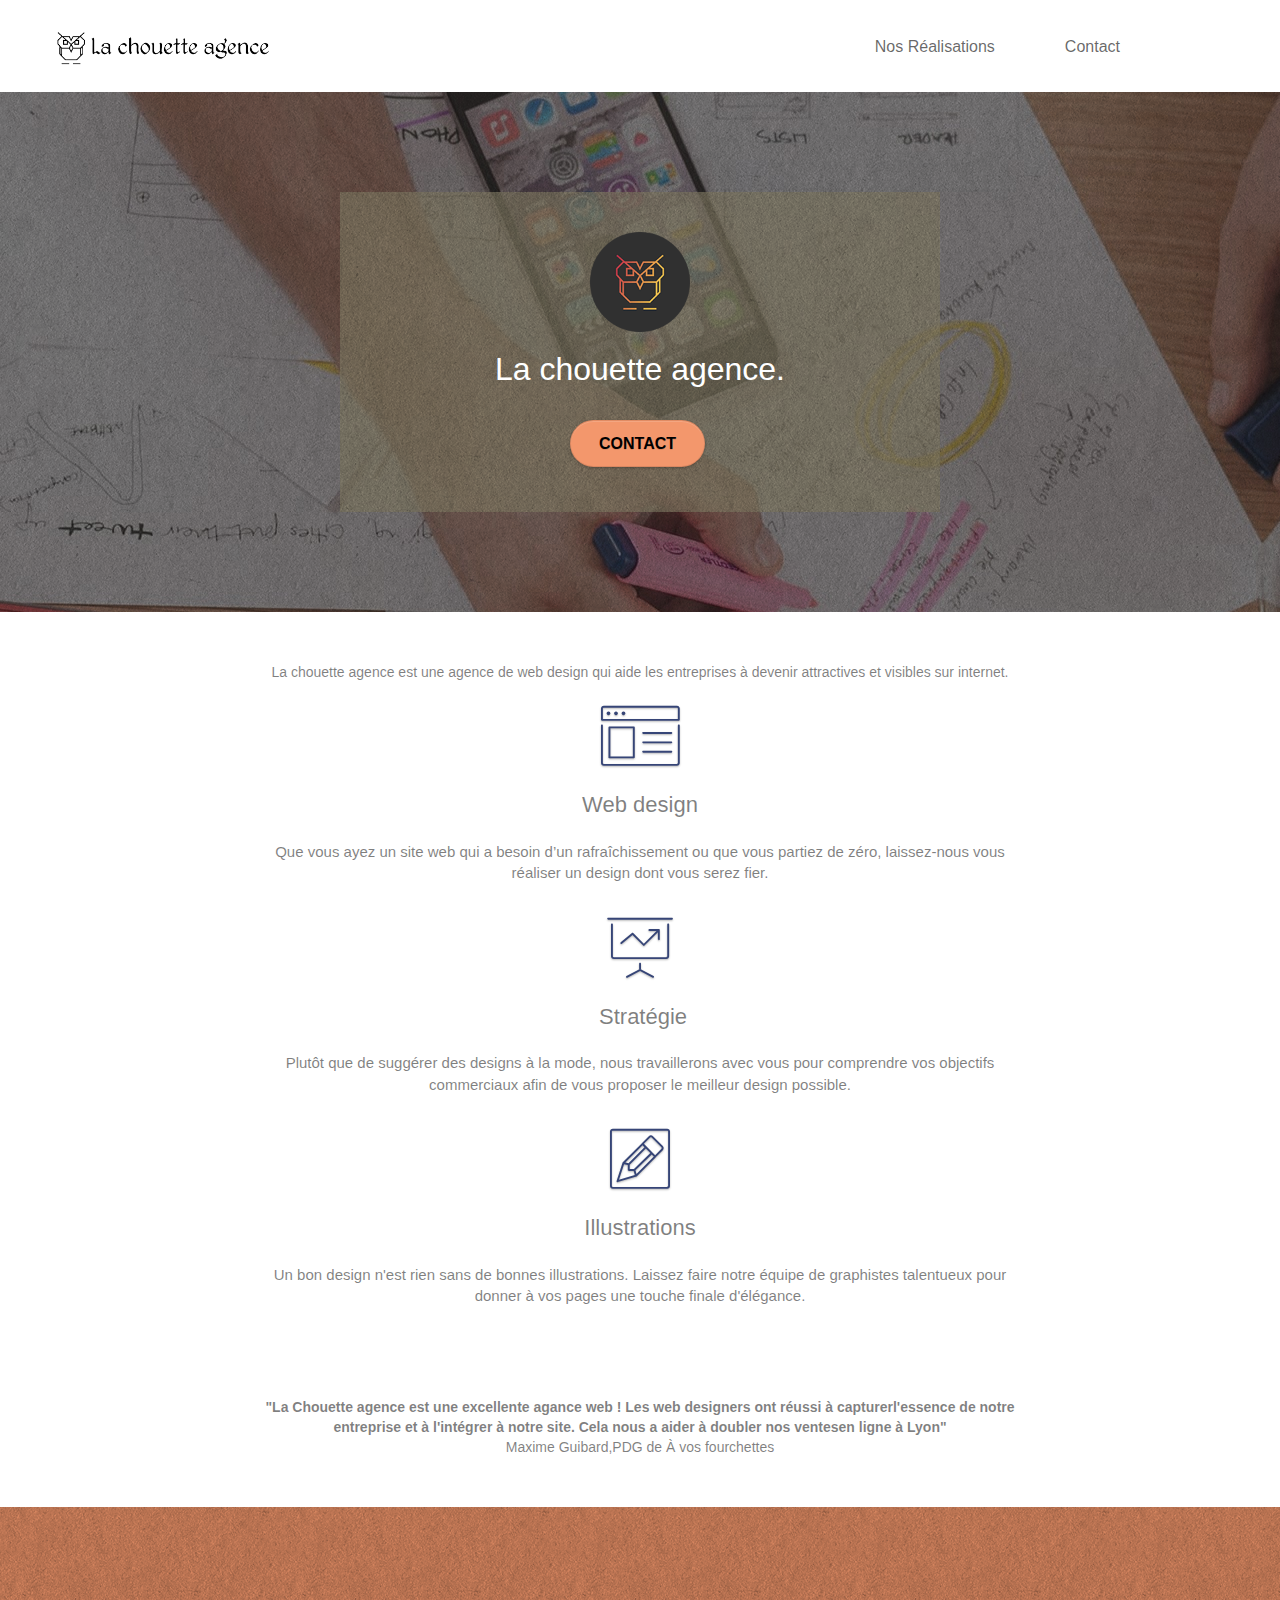
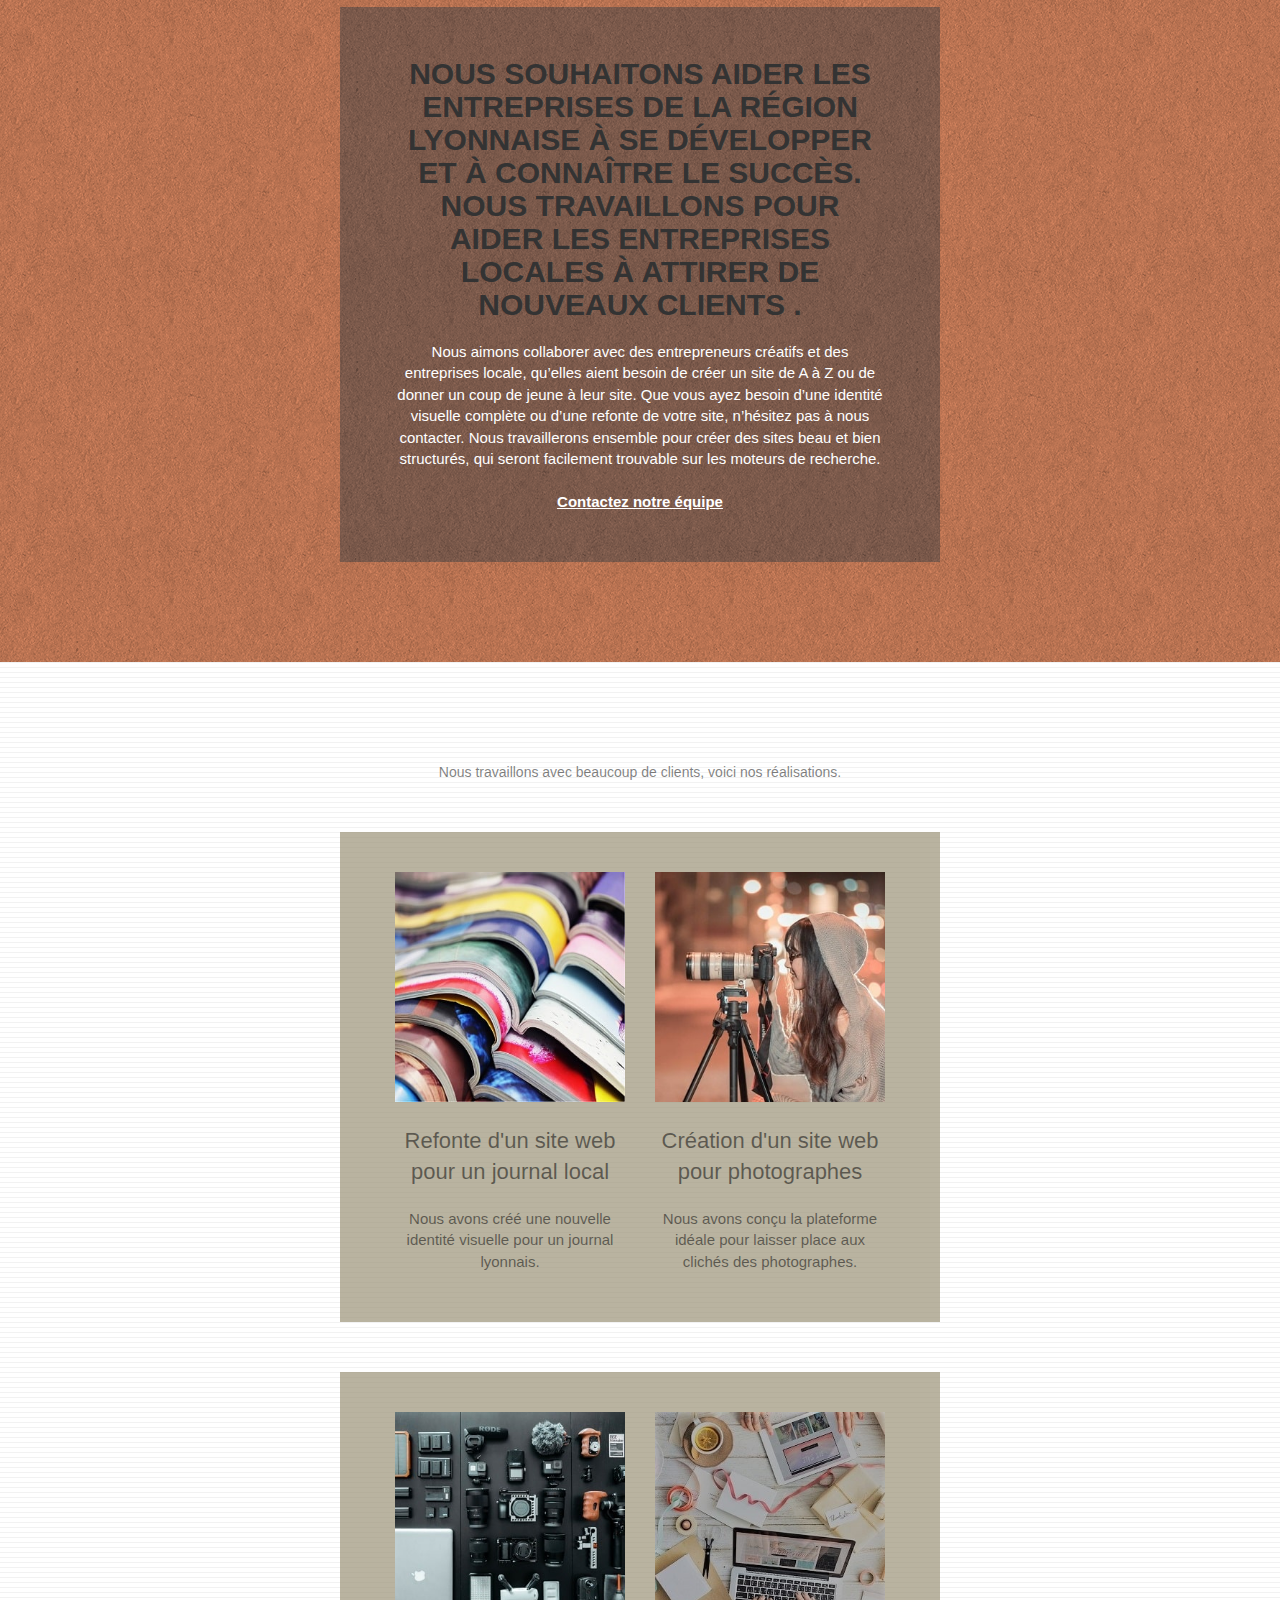
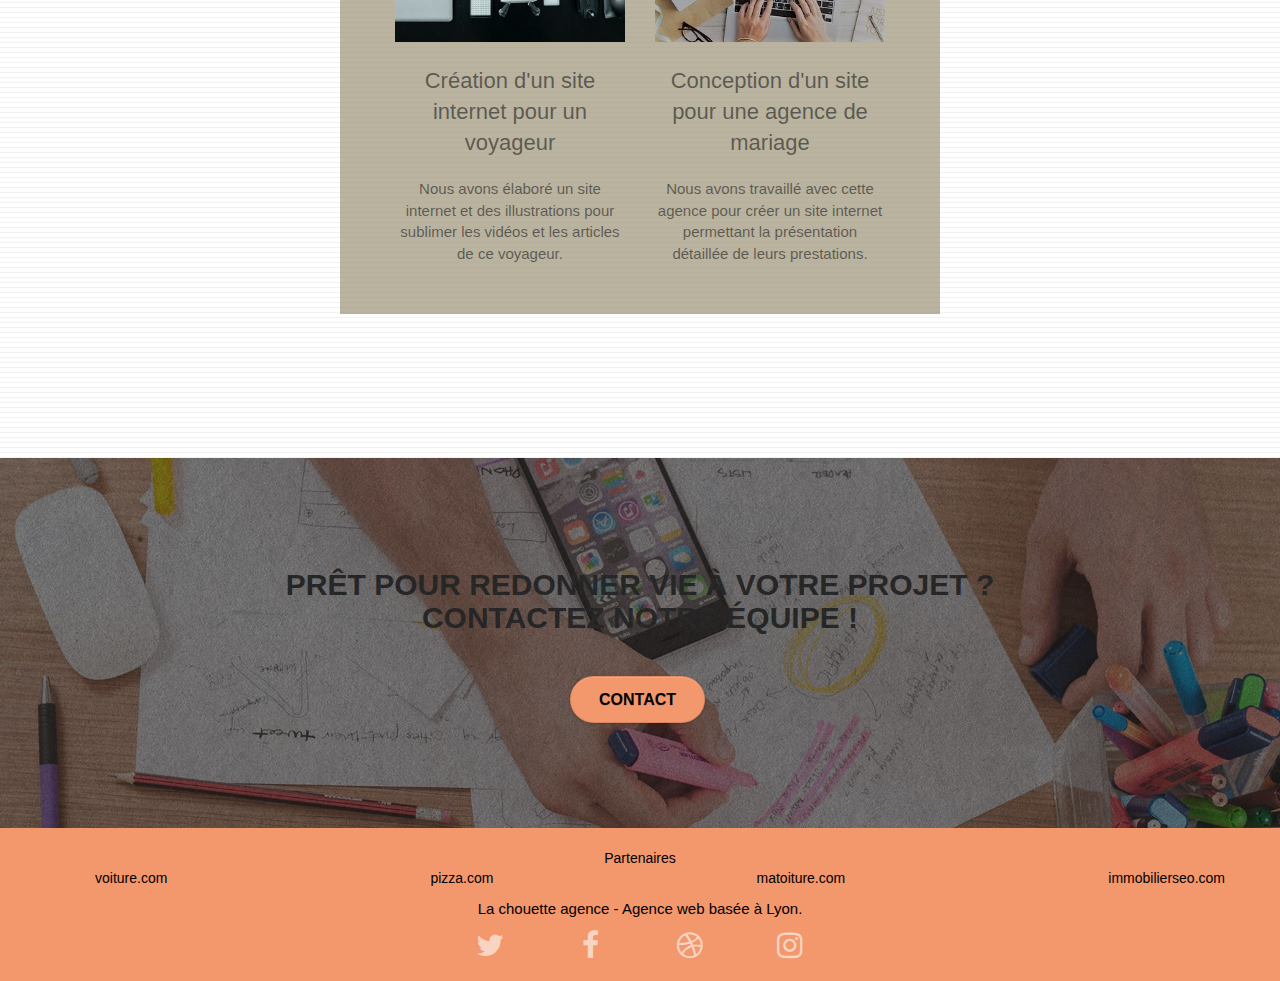
==== Site_Opti/index.html @ b3898375 "Update index.html" ====
<!doctype html>
<html lang="fr">
<head>
    <meta charset="utf-8">
    <meta name="keywords" content="Entreprise webdesign Lyon, Site, Web Design, Lyon, la chouette agence">
    <meta name="description" content="La chouette agence basé à lyon est spécialisé dans le Web Design">
    <meta name="viewport" content="width=device-width, initial-scale=1.0, viewport-fit=cover">
    <link rel="shortcut icon" type="image/png" href="favicon.jpg">
    <meta name="robots" content="follow">
	<link rel="stylesheet" type="text/css" href="./css/bootstrap.css">
	<link rel="stylesheet" type="text/css" href="style.css">
	<link rel="stylesheet" type="text/css" href="./css/font-awesome.css">
	<link rel="stylesheet" type="text/css" href="./css/et-line.css">
	
    
	<script src="./js/jquery-2.1.0.js"></script>
	<script src="./js/bootstrap.js"></script>
	<script src="./js/blocs.js"></script>
	<script src="./js/jquery.touchSwipe.js" defer></script>
	<script src="./js/gmaps.js"></script>

    <title>La chouette agence, WebDesign</title>

    
<!-- Analytics -->
 
<!-- Analytics END -->
    
</head>
<body>
<!-- Principal conteneur -->
<div class="page-container">
    
<!-- bloc-0 -->
<div class="bloc bgc-white l-bloc " id="bloc-0">
	<div class="container bloc-sm">

		<nav class="navbar row">
			<div class="navbar-header">	
				<a class="navbar-brand" href="index.html"><img src="img/la-chouette-agence.png" alt="logo agence Web Design Lyon" height="40" /></a>				
			</div>
			<div class="collapse navbar-collapse navbar-1 special-dropdown-nav">
				<ul class="site-navigation nav navbar-nav">
					<li>
						<a href="#bloc-4-portfolio">Nos Réalisations</a>
					</li>
					<li>
						<a href="contact.html">Contact</a>
					</li>
				</ul>
			</div>
		</nav>
	</div>
</div>
<!-- bloc-0 END -->

<!-- bloc-1-presentation -->
<div class="bloc bgc-dark-slate-blue bg-banniere d-bloc bg-t-edge bloc-bg-texture texture-paper b-parallax" id="bloc-1-hero">
	<div class="container bloc-lg">
		<div class="row tight-width-whitespace">
			<div class="col-sm-12">
				<img src="img/logo.png" class="center-block image-resize-mode" width="100" alt="Logo, La chouette agence, Web Design Lyon" />
				<h1 class="text-center hero-bloc-text tc-white ">
					La chouette agence.
				</h1>
				<div class="text-center">
					<a href="contact.html" class="btn btn-lg btn-clean btn-rd cta-hero btn-atomic-tangerine" id="cta-hero">Contact</a>
				</div>
			</div>
		</div>
	</div>
</div>
<!-- bloc-1-presentation END -->

<!-- bloc-2-services -->
<div class="bloc bgc-white l-bloc" id="bloc-2-services">
	<div class="container bloc-md">
		<div class="row">
			<div class="col-sm-12 text-center">
				La chouette agence est une agence de web design qui aide les entreprises à devenir attractives et visibles sur internet.
			</div>
		</div>
		<div class="row voffset-lg med-width-whitespace">
			<div class="col-sm-4">
				<div class="text-center">
					<span class="et-icon-browser sm-shadow icon-dark-slate-blue icons icon-lg"></span>
				</div>
				<h2 class="mg-md text-center">
					Web design
				</h2>
				<p class="text-center ">
					Que vous ayez un site web qui a besoin d&rsquo;un rafraîchissement ou que vous partiez de zéro, laissez-nous vous réaliser un design dont vous serez fier.
				</p>
			</div>
			<div class="col-sm-4">
				<div class="text-center">
					<span class="et-icon-presentation sm-shadow icon-dark-slate-blue icons icon-lg"></span>
				</div>
				<h2 class="mg-md text-center">
					&nbsp;Stratégie
				</h2>
				<p class="text-center ">
					Plutôt que de suggérer des designs à la mode, nous travaillerons avec vous pour comprendre vos objectifs commerciaux afin de vous proposer le meilleur design possible.<br>
				</p>
			</div>
			<div class="col-sm-4">
				<div class="text-center">
					<span class="et-icon-edit sm-shadow icon-dark-slate-blue icons icon-lg"></span>
				</div>
				<h2 class="mg-md text-center">
					Illustrations
				</h2>
				<p class="text-center ">
					Un bon design n'est rien sans de bonnes illustrations. Laissez faire notre équipe de graphistes talentueux pour donner à vos pages une touche finale d'élégance.
				</p>
			</div>
		</div>
		<div class="row voffset-lg voffset">
			<div class="col-xs-12 col-md-8 col-md-offset-2 text-center">
				<b>"La Chouette agence est une excellente agance web ! Les web designers ont réussi à capturerl'essence de notre entreprise
				et à l'intégrer à notre site. Cela nous a aider à doubler nos ventesen ligne à Lyon"</b><br />Maxime Guibard,PDG de &#xC0; vos fourchettes
			</div>
		</div>
	</div>
</div>
<!-- bloc-2-services END -->

<!-- bloc-3-what-i-do -->
<div class="bloc tc-white bgc-atomic-tangerine bg-presentation d-bloc bloc-bg-texture texture-paper b-parallax" id="bloc-3-what-i-do">
	<div class="container bloc-lg">
		<div class="row tight-width-whitespace black-background">
			<div class="col-sm-12">
				<h3 class="mg-md text-center tc-white">
					Nous souhaitons aider les entreprises de la région Lyonnaise à se développer et à connaître le succès. Nous travaillons pour aider les entreprises locales à attirer de nouveaux clients .<br>
				</h3>
				<p class="text-center white">
					Nous aimons collaborer avec des entrepreneurs créatifs et des entreprises locale, qu’elles aient besoin de créer un site de A à Z ou de donner un coup de jeune à leur site. Que vous ayez besoin d’une identité visuelle complète ou d’une refonte de votre site, n’hésitez pas à nous contacter. Nous travaillerons ensemble pour créer des sites beau et bien structurés, qui seront facilement trouvable sur les moteurs de recherche. <br><br>
					<a class="ltc-white bold-link" href="contact.html">Contactez notre équipe</a><br>
				</p>
			</div>
		</div>
	</div>
</div>
<!-- bloc-3-what-i-do END -->

<!-- bloc-4-portfolio -->
<div class="bloc bgc-white bg-lines-h2-bg bg-repeat l-bloc" id="bloc-4-portfolio">
	<div class="container bloc-lg">
		<div class="row">
			<div class="col-sm-12 text-center">
				Nous travaillons avec beaucoup de clients, voici nos réalisations.
			</div>
		</div>
		<div class="row tight-width-whitespace portfolio-row">
			<div class="col-sm-6">
				<a href="#" data-lightbox="img/1.jpg" data-gallery-id="gallery-1" data-caption="Refonte d'un site web pour un journal local" data-frame="snapshot-lb">
					<img src="img/1.jpg" alt="Lyon web design logo agence web meilleure agence et refonte site web journal" class="img-responsive portfolio-thumb" /></a>
				<h2 class="mg-md text-center">
					Refonte d'un site web pour un journal local
				</h2>
				<p class="text-center">
					Nous avons créé une nouvelle identité visuelle pour un journal lyonnais.
				</p>
			</div>
			<div class="col-sm-6">
				<a href="#" data-lightbox="img/2.jpg" data-gallery-id="gallery-1" data-caption="Création d'un site web pour photographes" data-frame="snapshot-lb">
					<img src="img/2.jpg" class="img-responsive portfolio-thumb" alt="Lyon web design logo agence web meilleure agence, Création d'un site web pour photographes" /></a>
				<h2 class="mg-md text-center">
					Création d'un site web pour photographes
				</h2>
				<p class="text-center">
					Nous avons conçu la plateforme idéale pour laisser place aux clichés des photographes.
				</p>
			</div>
		</div>
		<div class="row tight-width-whitespace portfolio-row">
			<div class="col-sm-6">
				<a href="#" data-lightbox="img/3.jpg" data-gallery-id="gallery-1" data-caption="Création d'un site internet pour un voyageur" data-frame="snapshot-lb">
					<img src="img/3.jpg" class="img-responsive portfolio-thumb" alt="Lyon web design logo agence web meilleure agence, Création d'un site web pour voyageur"/></a>
				<h2 class="mg-md text-center">
					Création d'un site internet pour un voyageur
				</h2>
				<p class="text-center">
					Nous avons élaboré un site internet et des illustrations pour sublimer les vidéos et les articles de ce voyageur.
				</p>
			</div>
			<div class="col-sm-6">
				<a href="#" data-lightbox="img/4.jpg" data-gallery-id="gallery-1" data-caption="Conception d'un site pour une agence de mariage" data-frame="snapshot-lb">
					<img src="img/4.jpg" class="img-responsive portfolio-thumb" alt="Lyon web design logo agence web meilleure agence, Création d'un site web pour agence de mariage" /></a>
				<h2 class="mg-md text-center">
					Conception d'un site pour une agence de mariage
				</h2>
				<p class="text-center">
					Nous avons travaillé avec cette agence pour créer un site internet permettant la présentation détaillée de leurs prestations.
				</p>
			</div>
		</div>
	</div>
</div>
<!-- bloc-4-portfolio END -->

<!-- bloc-5-cta -->
<div class="bloc bgc-dark-slate-blue bg-banniere d-bloc bloc-bg-texture texture-paper" id="bloc-5-cta">
	<div class="container bloc-lg">
		<div class="row">
			<h3 class="mg-md text-center tc-white">
				Prêt pour redonner vie à votre projet ?<br>Contactez notre équipe !
			</h3>
			<div class="col-sm-12 text-center">
				<a href="contact.html" class="btn btn-atomic-tangerine btn-clean btn-rd btn-lg cta-hero">Contact</a>
			</div>
		</div>
	</div>
</div>
<!-- bloc-5-cta END -->

<!-- Footer - bloc-8 -->
<div class="bloc bgc-atomic-tangerine d-bloc" id="bloc-8">
	<div class="container bloc-sm">
		<div class="row">
			<div class="col-sm-4">
				Partenaires
					<ul>
						<li><a href="voiture.com">voiture.com</a></li>
						<li><a href="pizza.com">pizza.com</a></li>
						<li><a href="matoiture.com">matoiture.com</a></li>
						<li><a href="immobilierseo.com">immobilierseo.com</a></li>
					</ul>		
			</div>
			<!--<div class="col-sm-4">
				Annuaires liste 1
				<ul>
					<li><a href="annuaireagence.com">annuaireagence.com</a></li>
					<li><a href="annuaireseo.com">annuaireseo.com</a></li>
					<li><a href="annuairemarketing.com">annuairemarketing.com</a></li>
					<li><a href="123seoture.com">123seo.com</a></li>
					<li><a href="123site.com">123site.com</a></li>
					<li><a href="annuairewordpress.com">annuairewordpress.com</a></li>
					<li><a href="listeagence.com">listeagence.com</a></li>
					<li><a href="meilleuresagencesparis.com">meilleuresagencesparis.com</a></li>
					<li><a href="listeseo.com">listeseo.com</a></li>
				</ul>
			</div>
			<div class="col-sm-4">
				Annuaires liste 2
				<ul>
					<li><a href="betterseo.com">betterseo.com</a></li>
					<li><a href="ameliorerseo.com">ameliorerseo.com</a></li>
					<li><a href="seojuicelien.com">seojuicelien.com</a></li>
					<li><a href="meilleursliens.com">meilleursliens.com</a></li>
					<li><a href="liensagogo.com">liensagogo.com</a></li>
					<li><a href="backlink.com">backlink.com</a></li>
					<li><a href="linkjuiceannuaire.com">linkjuiceannuaire.com</a></li>
					<li><a href="remontersurgoogle.com">remontersurgoogle.com</a></li>
					<li><a href="vraiseofiable.com">vraiseofiable.com</a></li>
				</ul>
			</div>-->
		</div>
		<div class="row">
			<div class="col-sm-12">
				<p class="text-center">
					La chouette agence - Agence web basée à Lyon.<br>
				</p>
				<div class="row row-no-gutters social">
					<div class="col-sm-3">
						<div class="text-center">
							<a class="social" href="#"><span class="fa fa-twitter icon-md"></span></a>
						</div>
					</div>
					<div class="col-sm-3">
						<div class="text-center">
							<a class="social" href="#"><span class="fa fa-facebook icon-md"></span></a>
						</div>
					</div>
					<div class="col-sm-3">
						<div class="text-center">
							<a class="social" href="#"><span class="fa fa-dribbble icon-md"></span></a>
						</div>
					</div>
					<div class="col-sm-3">
						<div class="text-center">
							<a class="social" href="#"><span class="fa fa-instagram icon-md"></span></a>
						</div>
					</div>
				</div>
			</div>
		</div>
	</div>
</div>
<!-- Footer - bloc-8 END -->

</div>
<!-- Principal conteneur END -->
    

</body>
</html>
---- Site_Opti/style.css ----
body {
    margin: 0;
    padding: 0;
    background: #FFF;
    overflow-x: hidden;
    -webkit-font-smoothing: antialiased;
    -moz-osx-font-smoothing: grayscale;
}

a,
button {
    transition: all .3s ease-in-out;
    outline: none!important;
    text-decoration: none;
}

a:hover {
    text-decoration: none;
    cursor: pointer;
}

#page-loading-blocs-notifaction {
    position: fixed;
    top: 0;
    bottom: 0;
    width: 100%;
    z-index: 100000;
    background: #FFFFFF url("img/pageload-spinner.gif") no-repeat center center;
}

.bloc {
    max-width: 100%;
    clear: both;
    background: 50% 50% no-repeat;
    padding: 0 50px;
    -webkit-background-size: cover;
    -moz-background-size: cover;
    -o-background-size: cover;
    background-size: cover;
    position: relative;
}

.bloc .container {
    padding-left: 0;
    padding-right: 0;
}

.bloc-lg {
    padding: 100px 50px;
}

.bloc-md {
    padding: 50px;
}

.bloc-sm {
    padding: 20px 50px;
}

.bg-center,
.bg-l-edge,
.bg-r-edge,
.bg-t-edge,
.bg-b-edge,
.bg-tl-edge,
.bg-bl-edge,
.bg-tr-edge,
.bg-br-edge,
.bg-repeat {
    -webkit-background-size: auto!important;
    -moz-background-size: auto!important;
    -o-background-size: auto!important;
    background-size: auto!important;
}

.bg-repeat {
    background: repeat;
}

.bg-t-edge {
    background: top no-repeat;
}

.bloc-bg-texture::before {
    content: "";
    background-size: 2px 2px;
    position: absolute;
    top: 0;
    bottom: 0;
    left: 0;
    right: 0;
}

.texture-paper::before {
    background: url("img/texture-paper.png");
    background-size: 280px 280px;
}

.b-parallax {
    background-attachment: fixed;
}

.d-bloc button:hover {
    color: rgba(255, 255, 255, .9);
}

.d-bloc .icon-round,
.d-bloc .icon-square,
.d-bloc .icon-rounded,
.d-bloc .icon-semi-rounded-a,
.d-bloc .icon-semi-rounded-b {
    border-color: rgba(255, 255, 255, .9);
}

.d-bloc .divider-h span {
    border-color: rgba(255, 255, 255, .2);
}

.d-bloc .a-btn,
.d-bloc .navbar a,
.d-bloc .navbar-brand,
.d-bloc a .icon-sm,
.d-bloc a .icon-md,
.d-bloc a .icon-lg,
.d-bloc a .icon-xl,
.d-bloc h1 a,
.d-bloc h2 a,
.d-bloc h3 a,
.d-bloc h4 a,
.d-bloc h5 a,
.d-bloc h6 a,
.d-bloc p a {
    color: rgba(255, 255, 255, .6);
}

.d-bloc .a-btn:hover,
.d-bloc .navbar a:hover,
.d-bloc .navbar-brand:hover,
.d-bloc a:hover .icon-sm,
.d-bloc a:hover .icon-md,
.d-bloc a:hover .icon-lg,
.d-bloc a:hover .icon-xl,
.d-bloc h1 a:hover,
.d-bloc h2 a:hover,
.d-bloc h3 a:hover,
.d-bloc h4 a:hover,
.d-bloc h5 a:hover,
.d-bloc h6 a:hover,
.d-bloc p a:hover {
    color: rgba(255, 255, 255, 1);
}

.d-bloc .navbar-toggle .icon-bar {
    background: rgba(255, 255, 255, 1);
}

.d-bloc .btn-wire,
.d-bloc .btn-wire:hover {
    color: rgba(255, 255, 255, 1);
    border-color: rgba(255, 255, 255, 1);
}

.d-bloc .panel {
    color: rgba(0, 0, 0, .5);
}

.d-bloc .panel button:hover {
    color: rgba(0, 0, 0, .7);
}

.d-bloc .panel icon {
    border-color: rgba(0, 0, 0, .7);
}

.d-bloc .panel .divider-h span {
    border-color: rgba(0, 0, 0, .1);
}

.d-bloc .panel .a-btn {
    color: rgba(0, 0, 0, .6);
}

.d-bloc .panel .a-btn:hover {
    color: rgba(0, 0, 0, 1);
}

.d-bloc .panel .btn-wire,
.d-bloc .panel .btn-wire:hover {
    color: rgba(0, 0, 0, .7);
    border-color: rgba(0, 0, 0, .3);
}

.d-bloc .panel,
.l-bloc {
    color: rgba(0, 0, 0, .5);
}

.d-bloc .panel button:hover,
.l-bloc button:hover {
    color: rgba(0, 0, 0, .7);
}

.l-bloc .icon-round,
.l-bloc .icon-square,
.l-bloc .icon-rounded,
.l-bloc .icon-semi-rounded-a,
.l-bloc .icon-semi-rounded-b {
    border-color: rgba(0, 0, 0, .7);
}

.d-bloc .panel .divider-h span,
.l-bloc .divider-h span {
    border-color: rgba(0, 0, 0, .1);
}

.d-bloc .panel .a-btn,
.l-bloc .a-btn,
.l-bloc .navbar a,
.l-bloc .navbar-brand,
.l-bloc a .icon-sm,
.l-bloc a .icon-md,
.l-bloc a .icon-lg,
.l-bloc a .icon-xl,
.l-bloc h1 a,
.l-bloc h2 a,
.l-bloc h3 a,
.l-bloc h4 a,
.l-bloc h5 a,
.l-bloc h6 a,
.l-bloc p a {
    color: rgba(0, 0, 0, .6);
}

.d-bloc .panel .a-btn:hover,
.l-bloc .a-btn:hover,
.l-bloc .navbar a:hover,
.l-bloc .navbar-brand:hover,
.l-bloc a:hover .icon-sm,
.l-bloc a:hover .icon-md,
.l-bloc a:hover .icon-lg,
.l-bloc a:hover .icon-xl,
.l-bloc h1 a:hover,
.l-bloc h2 a:hover,
.l-bloc h3 a:hover,
.l-bloc h4 a:hover,
.l-bloc h5 a:hover,
.l-bloc h6 a:hover,
.l-bloc p a:hover {
    color: rgba(0, 0, 0, 1);
}

.l-bloc .navbar-toggle .icon-bar {
    color: rgba(0, 0, 0, .6);
}

.d-bloc .panel .btn-wire,
.d-bloc .panel .btn-wire:hover,
.l-bloc .btn-wire,
.l-bloc .btn-wire:hover {
    color: rgba(0, 0, 0, .7);
    border-color: rgba(0, 0, 0, .3);
}

.voffset {
    margin-top: 30px;
}

.voffset-lg {
    margin-top: 80px;
}

.row-no-gutters {
    margin-right: 0;
    margin-left: 0;
}

.row.row-no-gutters > [class^="col-"],
.row.row-no-gutters > [class*=" col-"] {
    padding-right: 0;
    padding-left: 0;
}

#bloc-1-hero h1 {
    font-size: 32px;
}

.navbar {
    margin-bottom: 0;
    z-index: 1;
}

.navbar-brand {
    height: auto;
    padding: 3px 15px;
    font-size: 25px;
    font-weight: normal;
    font-weight: 600;
    line-height: 44px;
}

.navbar-brand img {
    max-height: 200px;
    margin: 0 5px 0 0;
    display: inline;
}

.navbar-brand img[src$=svg] {
    min-width: 100px;
}

.nav-center .navbar-brand img {
    margin: 0;
}

.navbar .nav {
    padding-top: 2px;
    margin-right: -16px;
    float: right;
    z-index: 1;
}

.nav > li {
    float: left;
    margin: 20px;
    font-size: 16px;
    list-style: none;
}

.navbar-nav .open .dropdown-menu > li > a {
    text-align: inherit;
}

.nav > li a:hover,
.nav > li a:focus {
    background: transparent;
}

.navbar-toggle {
    margin: 10px 10px 0 0;
    border: 0px;
}

.navbar-toggle:hover {
    background: transparent!important;
}

.navbar-toggle .icon-bar {
    background-color: rgba(0, 0, 0, .5);
    width: 26px;
}

.nav-invert .navbar .nav {
    float: left;
}

.nav-invert .navbar-header,
.nav-invert .navbar-brand {
    float: right;
    position: relative;
    z-index: 2;
}

@media (min-width: 768px) {
    .site-navigation {
        position: absolute;
        top: 50%;
        right: 100px;
        transform: translate(0, -50%);
        -webkit-transform: translateY(-50%);
    }
    .nav > li .dropdown-menu a,
    .nav > li .dropdown-menu a:hover {
        color: #484848;
    }
    .nav-invert .site-navigation {
        left: 0;
        right: 0;
    }
    .nav-center {
        text-align: center;
    }
    .nav-center .navbar-header {
        width: 100%;
    }
    .nav-center .navbar-header,
    .nav-center .navbar-brand,
    .nav-center .nav > li {
        float: none;
        display: inline-block;
    }
    .nav-center .site-navigation {
        position: relative;
        width: 100%;
        right: 0;
        margin-right: 0px;
        margin-top: 20px;
    }
    .nav-center.mini-nav .navbar-toggle {
        float: none;
        margin: 10px auto 0;
    }
}

.nav > li > .dropdown a {
    background: none!important;
    display: block;
    padding: 14px 15px;
}

nav .caret {
    margin: 0 5px;
}

.dropdown-menu .dropdown-menu {
    top: -8px;
    left: 100%;
}

.dropdown-menu .dropmenu-flow-right {
    top: 100%;
    left: 0;
    margin-left: -1px;
    border-top-left-radius: 0;
    border-top-right-radius: 0;
}

.dropdown-menu .dropdown span {
    border: 4px solid black;
    border-top-color: transparent;
    border-right-color: transparent;
    border-bottom-color: transparent;
    margin: 6px -5px 0 0!important;
    float: right;
}

.mg-md {
    margin-top: 10px;
    margin-bottom: 20px;
}

.mg-lg {
    margin-top: 10px;
    margin-bottom: 40px;
}

.btn {
    margin: 0 5px 5px 0;
}

.btn.pull-right {
    margin: 0 0 5px 5px;
}

.btn-d,
.btn-d:hover,
.btn-d:focus {
    color: #FFF;
    background: rgba(0, 0, 0, .3);
}

button {
    outline: none!important;
}

.btn-rd {
    border-radius: 40px;
}

.btn-clean {
    border: 1px solid rgba(0, 0, 0, .08);
    border-bottom-color: rgba(0, 0, 0, .1);
    text-shadow: 0 1px 0 rgba(0, 0, 1, .1);
    box-shadow: 0 1px 3px rgba(0, 0, 1, .25), inset 0 1px 0 0 rgba(255, 255, 255, .15);
}

.icon-md {
    font-size: 30px!important;
}

.icon-lg {
    font-size: 60px!important;
}

.sm-shadow {
    text-shadow: 0 1px 2px rgba(0, 0, 0, .3);
}

.panel-sq,
.panel-sq .panel-heading,
.panel-sq .panel-footer {
    border-radius: 0;
}

.panel-rd {
    border-radius: 30px;
}

.panel-rd .panel-heading {
    border-radius: 29px 29px 0 0;
}

.panel-rd .panel-footer {
    border-radius: 0 0 29px 29px;
}

.form-control {
    border-color: rgba(0, 0, 0, .1);
    box-shadow: none;
}

.scrollToTop {
    width: 40px;
    height: 40px;
    position: fixed;
    bottom: 20px;
    right: 20px;
    opacity: 0;
    z-index: 500;
    transition: all .3s ease-in-out;
}

.scrollToTop span {
    margin-top: 6px;
}

.showScrollTop {
    font-size: 14px;
    opacity: 1;
}

a[data-lightbox] {
    position: relative;
    display: block;
    text-align: center;
}

a[data-lightbox]:hover::before {
    content: "+";
    font-family: "HelveticaNeue-Light", "Helvetica Neue Light", "Helvetica Neue", Helvetica, Arial;
    font-size: 32px;
    width: 50px;
    height: 50px;
    margin-left: -25px;
    border-radius: 50%;
    background: rgba(0, 0, 0, .6);
    color: #FFF;
    font-weight: 100;
    z-index: 1;
    position: absolute;
    top: 50%;
    transform: translateY(-50%);
    -webkit-transform: translateY(-50%);
}

a[data-lightbox]:hover img {
    opacity: 0.6;
    -webkit-animation-fill-mode: none;
    animation-fill-mode: none;
}

#lightbox-modal {
    display: flex;
    align-items: center;
}

#lightbox-modal .modal-dialog {
    width: 90%;
    max-width: 900px;
    margin: 0 auto 0;
}

#lightbox-modal .modal-dialog img {
    max-height: 90vh;
    margin: 0 auto;
}

.lightbox-caption {
    padding: 20px;
    color: #FFF;
    background: rgba(0, 0, 0, .5);
    position: absolute;
    left: 15px;
    right: 15px;
    bottom: 5px;
}

.close-lightbox {
    color: #FFF;
    font-size: 30px;
    position: absolute;
    top: 20px;
    right: 20px;
    z-index: 20;
    background: rgba(0, 0, 0, .5);
    border: none;
    line-height: 30px;
    padding: 0 9px 5px;
    opacity: 0.3;
}

.close-lightbox:hover,
.next-lightbox:hover,
.prev-lightbox:hover {
    opacity: 1.0;
    color: #FFF;
}

.next-lightbox,
.prev-lightbox {
    font-size: 20px;
    color: rgba(255, 255, 255, .9);
    background: rgba(0, 0, 0, .5);
    transition: all .2s ease-in-out;
    position: absolute;
    top: 45%;
    z-index: 1;
    opacity: 0.4;
}

.next-lightbox {
    padding: 6px 8px 1px 13px;
    right: 25px;
}

.prev-lightbox {
    padding: 6px 13px 1px 10px;
    left: 25px;
}

.snapshot-lb .modal-body {
    padding-bottom: 45px;
}

.snapshot-lb .lightbox-caption {
    padding: 0;
    color: rgba(0, 0, 0, .5);
    background: none;
}

h1,
h2,
h3,
h4,
h5,
h6,
p,
label,
.btn,
a {
    font-family: "helvetica";
    font-weight: 400;
}

.hero-bloc-text {
    font-size: 38px;
    color:black;
}

.hero-bloc-text-sub {
    font-size: 36px;
}

.statement-bloc-text {
    line-height: 26px;
    font-style: italic;
    font-size: 20px;
    text-align: center;
    font-weight: lighter;
    max-width: 520px;
    margin: auto auto auto auto;
}

p {
    font-size: 15px;
}

.tight-width-whitespace {
    max-width: 600px;
    margin: auto auto auto auto;
    background-color: rgba(155, 147, 120, 0.7);
    padding: 40px 40px 40px 40px;
}

.h1 {
    font-size: 20px;
    font-family: "Open Sans";
}

.cta-hero {
    margin-top: 22px;
    color: black;
    text-transform: uppercase;
    padding: 12px 28px 12px 28px;
    font-size: 16px;
    font-weight: 700;
}

.social {
    max-width: 400px;
    margin: auto auto auto auto;
}

h2 {
    font-size: 22px;
    line-height: 1.4em;
}

h3 {
    font-size: 15px;
    text-transform: uppercase;
    font-weight: 700;
    color: #333333!important;
}

.med-width-whitespace {
    max-width: 800px;
    margin: auto auto auto auto;
    box-shadow: 0px 0px 0px #000000;
}

.icons {
    margin-bottom: 14px;
    margin-top: 24px;
}

.white {
    color: #FFFFFF!important;
}

.portfolio-thumb {
    margin-bottom: 24px;
}

.portfolio-row {
    margin-bottom: 44px;
    margin-top: 50px;
}

.avatar {
    box-shadow: 0px 4px 9px rgba(0, 0, 0, 0.3);
}

.black-background {
    background-color:rgba(82, 85, 89, 0.5);
    padding: 40px 40px 40px 40px;
}

.bold-link {
    font-weight: 900;
    text-decoration: underline!important;
}

.bgc-white {
    background-color: #FFFFFF;
}

.bgc-dark-slate-blue {
    background-color: #364577;
}

.bgc-atomic-tangerine {
    background-color: #F3976C;
}

.tc-white {
    text-align: center;
    font-size: 30px;
    color: white;
}

.btn-atomic-tangerine {
    background: #F3976C;
    color: #000000!important;
}

.btn-atomic-tangerine:hover {
    background: #c27956!important;
}

.ltc-white {
    color: #FFFFFF!important;
}

.ltc-white:hover {
    color: #cccccc!important;
}

.ltc-atomic-tangerine {
    color: #F3976C!important;
}

.ltc-atomic-tangerine:hover {
    color: #c27956!important;
}

.icon-dark-slate-blue {
    color: #364577!important;
    border-color: #364577!important;
}

.bg-dots-bg {
    background-image: url("img/dots-bg.png");
}

.bg-lines-h2-bg {
    background-image: url("img/lines-h2-bg.png");
}

.bg-banniere {
    background-image: url("img/la-chouette-agence-banniere.jpg");
}

.bg-presentation {
    background-image: url("img/image-de-presentation.png");
}

.col-sm-4 ul {
    display: flex;
    justify-content: space-between;
    width: 100%;
    list-style: none;
}

.col-sm-4 a {
    color:black;
}



@media (max-width: 1024px) {
    .bloc {
        padding-left: 20px;
        padding-right: 20px;
    }
    .bloc.full-width-bloc,
    .bloc-tile-2.full-width-bloc .container,
    .bloc-tile-3.full-width-bloc .container,
    .bloc-tile-4.full-width-bloc .container {
        padding-left: 0;
        padding-right: 0;
    }
}

@media (max-width: 992px) and (min-width: 768px) {
    .navbar .nav {
        max-width: 80%
    }
    .nav-center.navbar .nav {
        max-width: 100%
    }
}

@media only screen and (min-device-width: 768px) and (max-device-width: 1024px) and (orientation: landscape) {
    .b-parallax {
        background-attachment: scroll;
    }
}

@media only screen and (min-device-width: 1024px) and (max-device-width: 1366px) and (-webkit-min-device-pixel-ratio: 1.5) {
    .b-parallax {
        background-attachment: scroll;
    }
}

@media (max-width: 991px) {
    .container {
        width: 100%;
    }
    .b-parallax {
        background-attachment: scroll;
    }
    .page-container,
    #hero-bloc {
        overflow-x: hidden;
        position: relative;
    }
    .bloc {
        padding-left: constant(safe-area-inset-left);
        padding-right: constant(safe-area-inset-right);
    }
    .bloc-group,
    .bloc-group .bloc {
        display: block;
        width: 100%;
    }
    .bloc-fill-screen .fill-bloc-top-edge,
    .bloc-fill-screen .fill-bloc-bottom-edge {
        padding: 0 20px;
        padding-left: constant(safe-area-inset-left);
        padding-right: constant(safe-area-inset-right);
    }
}

@media (max-width: 767px) {
    .page-container {
        overflow-x: hidden;
        position: relative;
    }
    h1,
    h2,
    h3,
    h4,
    h5,
    h6,
    p,
    #disqus_thread {
        padding-left: 10px!important;
        padding-right: 10px!important;
    }
    .b-parallax {
        background-attachment: scroll;
    }
    .navbar .nav {
        padding-top: 0;
        border-top: 1px solid rgba(0, 0, 0, .2);
        float: none!important;
    }
    .navbar.row {
        margin-left: 0;
        margin-right: 0;
    }
    .site-navigation {
        position: inherit;
        transform: none;
        -webkit-transform: none;
        -ms-transform: none;
    }
    .nav > li:hover {
        background: rgba(0, 0, 0, .08);
    }
    .dropdown .dropdown a .caret {
        float: none;
        margin: 5px 0 0 10px!important;
        border: 4px solid black;
        border-bottom-color: transparent;
        border-right-color: transparent;
        border-left-color: transparent;
    }
    #hero-bloc .navbar .nav {
        background: rgba(0, 0, 0, .8);
    }
    #hero-bloc .navbar .nav a {
        color: rgba(255, 255, 255, .6);
    }
    .hero {
        padding: 50px 0;
    }
    .hero-nav {
        left: -1px;
        right: -1px;
    }
    .navbar-collapse {
        padding: 0;
        overflow-x: hidden;
        -webkit-box-shadow: none;
        box-shadow: none;
    }
    .navbar-brand img {
        max-height: 40px;
        width: auto;
    }
    .nav-invert .navbar-header {
        float: none;
        width: 100%;
    }
    .nav-invert .navbar-toggle {
        float: left;
        margin-left: 10px;
    }
    .bloc {
        padding-left: 0;
        padding-right: 0;
    }
    .bloc-xxl,
    .bloc-xl,
    .bloc-lg {
        padding: 40px 0;
    }
    .bloc-sm,
    .bloc-md {
        padding-left: 0;
        padding-right: 0;
    }
    .bloc-tile-2 .container,
    .bloc-tile-3 .container,
    .bloc-tile-4 .container,
    .bloc-fill-screen .fill-bloc-top-edge,
    .bloc-fill-screen .fill-bloc-bottom-edge {
        padding-left: 0;
        padding-right: 0;
    }
    .a-block {
        padding: 0 10px;
    }
    .btn-dwn {
        display: none;
    }
    .voffset {
        margin-top: 5px;
    }
    .voffset-md {
        margin-top: 20px;
    }
    .voffset-lg {
        margin-top: 30px;
    }
    form {
        padding: 5px;
    }
    .close-lightbox {
        display: inline-block;
    }
    .blocsapp-device-iphone5 {
        background-size: 216px 425px;
        padding-top: 60px;
        width: 216px;
        height: 425px;
    }
    .blocsapp-device-iphone5 img {
        width: 180px;
        height: 320px;
    }
}

@media (max-width: 400px) {
    .bloc {
        padding-left: 0;
        padding-right: 0;
    }
}

@media (max-width: 767px) {
    .bloc-mob-center-text {
        text-align: center;
    }
}
---- Site_Opti/css/et-line.css ----
@font-face {
    font-family: et-line;
    src: url(../fonts/et-line.eot);
    src: url(../fonts/et-line.eot?#iefix) format('embedded-opentype'), url(../fonts/et-line.woff) format('woff'), url(../fonts/et-line.ttf) format('truetype'), url(../fonts/et-line.svg#et-line) format('svg');
    font-weight: 400;
    font-style: normal
}

.et-icon-adjustments,
.et-icon-alarmclock,
.et-icon-anchor,
.et-icon-aperture,
.et-icon-attachment,
.et-icon-bargraph,
.et-icon-basket,
.et-icon-beaker,
.et-icon-bike,
.et-icon-book-open,
.et-icon-briefcase,
.et-icon-browser,
.et-icon-calendar,
.et-icon-camera,
.et-icon-caution,
.et-icon-chat,
.et-icon-circle-compass,
.et-icon-clipboard,
.et-icon-clock,
.et-icon-cloud,
.et-icon-compass,
.et-icon-desktop,
.et-icon-dial,
.et-icon-document,
.et-icon-documents,
.et-icon-download,
.et-icon-dribbble,
.et-icon-edit,
.et-icon-envelope,
.et-icon-expand,
.et-icon-facebook,
.et-icon-flag,
.et-icon-focus,
.et-icon-gears,
.et-icon-genius,
.et-icon-gift,
.et-icon-global,
.et-icon-globe,
.et-icon-googleplus,
.et-icon-grid,
.et-icon-happy,
.et-icon-hazardous,
.et-icon-heart,
.et-icon-hotairballoon,
.et-icon-hourglass,
.et-icon-key,
.et-icon-laptop,
.et-icon-layers,
.et-icon-lifesaver,
.et-icon-lightbulb,
.et-icon-linegraph,
.et-icon-linkedin,
.et-icon-lock,
.et-icon-magnifying-glass,
.et-icon-map,
.et-icon-map-pin,
.et-icon-megaphone,
.et-icon-mic,
.et-icon-mobile,
.et-icon-newspaper,
.et-icon-notebook,
.et-icon-paintbrush,
.et-icon-paperclip,
.et-icon-pencil,
.et-icon-phone,
.et-icon-picture,
.et-icon-pictures,
.et-icon-piechart,
.et-icon-presentation,
.et-icon-pricetags,
.et-icon-printer,
.et-icon-profile-female,
.et-icon-profile-male,
.et-icon-puzzle,
.et-icon-quote,
.et-icon-recycle,
.et-icon-refresh,
.et-icon-ribbon,
.et-icon-rss,
.et-icon-sad,
.et-icon-scissors,
.et-icon-scope,
.et-icon-search,
.et-icon-shield,
.et-icon-speedometer,
.et-icon-strategy,
.et-icon-streetsign,
.et-icon-tablet,
.et-icon-target,
.et-icon-telescope,
.et-icon-toolbox,
.et-icon-tools,
.et-icon-tools-2,
.et-icon-trophy,
.et-icon-tumblr,
.et-icon-twitter,
.et-icon-upload,
.et-icon-video,
.et-icon-wallet,
.et-icon-wine {
    font-family: et-line;
    speak: none;
    font-style: normal;
    font-weight: 400;
    font-variant: normal;
    text-transform: none;
    line-height: 1;
    -webkit-font-smoothing: antialiased;
    -moz-osx-font-smoothing: grayscale;
    display: inline-block
}

.et-icon-mobile:before {
    content: "\e000"
}

.et-icon-laptop:before {
    content: "\e001"
}

.et-icon-desktop:before {
    content: "\e002"
}

.et-icon-tablet:before {
    content: "\e003"
}

.et-icon-phone:before {
    content: "\e004"
}

.et-icon-document:before {
    content: "\e005"
}

.et-icon-documents:before {
    content: "\e006"
}

.et-icon-search:before {
    content: "\e007"
}

.et-icon-clipboard:before {
    content: "\e008"
}

.et-icon-newspaper:before {
    content: "\e009"
}

.et-icon-notebook:before {
    content: "\e00a"
}

.et-icon-book-open:before {
    content: "\e00b"
}

.et-icon-browser:before {
    content: "\e00c"
}

.et-icon-calendar:before {
    content: "\e00d"
}

.et-icon-presentation:before {
    content: "\e00e"
}

.et-icon-picture:before {
    content: "\e00f"
}

.et-icon-pictures:before {
    content: "\e010"
}

.et-icon-video:before {
    content: "\e011"
}

.et-icon-camera:before {
    content: "\e012"
}

.et-icon-printer:before {
    content: "\e013"
}

.et-icon-toolbox:before {
    content: "\e014"
}

.et-icon-briefcase:before {
    content: "\e015"
}

.et-icon-wallet:before {
    content: "\e016"
}

.et-icon-gift:before {
    content: "\e017"
}

.et-icon-bargraph:before {
    content: "\e018"
}

.et-icon-grid:before {
    content: "\e019"
}

.et-icon-expand:before {
    content: "\e01a"
}

.et-icon-focus:before {
    content: "\e01b"
}

.et-icon-edit:before {
    content: "\e01c"
}

.et-icon-adjustments:before {
    content: "\e01d"
}

.et-icon-ribbon:before {
    content: "\e01e"
}

.et-icon-hourglass:before {
    content: "\e01f"
}

.et-icon-lock:before {
    content: "\e020"
}

.et-icon-megaphone:before {
    content: "\e021"
}

.et-icon-shield:before {
    content: "\e022"
}

.et-icon-trophy:before {
    content: "\e023"
}

.et-icon-flag:before {
    content: "\e024"
}

.et-icon-map:before {
    content: "\e025"
}

.et-icon-puzzle:before {
    content: "\e026"
}

.et-icon-basket:before {
    content: "\e027"
}

.et-icon-envelope:before {
    content: "\e028"
}

.et-icon-streetsign:before {
    content: "\e029"
}

.et-icon-telescope:before {
    content: "\e02a"
}

.et-icon-gears:before {
    content: "\e02b"
}

.et-icon-key:before {
    content: "\e02c"
}

.et-icon-paperclip:before {
    content: "\e02d"
}

.et-icon-attachment:before {
    content: "\e02e"
}

.et-icon-pricetags:before {
    content: "\e02f"
}

.et-icon-lightbulb:before {
    content: "\e030"
}

.et-icon-layers:before {
    content: "\e031"
}

.et-icon-pencil:before {
    content: "\e032"
}

.et-icon-tools:before {
    content: "\e033"
}

.et-icon-tools-2:before {
    content: "\e034"
}

.et-icon-scissors:before {
    content: "\e035"
}

.et-icon-paintbrush:before {
    content: "\e036"
}

.et-icon-magnifying-glass:before {
    content: "\e037"
}

.et-icon-circle-compass:before {
    content: "\e038"
}

.et-icon-linegraph:before {
    content: "\e039"
}

.et-icon-mic:before {
    content: "\e03a"
}

.et-icon-strategy:before {
    content: "\e03b"
}

.et-icon-beaker:before {
    content: "\e03c"
}

.et-icon-caution:before {
    content: "\e03d"
}

.et-icon-recycle:before {
    content: "\e03e"
}

.et-icon-anchor:before {
    content: "\e03f"
}

.et-icon-profile-male:before {
    content: "\e040"
}

.et-icon-profile-female:before {
    content: "\e041"
}

.et-icon-bike:before {
    content: "\e042"
}

.et-icon-wine:before {
    content: "\e043"
}

.et-icon-hotairballoon:before {
    content: "\e044"
}

.et-icon-globe:before {
    content: "\e045"
}

.et-icon-genius:before {
    content: "\e046"
}

.et-icon-map-pin:before {
    content: "\e047"
}

.et-icon-dial:before {
    content: "\e048"
}

.et-icon-chat:before {
    content: "\e049"
}

.et-icon-heart:before {
    content: "\e04a"
}

.et-icon-cloud:before {
    content: "\e04b"
}

.et-icon-upload:before {
    content: "\e04c"
}

.et-icon-download:before {
    content: "\e04d"
}

.et-icon-target:before {
    content: "\e04e"
}

.et-icon-hazardous:before {
    content: "\e04f"
}

.et-icon-piechart:before {
    content: "\e050"
}

.et-icon-speedometer:before {
    content: "\e051"
}

.et-icon-global:before {
    content: "\e052"
}

.et-icon-compass:before {
    content: "\e053"
}

.et-icon-lifesaver:before {
    content: "\e054"
}

.et-icon-clock:before {
    content: "\e055"
}

.et-icon-aperture:before {
    content: "\e056"
}

.et-icon-quote:before {
    content: "\e057"
}

.et-icon-scope:before {
    content: "\e058"
}

.et-icon-alarmclock:before {
    content: "\e059"
}

.et-icon-refresh:before {
    content: "\e05a"
}

.et-icon-happy:before {
    content: "\e05b"
}

.et-icon-sad:before {
    content: "\e05c"
}

.et-icon-facebook:before {
    content: "\e05d"
}

.et-icon-twitter:before {
    content: "\e05e"
}

.et-icon-googleplus:before {
    content: "\e05f"
}

.et-icon-rss:before {
    content: "\e060"
}

.et-icon-tumblr:before {
    content: "\e061"
}

.et-icon-linkedin:before {
    content: "\e062"
}

.et-icon-dribbble:before {
    content: "\e063"
}
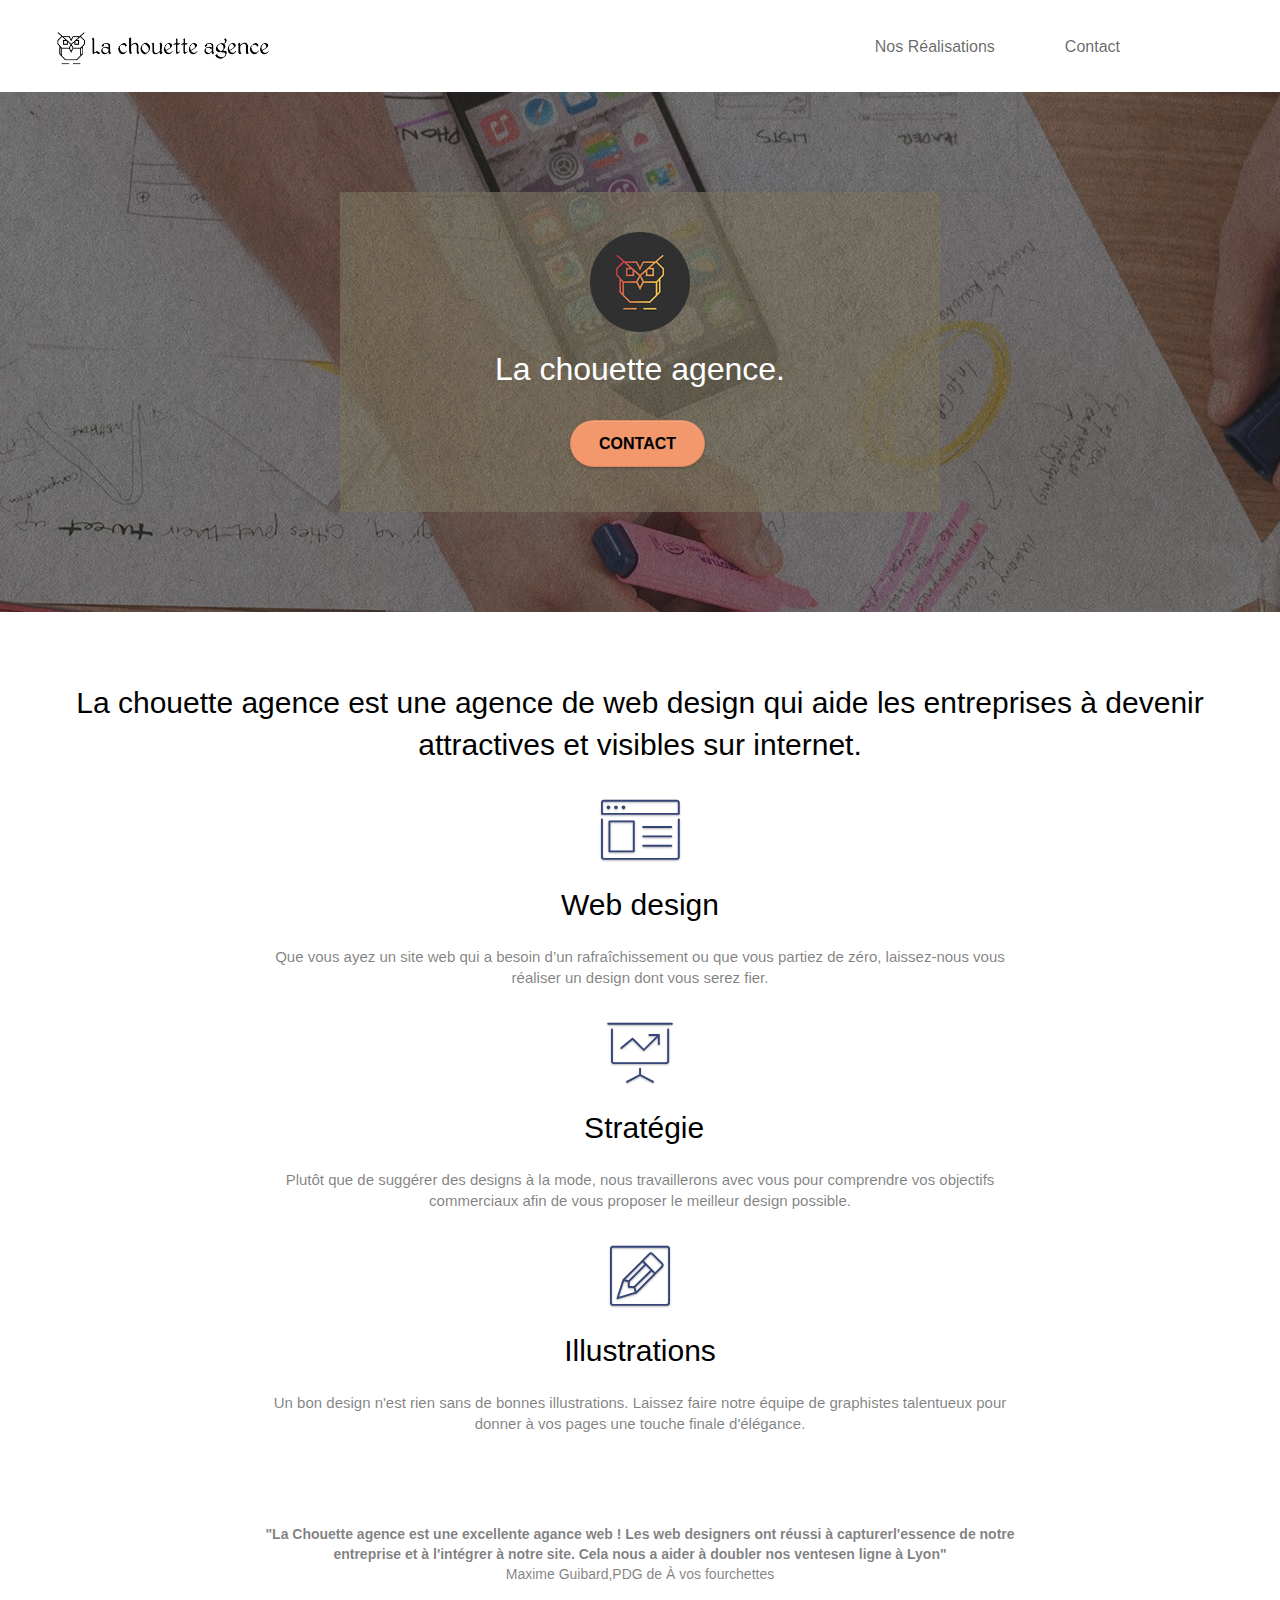
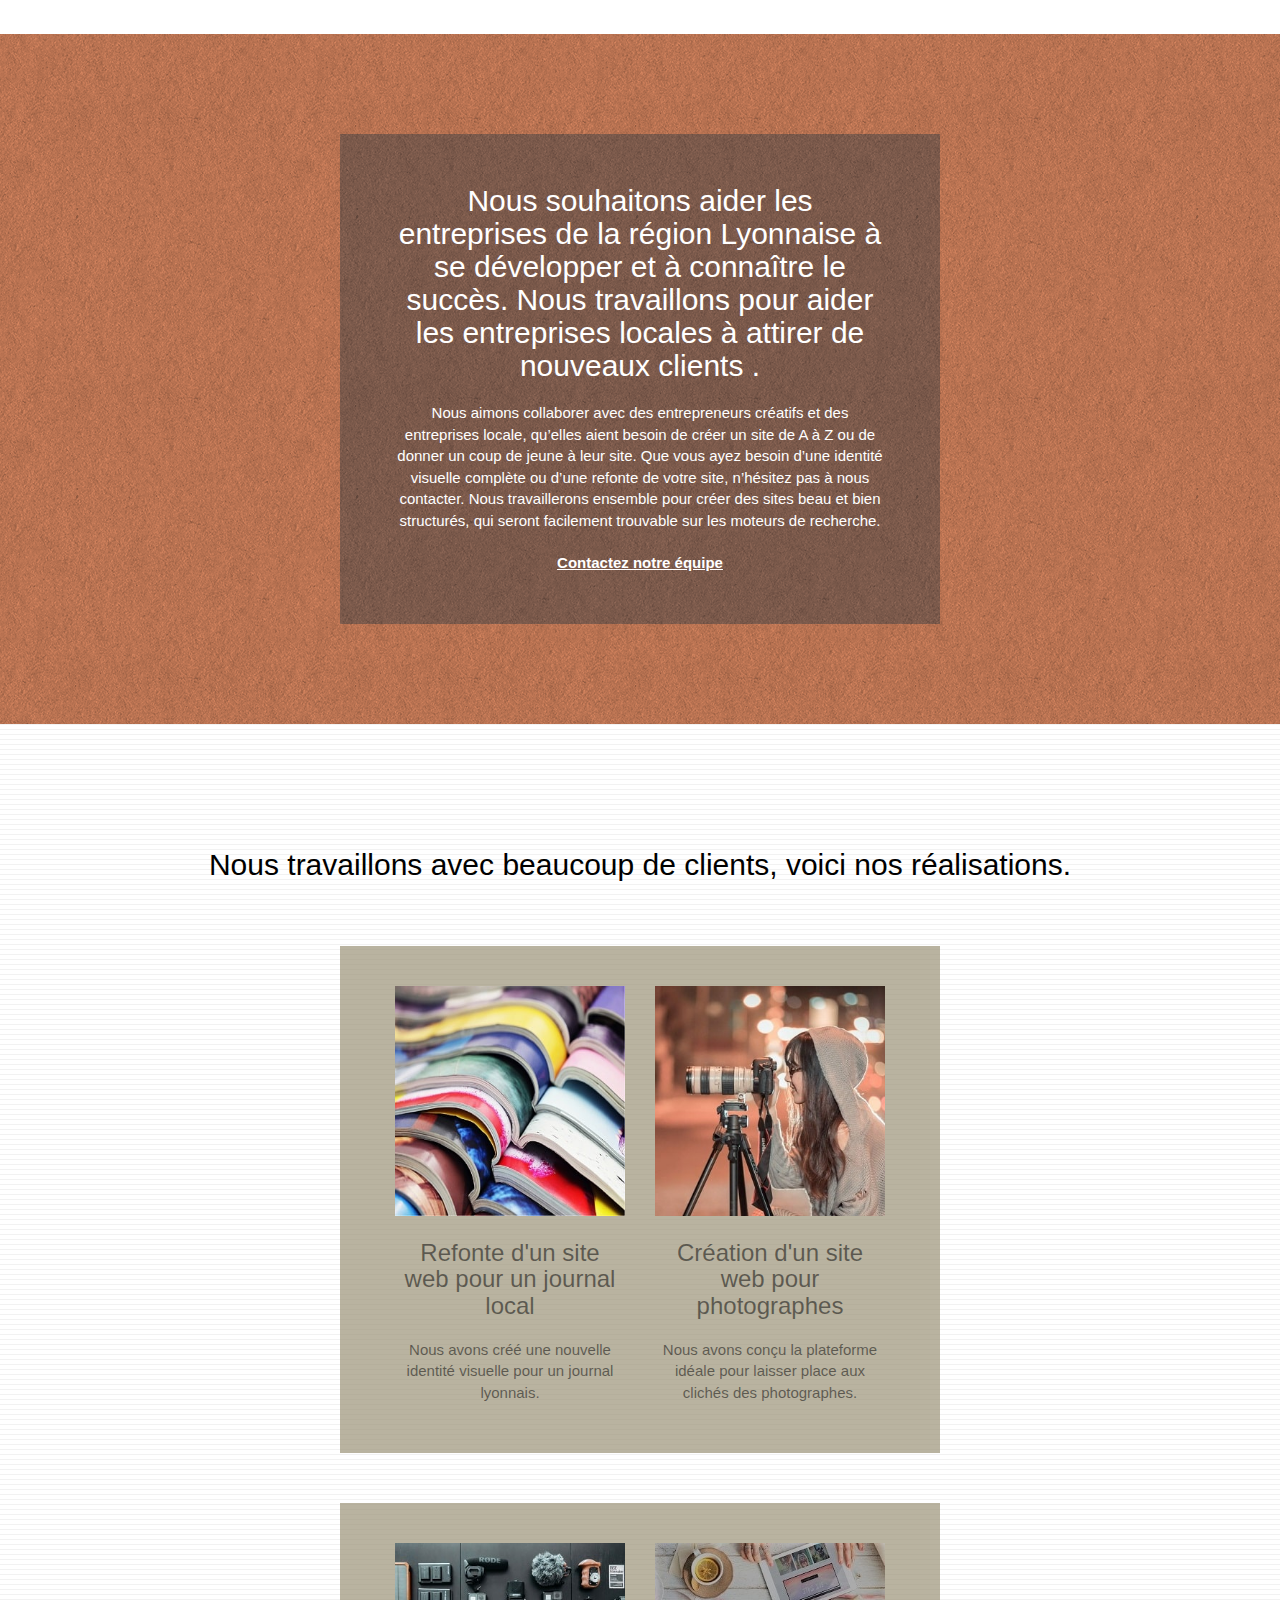
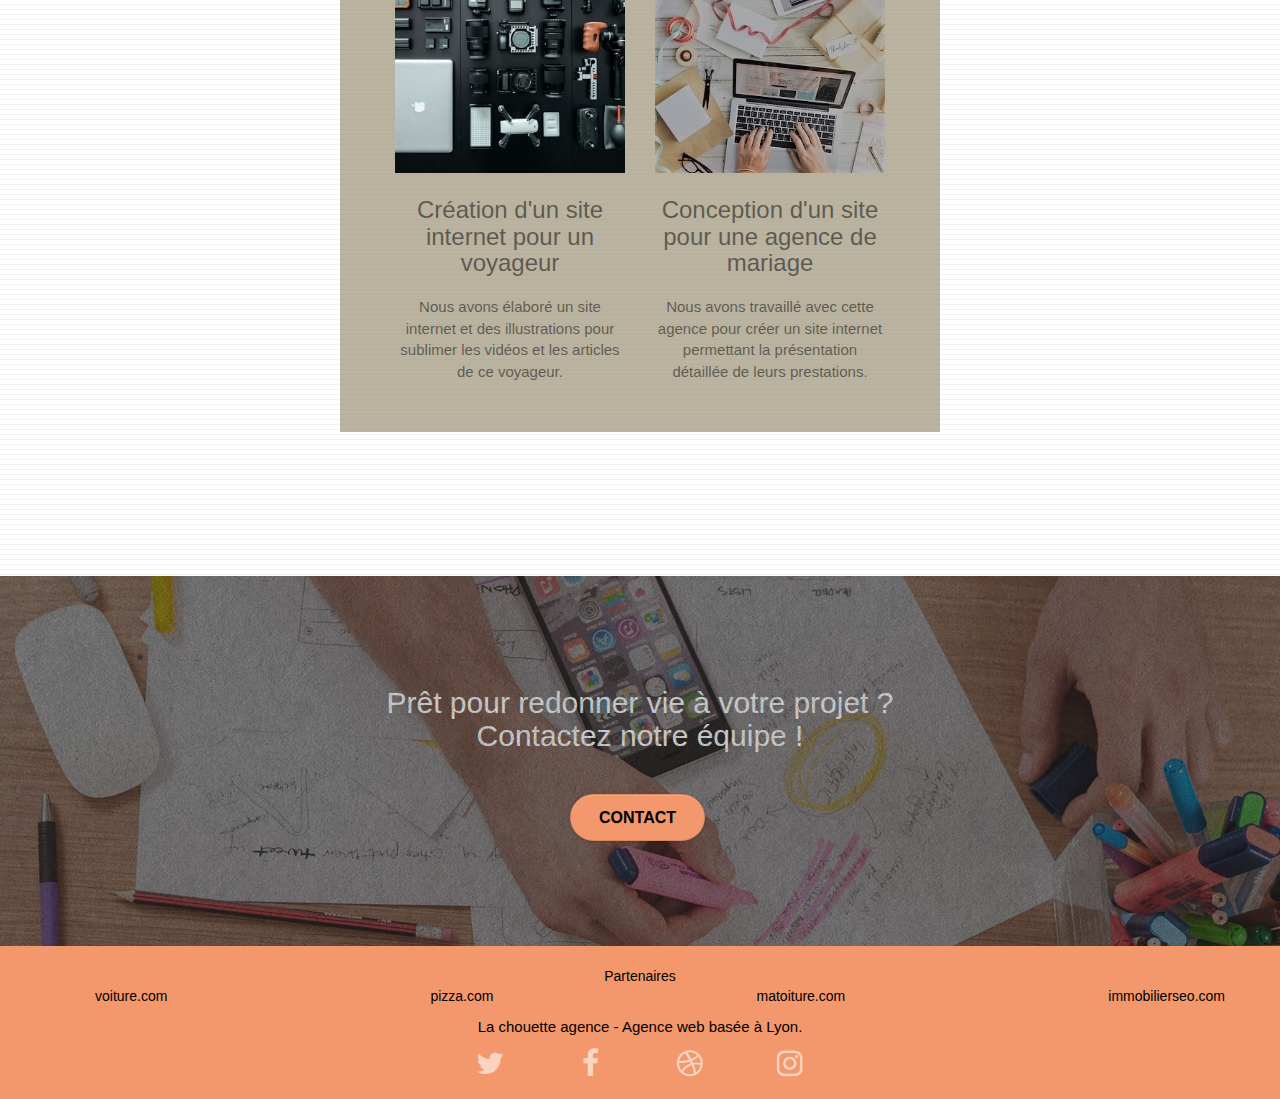
==== commit 117190cd: "Update index.html" ====
--- a/Site_Opti/index.html
+++ b/Site_Opti/index.html
@@ -76,9 +76,9 @@
 <div class="bloc bgc-white l-bloc" id="bloc-2-services">
 	<div class="container bloc-md">
 		<div class="row">
-			<div class="col-sm-12 text-center">
+			<h2 class="col-sm-12 text-center">
 				La chouette agence est une agence de web design qui aide les entreprises à devenir attractives et visibles sur internet.
-			</div>
+			</h2>
 		</div>
 		<div class="row voffset-lg med-width-whitespace">
 			<div class="col-sm-4">
@@ -147,17 +147,17 @@
 <div class="bloc bgc-white bg-lines-h2-bg bg-repeat l-bloc" id="bloc-4-portfolio">
 	<div class="container bloc-lg">
 		<div class="row">
-			<div class="col-sm-12 text-center">
+			<h2 class="text-center">
 				Nous travaillons avec beaucoup de clients, voici nos réalisations.
-			</div>
+			</h2>
 		</div>
 		<div class="row tight-width-whitespace portfolio-row">
 			<div class="col-sm-6">
 				<a href="#" data-lightbox="img/1.jpg" data-gallery-id="gallery-1" data-caption="Refonte d'un site web pour un journal local" data-frame="snapshot-lb">
 					<img src="img/1.jpg" alt="Lyon web design logo agence web meilleure agence et refonte site web journal" class="img-responsive portfolio-thumb" /></a>
-				<h2 class="mg-md text-center">
+				<h3 class="mg-md text-center">
 					Refonte d'un site web pour un journal local
-				</h2>
+				</h3>
 				<p class="text-center">
 					Nous avons créé une nouvelle identité visuelle pour un journal lyonnais.
 				</p>
@@ -165,9 +165,9 @@
 			<div class="col-sm-6">
 				<a href="#" data-lightbox="img/2.jpg" data-gallery-id="gallery-1" data-caption="Création d'un site web pour photographes" data-frame="snapshot-lb">
 					<img src="img/2.jpg" class="img-responsive portfolio-thumb" alt="Lyon web design logo agence web meilleure agence, Création d'un site web pour photographes" /></a>
-				<h2 class="mg-md text-center">
+				<h3 class="mg-md text-center">
 					Création d'un site web pour photographes
-				</h2>
+				</h3>
 				<p class="text-center">
 					Nous avons conçu la plateforme idéale pour laisser place aux clichés des photographes.
 				</p>
@@ -177,9 +177,9 @@
 			<div class="col-sm-6">
 				<a href="#" data-lightbox="img/3.jpg" data-gallery-id="gallery-1" data-caption="Création d'un site internet pour un voyageur" data-frame="snapshot-lb">
 					<img src="img/3.jpg" class="img-responsive portfolio-thumb" alt="Lyon web design logo agence web meilleure agence, Création d'un site web pour voyageur"/></a>
-				<h2 class="mg-md text-center">
+				<h3 class="mg-md text-center">
 					Création d'un site internet pour un voyageur
-				</h2>
+				</h3>
 				<p class="text-center">
 					Nous avons élaboré un site internet et des illustrations pour sublimer les vidéos et les articles de ce voyageur.
 				</p>
@@ -187,9 +187,9 @@
 			<div class="col-sm-6">
 				<a href="#" data-lightbox="img/4.jpg" data-gallery-id="gallery-1" data-caption="Conception d'un site pour une agence de mariage" data-frame="snapshot-lb">
 					<img src="img/4.jpg" class="img-responsive portfolio-thumb" alt="Lyon web design logo agence web meilleure agence, Création d'un site web pour agence de mariage" /></a>
-				<h2 class="mg-md text-center">
+				<h3 class="mg-md text-center">
 					Conception d'un site pour une agence de mariage
-				</h2>
+				</h3>
 				<p class="text-center">
 					Nous avons travaillé avec cette agence pour créer un site internet permettant la présentation détaillée de leurs prestations.
 				</p>
@@ -264,22 +264,22 @@
 				<div class="row row-no-gutters social">
 					<div class="col-sm-3">
 						<div class="text-center">
-							<a class="social" href="#"><span class="fa fa-twitter icon-md"></span></a>
-						</div>
-					</div>
-					<div class="col-sm-3">
-						<div class="text-center">
-							<a class="social" href="#"><span class="fa fa-facebook icon-md"></span></a>
-						</div>
-					</div>
-					<div class="col-sm-3">
-						<div class="text-center">
-							<a class="social" href="#"><span class="fa fa-dribbble icon-md"></span></a>
-						</div>
-					</div>
-					<div class="col-sm-3">
-						<div class="text-center">
-							<a class="social" href="#"><span class="fa fa-instagram icon-md"></span></a>
+							<a class="social" href="https://twitter.com/?lang=fr"><span class="fa fa-twitter icon-md"></span></a>
+						</div>
+					</div>
+					<div class="col-sm-3">
+						<div class="text-center">
+							<a class="social" href="https://www.facebook.com/"><span class="fa fa-facebook icon-md"></span></a>
+						</div>
+					</div>
+					<div class="col-sm-3">
+						<div class="text-center">
+							<a class="social" href="https://dribbble.com/"><span class="fa fa-dribbble icon-md"></span></a>
+						</div>
+					</div>
+					<div class="col-sm-3">
+						<div class="text-center">
+							<a class="social" href="https://www.instagram.com/?hl=fr"><span class="fa fa-instagram icon-md"></span></a>
 						</div>
 					</div>
 				</div>
--- a/Site_Opti/style.css
+++ b/Site_Opti/style.css
@@ -701,15 +701,8 @@
 }
 
 h2 {
-    font-size: 22px;
     line-height: 1.4em;
-}
-
-h3 {
-    font-size: 15px;
-    text-transform: uppercase;
-    font-weight: 700;
-    color: #333333!important;
+    color:#000000;
 }
 
 .med-width-whitespace {
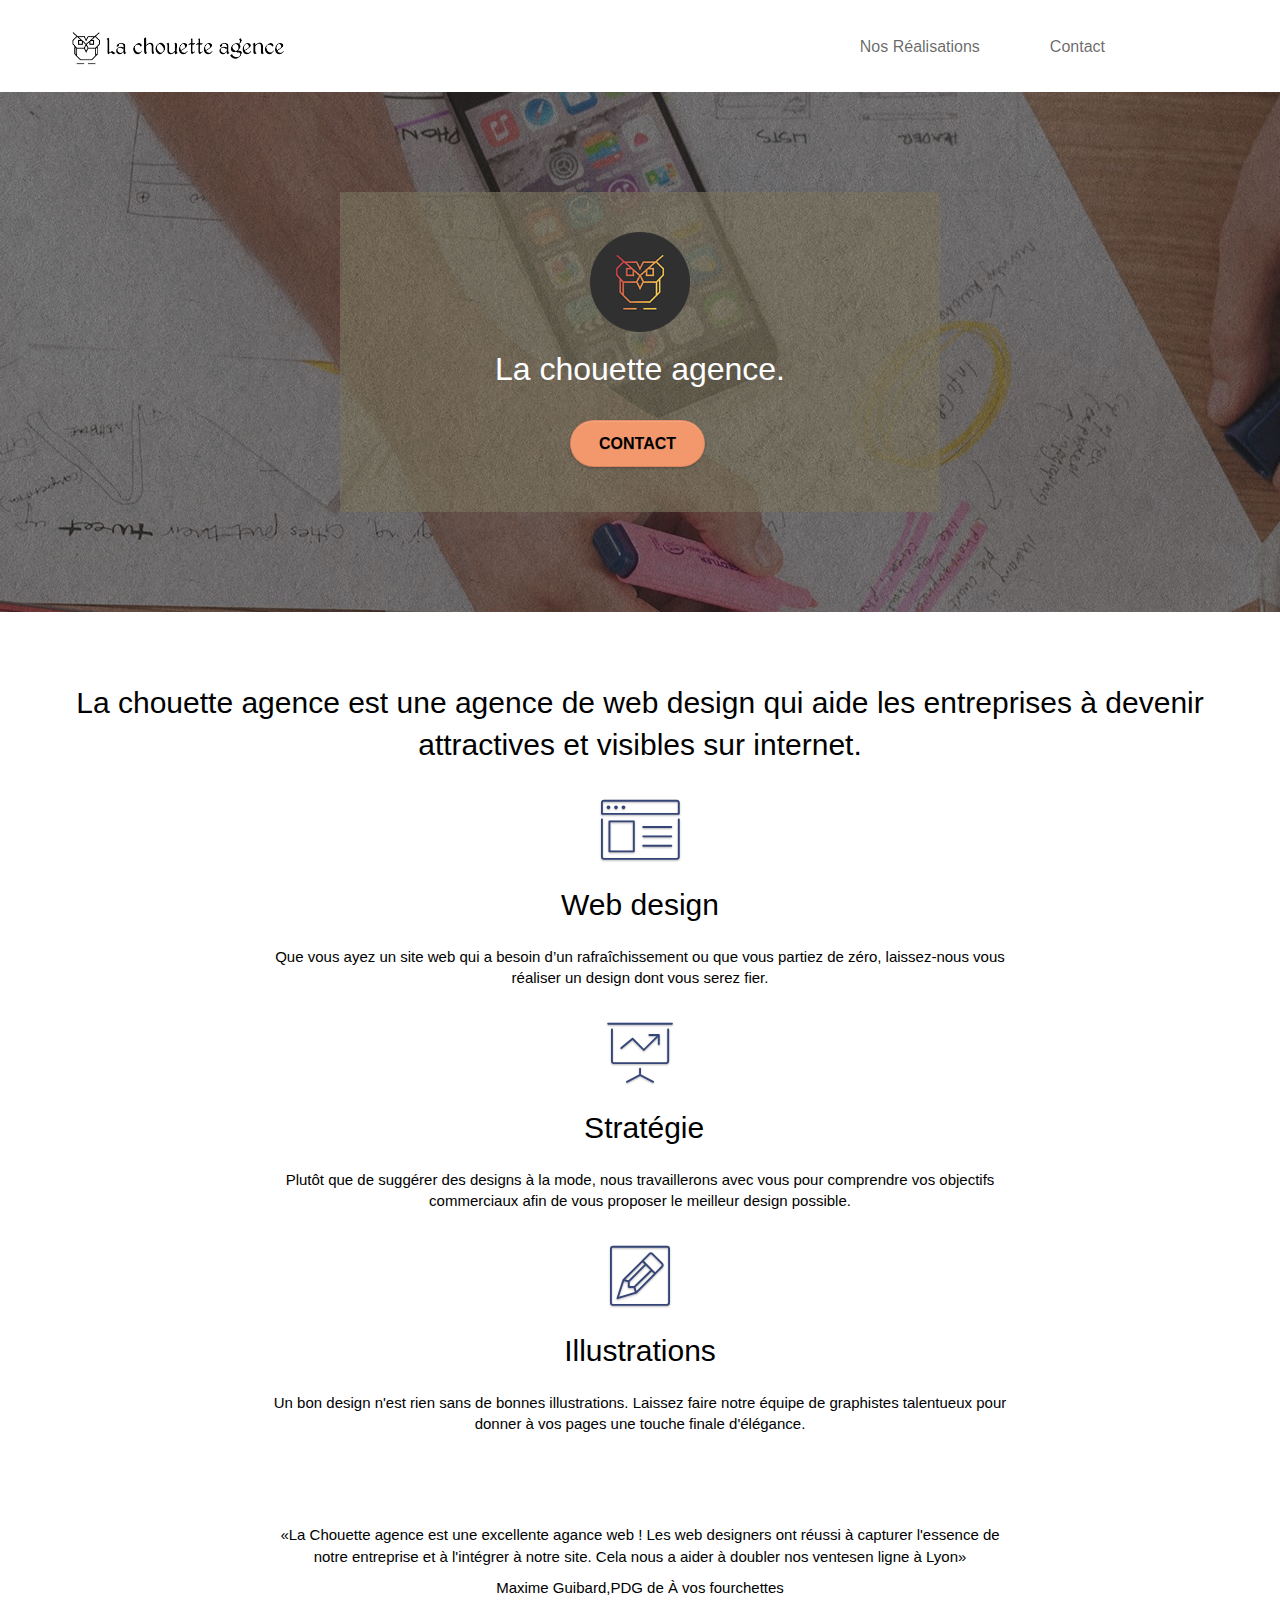
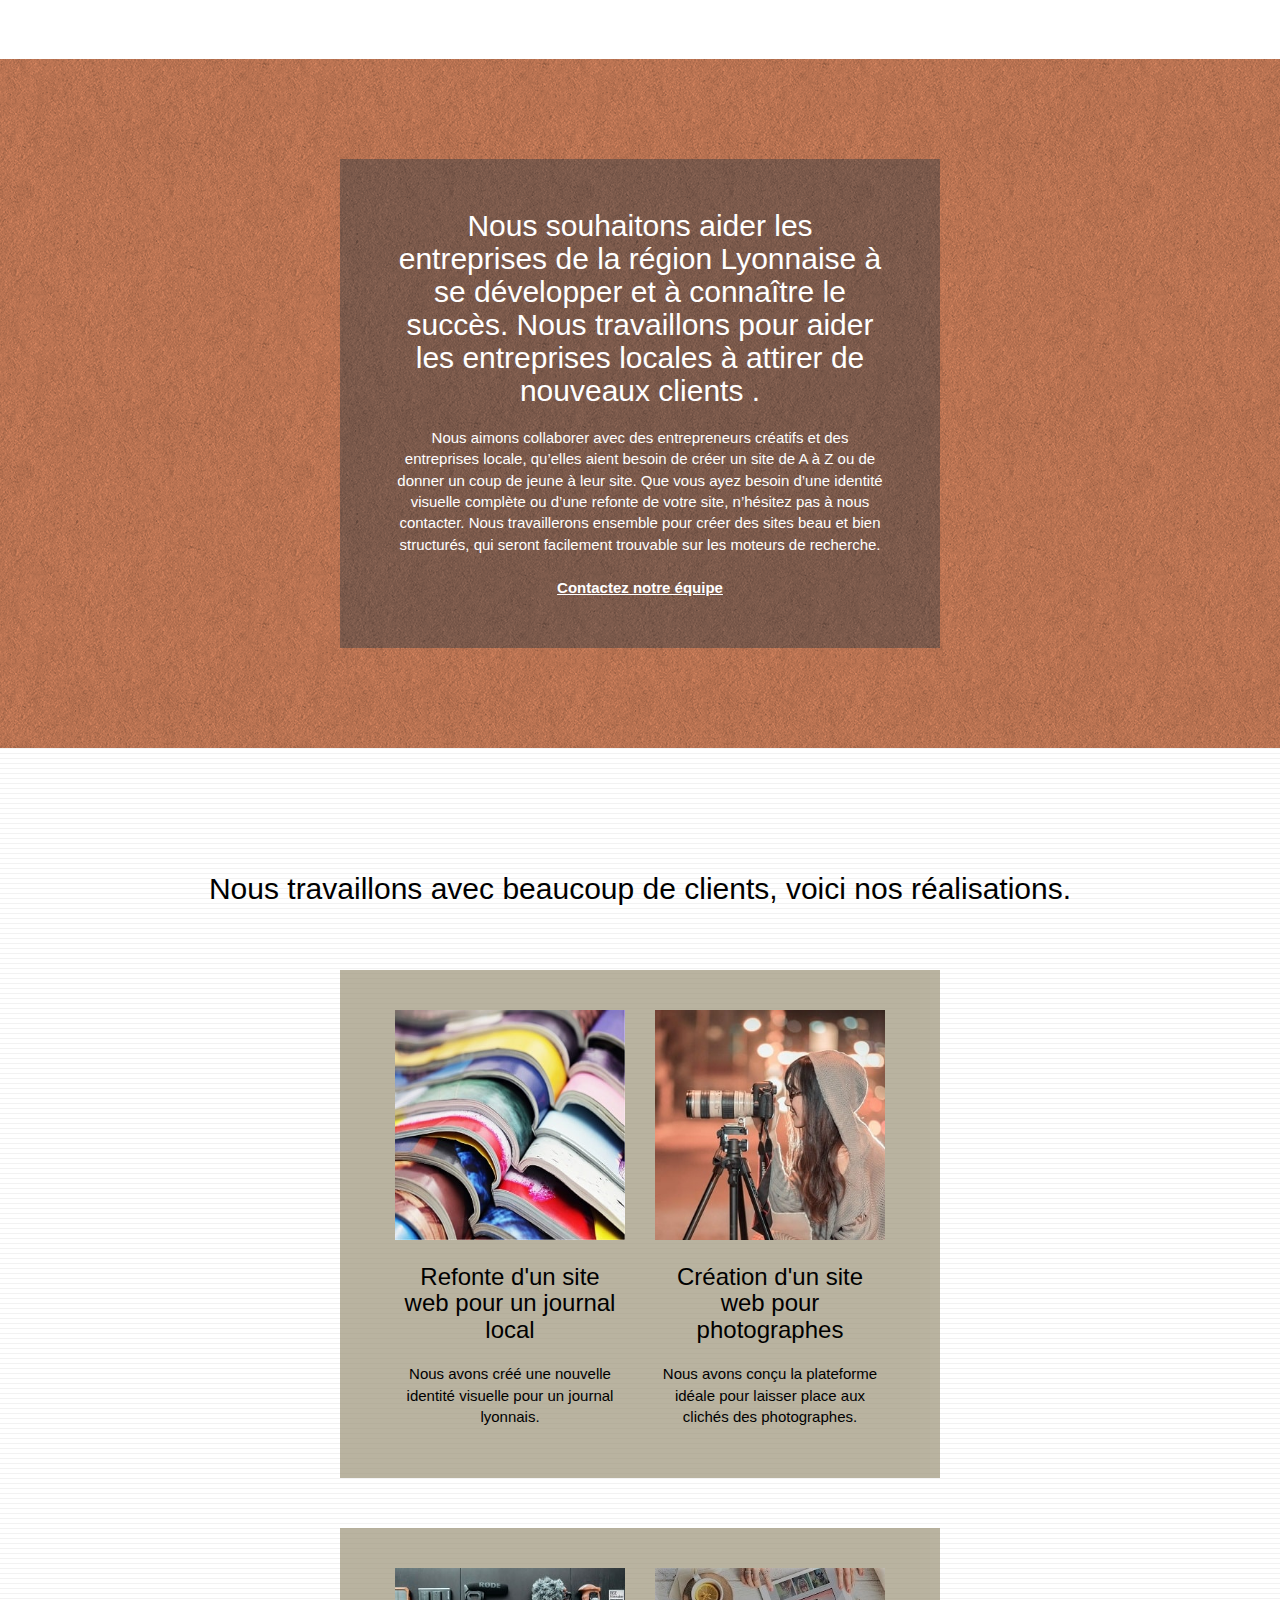
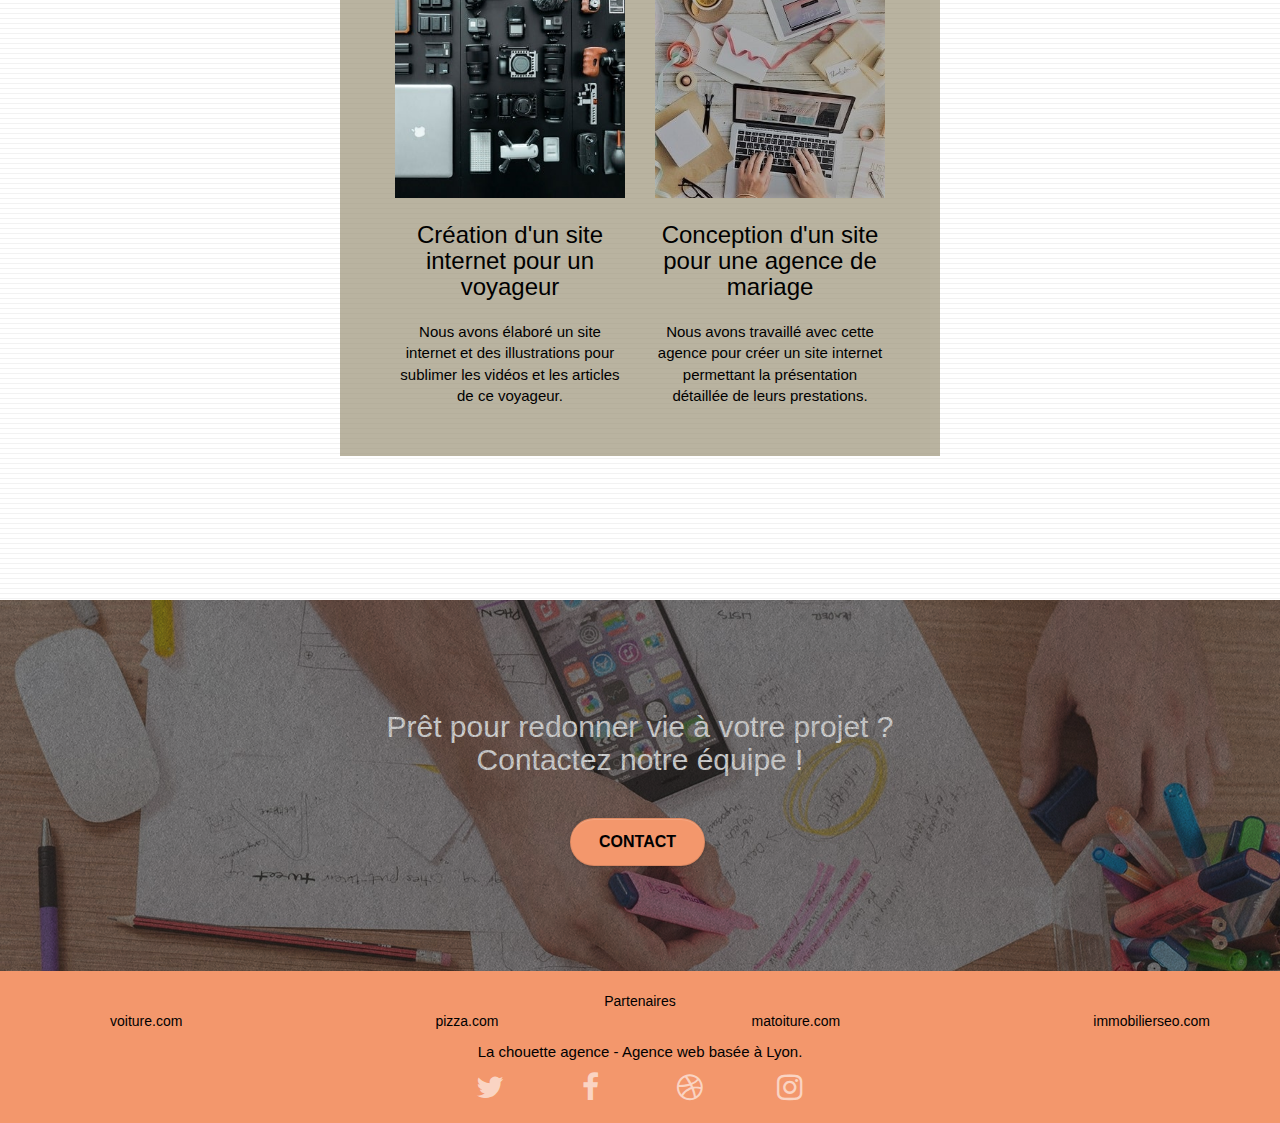
==== commit 7a2c8c1e: "Update index.html" ====
--- a/Site_Opti/index.html
+++ b/Site_Opti/index.html
@@ -116,9 +116,9 @@
 			</div>
 		</div>
 		<div class="row voffset-lg voffset">
-			<div class="col-xs-12 col-md-8 col-md-offset-2 text-center">
-				<b>"La Chouette agence est une excellente agance web ! Les web designers ont réussi à capturerl'essence de notre entreprise
-				et à l'intégrer à notre site. Cela nous a aider à doubler nos ventesen ligne à Lyon"</b><br />Maxime Guibard,PDG de &#xC0; vos fourchettes
+			<div id="citation" class="col-xs-12 col-md-8 col-md-offset-2 text-center">
+				<p><q>La Chouette agence est une excellente agance web ! Les web designers ont réussi à capturer l'essence de notre entreprise
+				et à l'intégrer à notre site. Cela nous a aider à doubler nos ventesen ligne à Lyon</q></p><p>Maxime Guibard,PDG de &#xC0; vos fourchettes</p>
 			</div>
 		</div>
 	</div>
--- a/Site_Opti/style.css
+++ b/Site_Opti/style.css
@@ -649,7 +649,10 @@
 a {
     font-family: "helvetica";
     font-weight: 400;
-}
+    color: #000000;
+}
+
+
 
 .hero-bloc-text {
     font-size: 38px;
@@ -812,6 +815,12 @@
     justify-content: space-between;
     width: 100%;
     list-style: none;
+}
+
+@media screen and (max-width:798px) {
+    .col-sm-4 ul {
+        flex-direction: column;
+    }
 }
 
 .col-sm-4 a {
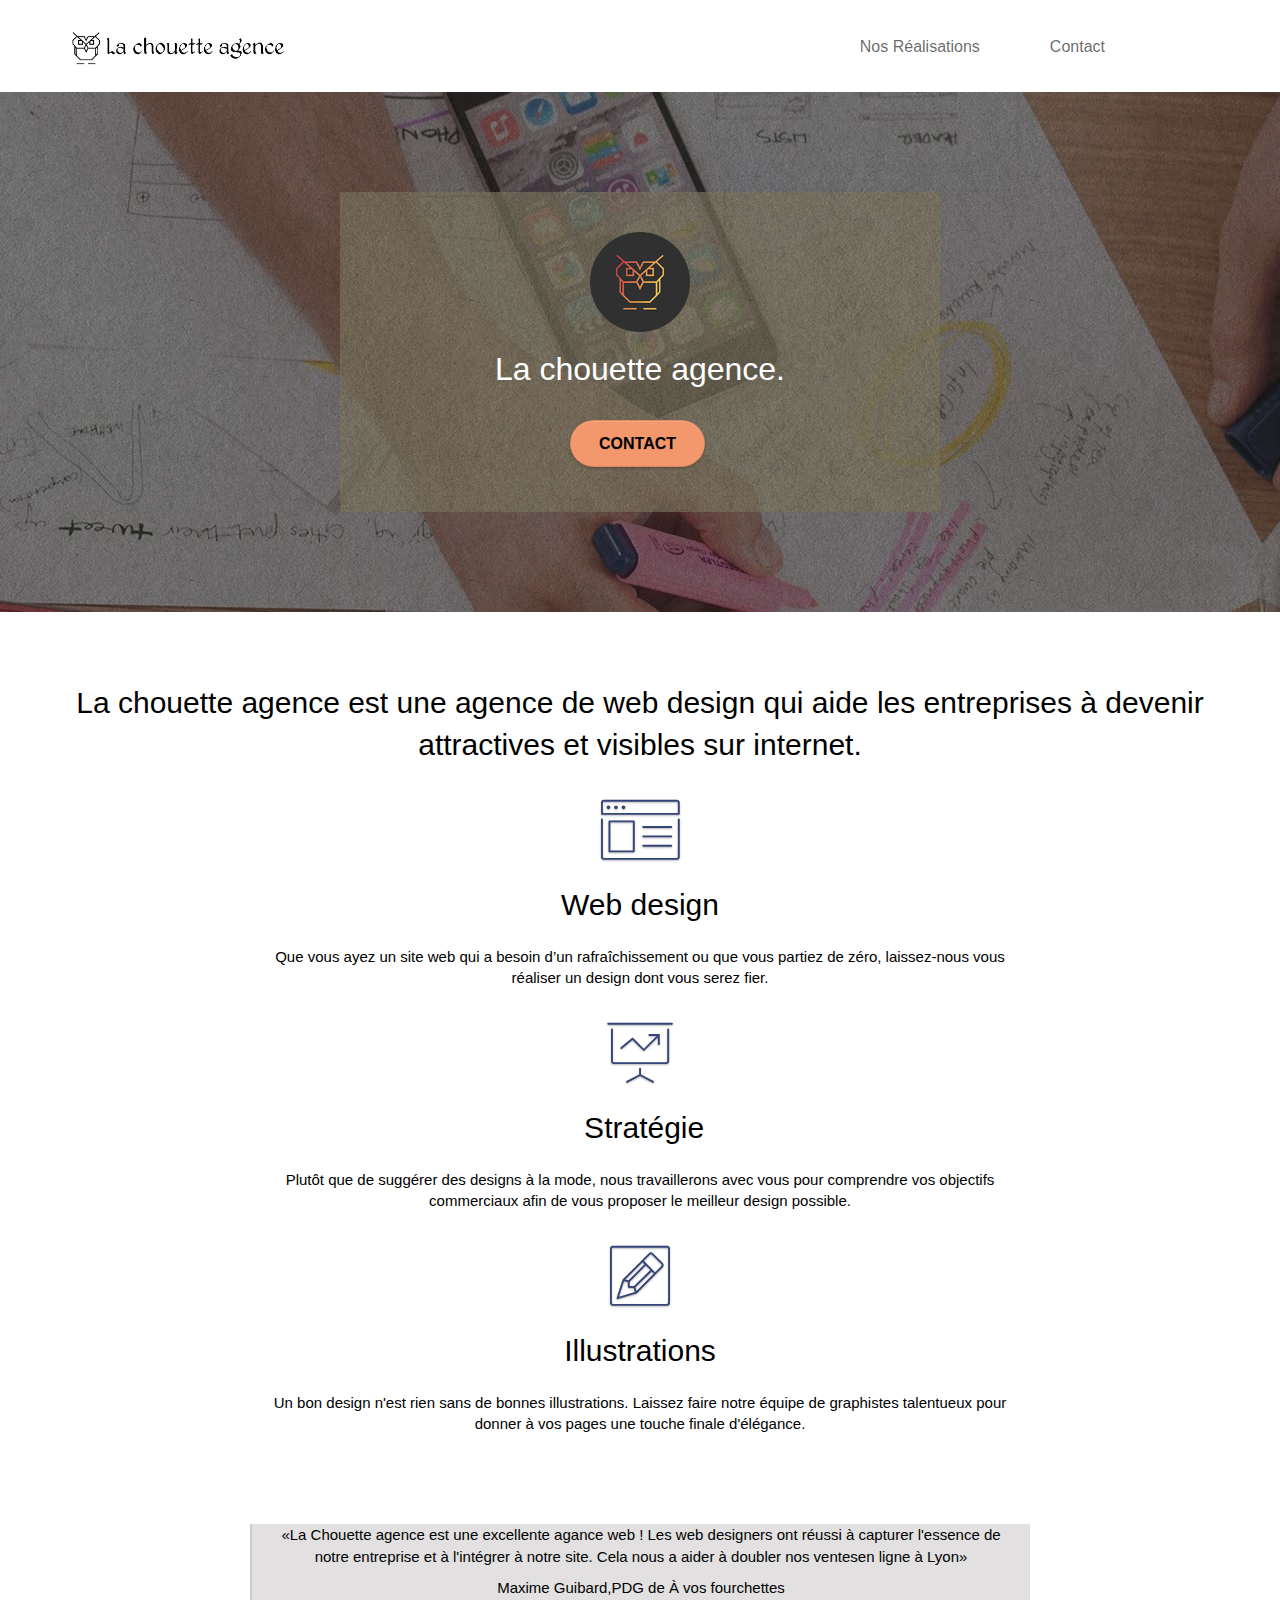
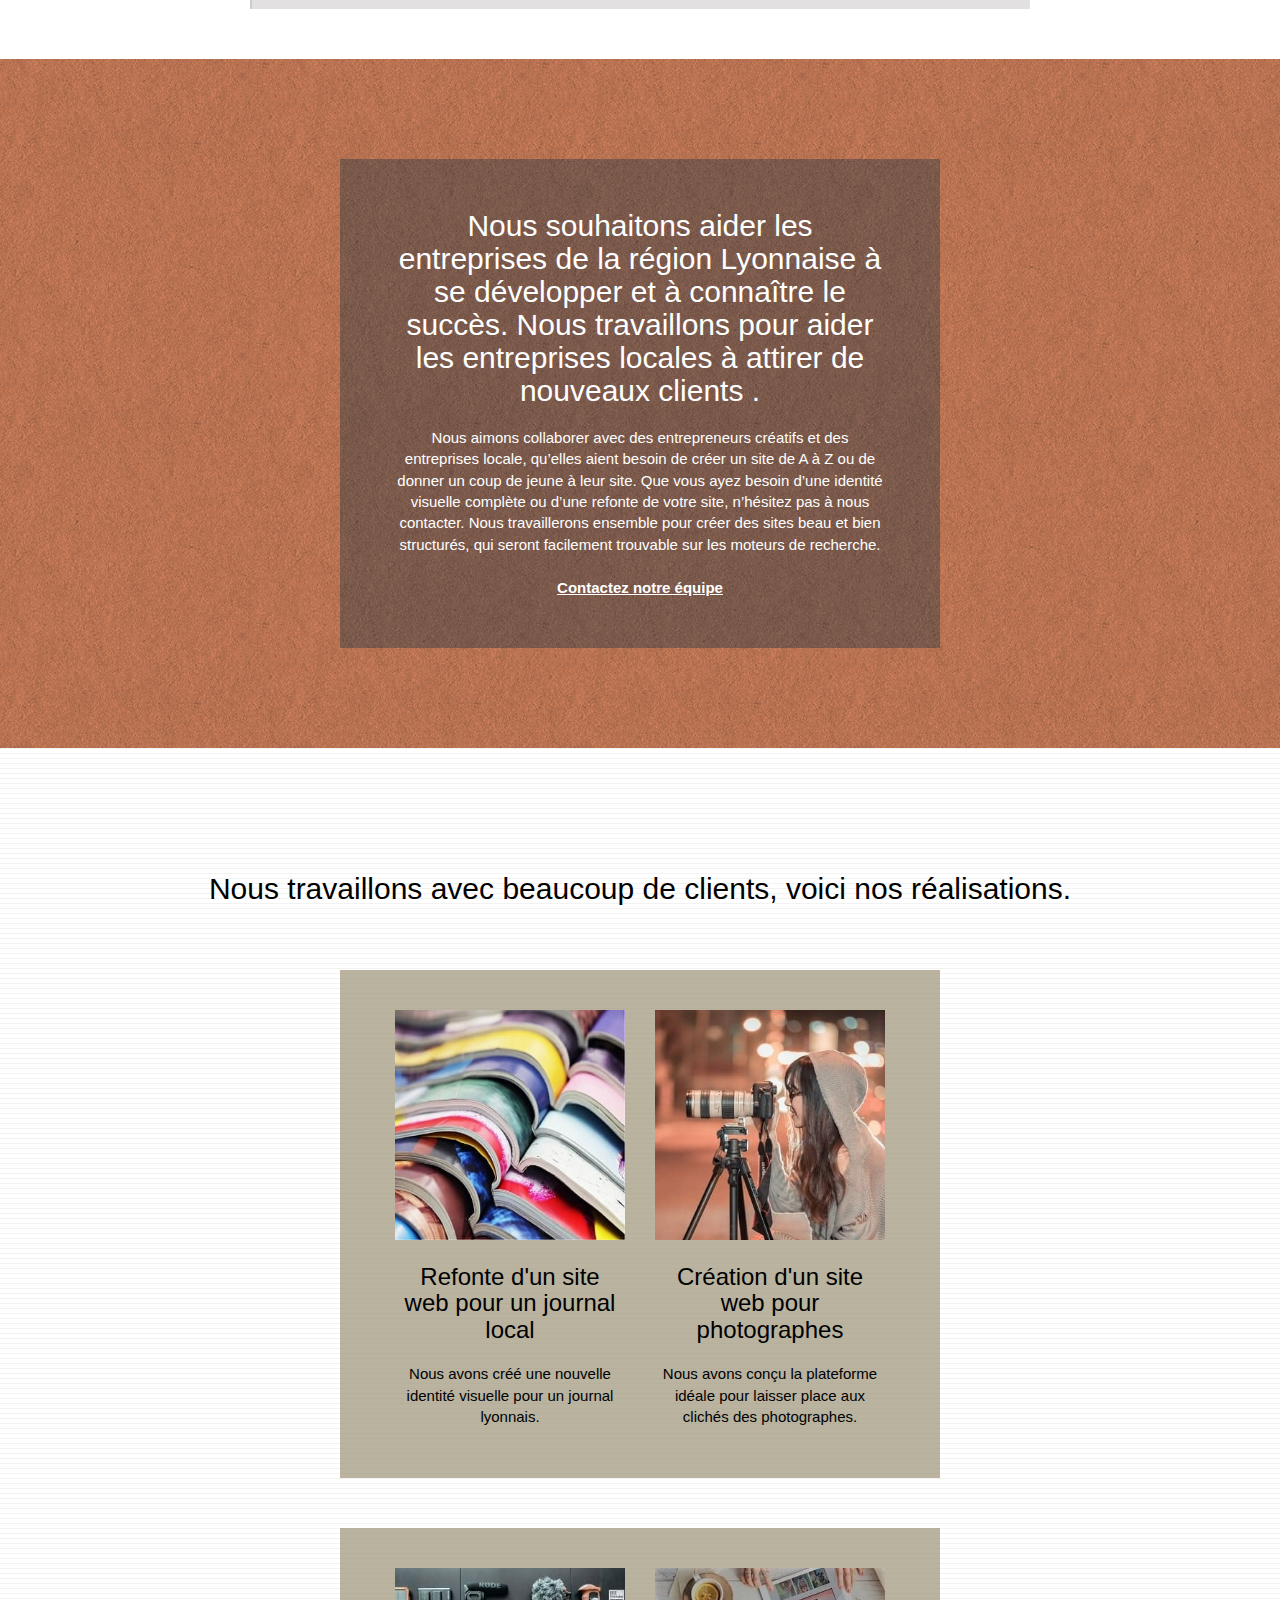
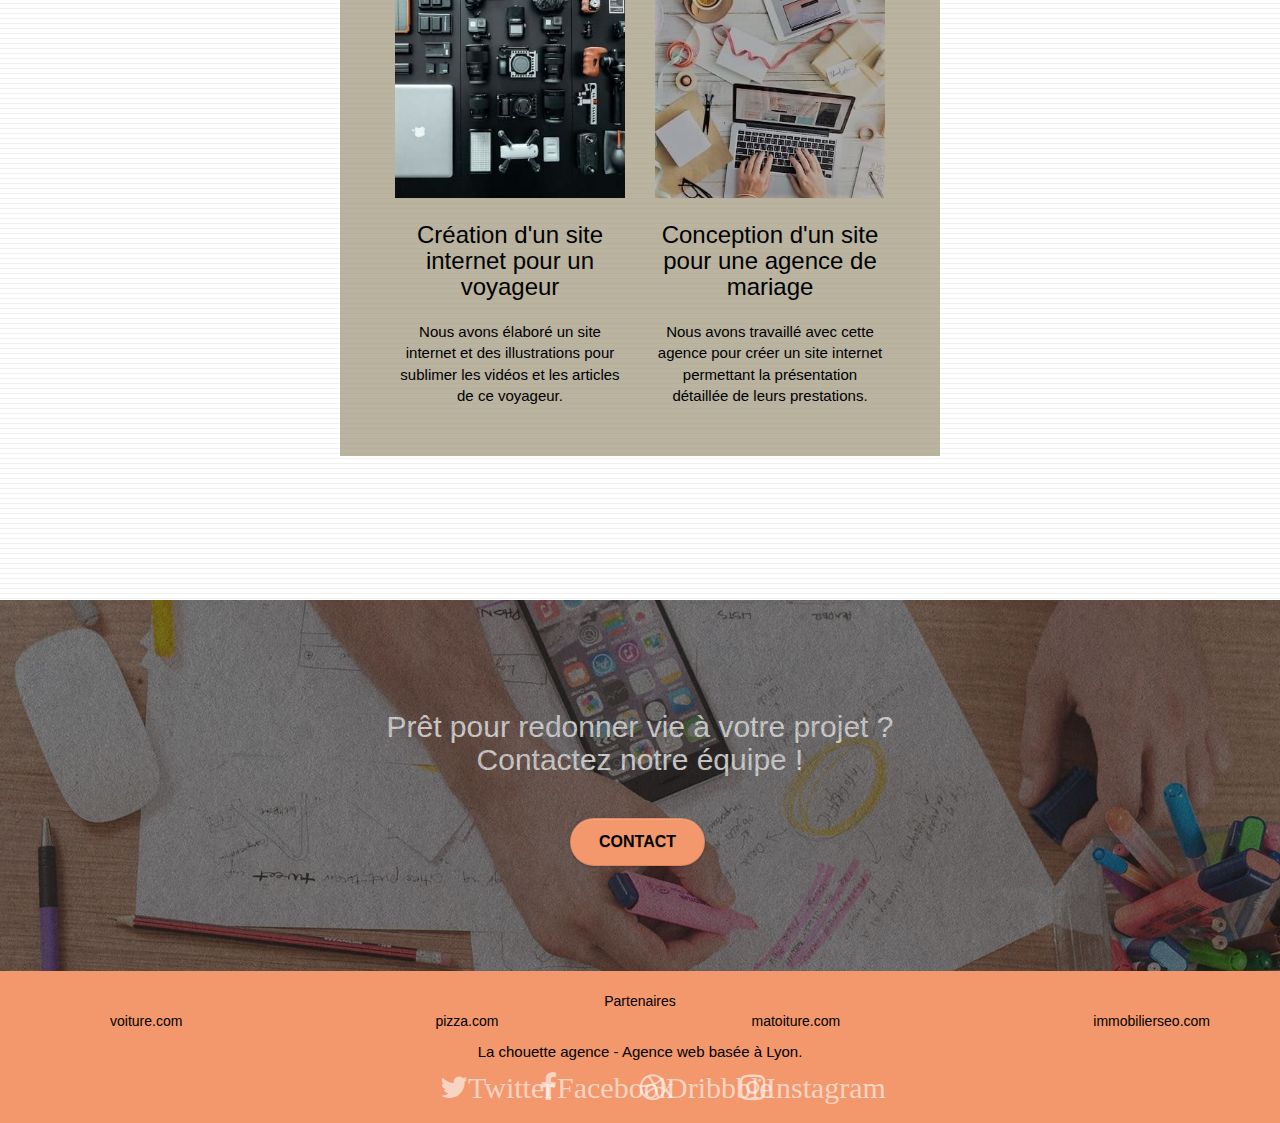
==== commit a6b52fcf: "Update index.html" ====
--- a/Site_Opti/index.html
+++ b/Site_Opti/index.html
@@ -264,22 +264,22 @@
 				<div class="row row-no-gutters social">
 					<div class="col-sm-3">
 						<div class="text-center">
-							<a class="social" href="https://twitter.com/?lang=fr"><span class="fa fa-twitter icon-md"></span></a>
-						</div>
-					</div>
-					<div class="col-sm-3">
-						<div class="text-center">
-							<a class="social" href="https://www.facebook.com/"><span class="fa fa-facebook icon-md"></span></a>
-						</div>
-					</div>
-					<div class="col-sm-3">
-						<div class="text-center">
-							<a class="social" href="https://dribbble.com/"><span class="fa fa-dribbble icon-md"></span></a>
-						</div>
-					</div>
-					<div class="col-sm-3">
-						<div class="text-center">
-							<a class="social" href="https://www.instagram.com/?hl=fr"><span class="fa fa-instagram icon-md"></span></a>
+							<a class="social" href="https://twitter.com/?lang=fr"><span class="fa fa-twitter icon-md">Twitter</span></a>
+						</div>
+					</div>
+					<div class="col-sm-3">
+						<div class="text-center">
+							<a class="social" href="https://www.facebook.com/"><span class="fa fa-facebook icon-md">Facebook</span></a>
+						</div>
+					</div>
+					<div class="col-sm-3">
+						<div class="text-center">
+							<a class="social" href="https://dribbble.com/"><span class="fa fa-dribbble icon-md">Dribbble</span></a>
+						</div>
+					</div>
+					<div class="col-sm-3">
+						<div class="text-center">
+							<a class="social" href="https://www.instagram.com/?hl=fr"><span class="fa fa-instagram icon-md">Instagram</span></a>
 						</div>
 					</div>
 				</div>
--- a/Site_Opti/style.css
+++ b/Site_Opti/style.css
@@ -827,7 +827,10 @@
     color:black;
 }
 
-
+#citation{
+    background-color: #e2e0e0;
+    border-left:solid 2px #cccccc;
+}
 
 @media (max-width: 1024px) {
     .bloc {
--- a/Site_Opti/css/et-line.css
+++ b/Site_Opti/css/et-line.css
@@ -107,7 +107,6 @@
 .et-icon-wallet,
 .et-icon-wine {
     font-family: et-line;
-    speak: none;
     font-style: normal;
     font-weight: 400;
     font-variant: normal;
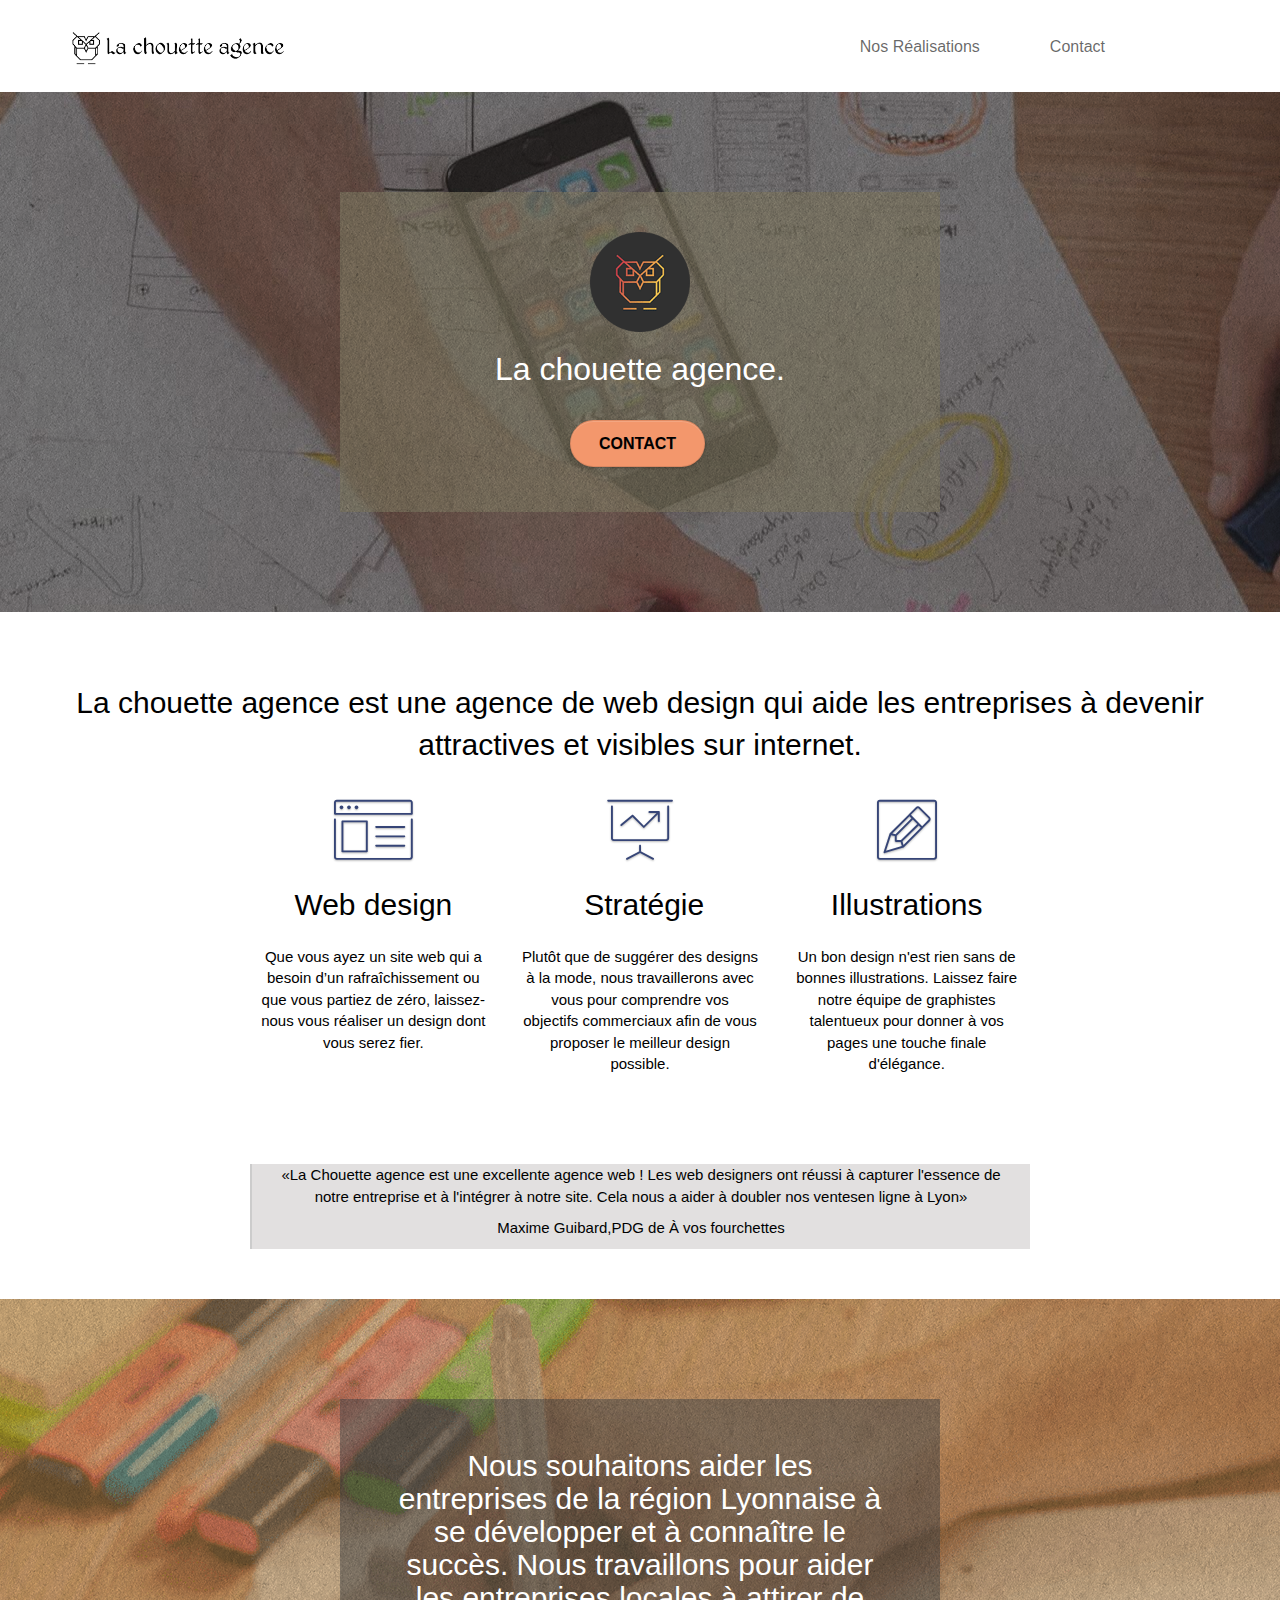
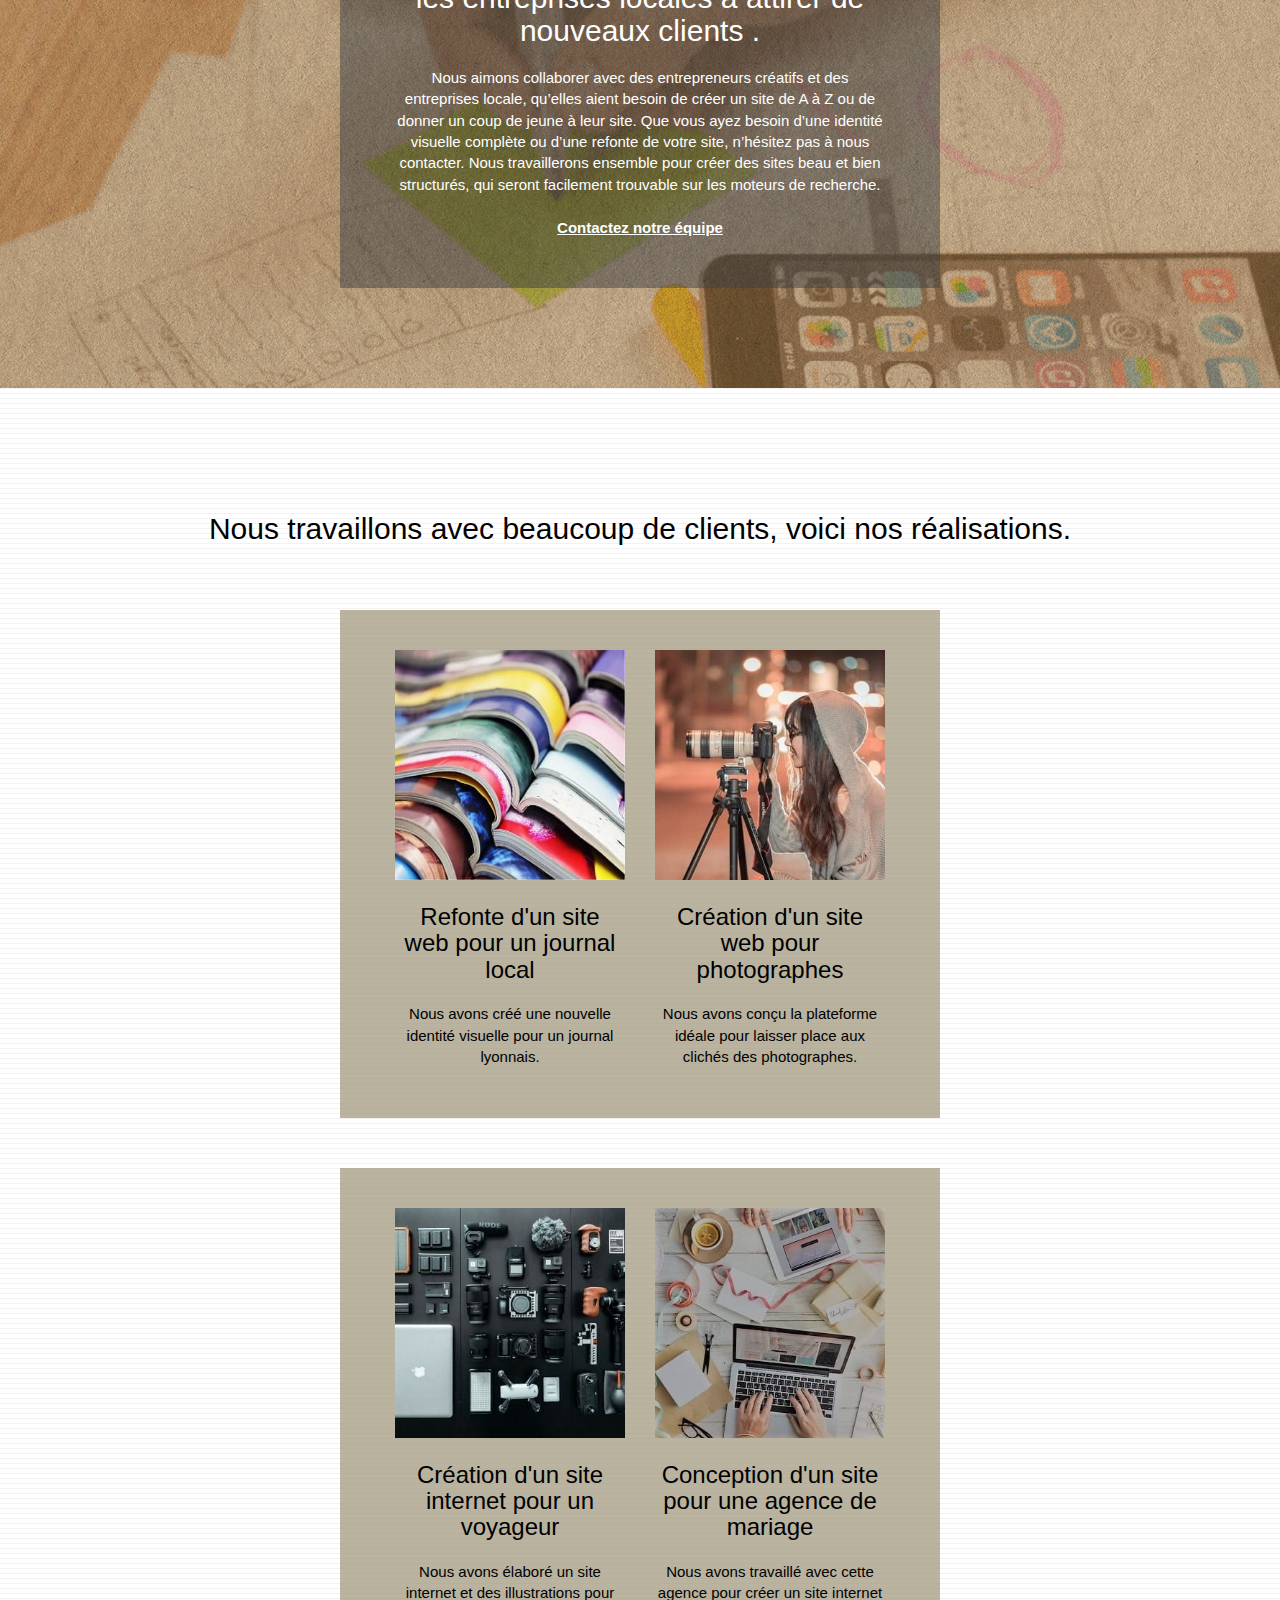
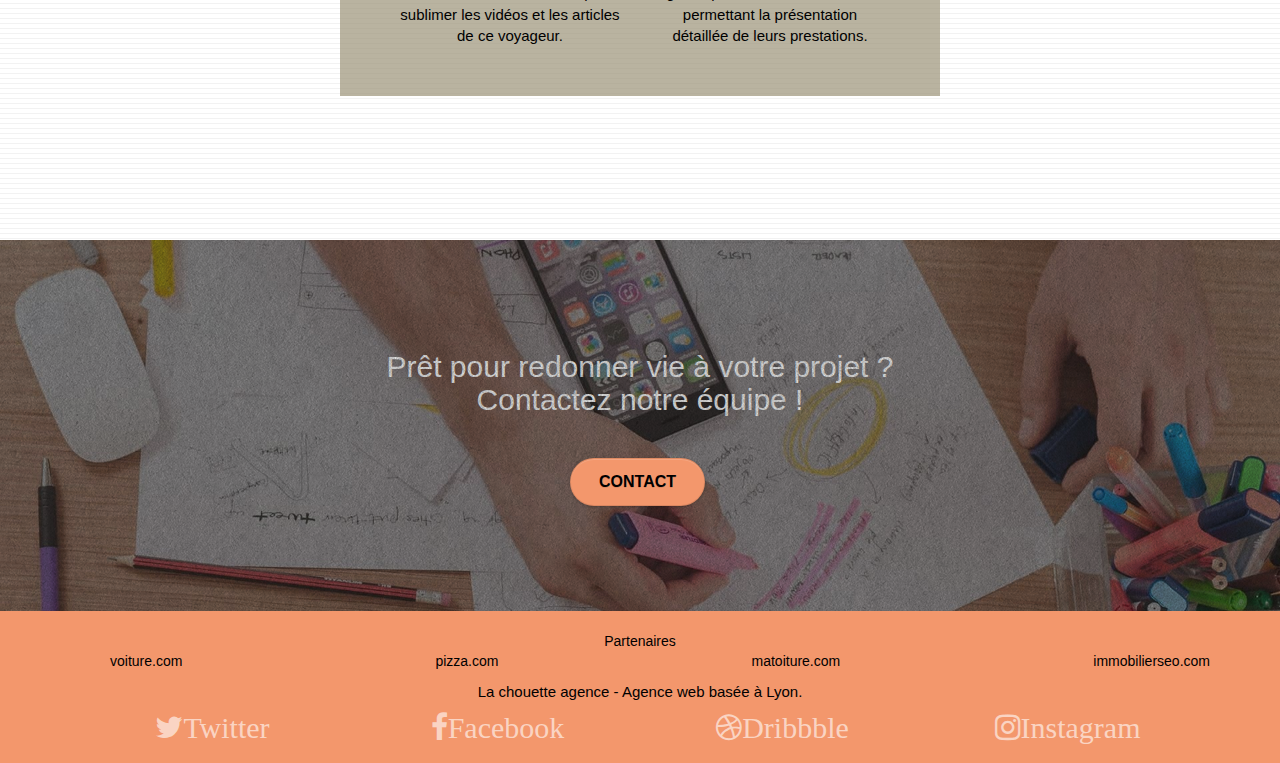
==== commit 65d5822b: "Update index.html" ====
--- a/Site_Opti/index.html
+++ b/Site_Opti/index.html
@@ -13,11 +13,10 @@
 	<link rel="stylesheet" type="text/css" href="./css/et-line.css">
 	
     
-	<script src="./js/jquery-2.1.0.js"></script>
-	<script src="./js/bootstrap.js"></script>
-	<script src="./js/blocs.js"></script>
+	<script src="./js/jquery-2.1.0.js" defer></script>
+	<script src="./js/bootstrap.js" defer></script>
+	<script src="./js/blocs.js" defer></script>
 	<script src="./js/jquery.touchSwipe.js" defer></script>
-	<script src="./js/gmaps.js"></script>
 
     <title>La chouette agence, WebDesign</title>
 
@@ -28,6 +27,7 @@
     
 </head>
 <body>
+<header>
 <!-- Principal conteneur -->
 <div class="page-container">
     
@@ -53,6 +53,7 @@
 	</div>
 </div>
 <!-- bloc-0 END -->
+</header>
 
 <!-- bloc-1-presentation -->
 <div class="bloc bgc-dark-slate-blue bg-banniere d-bloc bg-t-edge bloc-bg-texture texture-paper b-parallax" id="bloc-1-hero">
@@ -117,7 +118,7 @@
 		</div>
 		<div class="row voffset-lg voffset">
 			<div id="citation" class="col-xs-12 col-md-8 col-md-offset-2 text-center">
-				<p><q>La Chouette agence est une excellente agance web ! Les web designers ont réussi à capturer l'essence de notre entreprise
+				<p><q>La Chouette agence est une excellente agence web ! Les web designers ont réussi à capturer l'essence de notre entreprise
 				et à l'intégrer à notre site. Cela nous a aider à doubler nos ventesen ligne à Lyon</q></p><p>Maxime Guibard,PDG de &#xC0; vos fourchettes</p>
 			</div>
 		</div>
@@ -213,7 +214,7 @@
 	</div>
 </div>
 <!-- bloc-5-cta END -->
-
+<footer>
 <!-- Footer - bloc-8 -->
 <div class="bloc bgc-atomic-tangerine d-bloc" id="bloc-8">
 	<div class="container bloc-sm">
@@ -227,34 +228,6 @@
 						<li><a href="immobilierseo.com">immobilierseo.com</a></li>
 					</ul>		
 			</div>
-			<!--<div class="col-sm-4">
-				Annuaires liste 1
-				<ul>
-					<li><a href="annuaireagence.com">annuaireagence.com</a></li>
-					<li><a href="annuaireseo.com">annuaireseo.com</a></li>
-					<li><a href="annuairemarketing.com">annuairemarketing.com</a></li>
-					<li><a href="123seoture.com">123seo.com</a></li>
-					<li><a href="123site.com">123site.com</a></li>
-					<li><a href="annuairewordpress.com">annuairewordpress.com</a></li>
-					<li><a href="listeagence.com">listeagence.com</a></li>
-					<li><a href="meilleuresagencesparis.com">meilleuresagencesparis.com</a></li>
-					<li><a href="listeseo.com">listeseo.com</a></li>
-				</ul>
-			</div>
-			<div class="col-sm-4">
-				Annuaires liste 2
-				<ul>
-					<li><a href="betterseo.com">betterseo.com</a></li>
-					<li><a href="ameliorerseo.com">ameliorerseo.com</a></li>
-					<li><a href="seojuicelien.com">seojuicelien.com</a></li>
-					<li><a href="meilleursliens.com">meilleursliens.com</a></li>
-					<li><a href="liensagogo.com">liensagogo.com</a></li>
-					<li><a href="backlink.com">backlink.com</a></li>
-					<li><a href="linkjuiceannuaire.com">linkjuiceannuaire.com</a></li>
-					<li><a href="remontersurgoogle.com">remontersurgoogle.com</a></li>
-					<li><a href="vraiseofiable.com">vraiseofiable.com</a></li>
-				</ul>
-			</div>-->
 		</div>
 		<div class="row">
 			<div class="col-sm-12">
@@ -288,7 +261,7 @@
 	</div>
 </div>
 <!-- Footer - bloc-8 END -->
-
+</footer>
 </div>
 <!-- Principal conteneur END -->
     
--- a/Site_Opti/style.css
+++ b/Site_Opti/style.css
@@ -699,7 +699,6 @@
 }
 
 .social {
-    max-width: 400px;
     margin: auto auto auto auto;
 }
 
@@ -712,6 +711,12 @@
     max-width: 800px;
     margin: auto auto auto auto;
     box-shadow: 0px 0px 0px #000000;
+}
+@media screen and (min-width:798px) {
+    .med-width-whitespace{
+        display: flex;
+    }
+    
 }
 
 .icons {
@@ -855,13 +860,13 @@
     }
 }
 
-@media only screen and (min-device-width: 768px) and (max-device-width: 1024px) and (orientation: landscape) {
+@media only screen and (min-width: 768px) and (max-width: 1024px) and (orientation: landscape) {
     .b-parallax {
         background-attachment: scroll;
     }
 }
 
-@media only screen and (min-device-width: 1024px) and (max-device-width: 1366px) and (-webkit-min-device-pixel-ratio: 1.5) {
+@media only screen and (min-width: 1024px) and (max-width: 1366px) {
     .b-parallax {
         background-attachment: scroll;
     }
@@ -879,10 +884,6 @@
         overflow-x: hidden;
         position: relative;
     }
-    .bloc {
-        padding-left: constant(safe-area-inset-left);
-        padding-right: constant(safe-area-inset-right);
-    }
     .bloc-group,
     .bloc-group .bloc {
         display: block;
@@ -891,8 +892,6 @@
     .bloc-fill-screen .fill-bloc-top-edge,
     .bloc-fill-screen .fill-bloc-bottom-edge {
         padding: 0 20px;
-        padding-left: constant(safe-area-inset-left);
-        padding-right: constant(safe-area-inset-right);
     }
 }
 
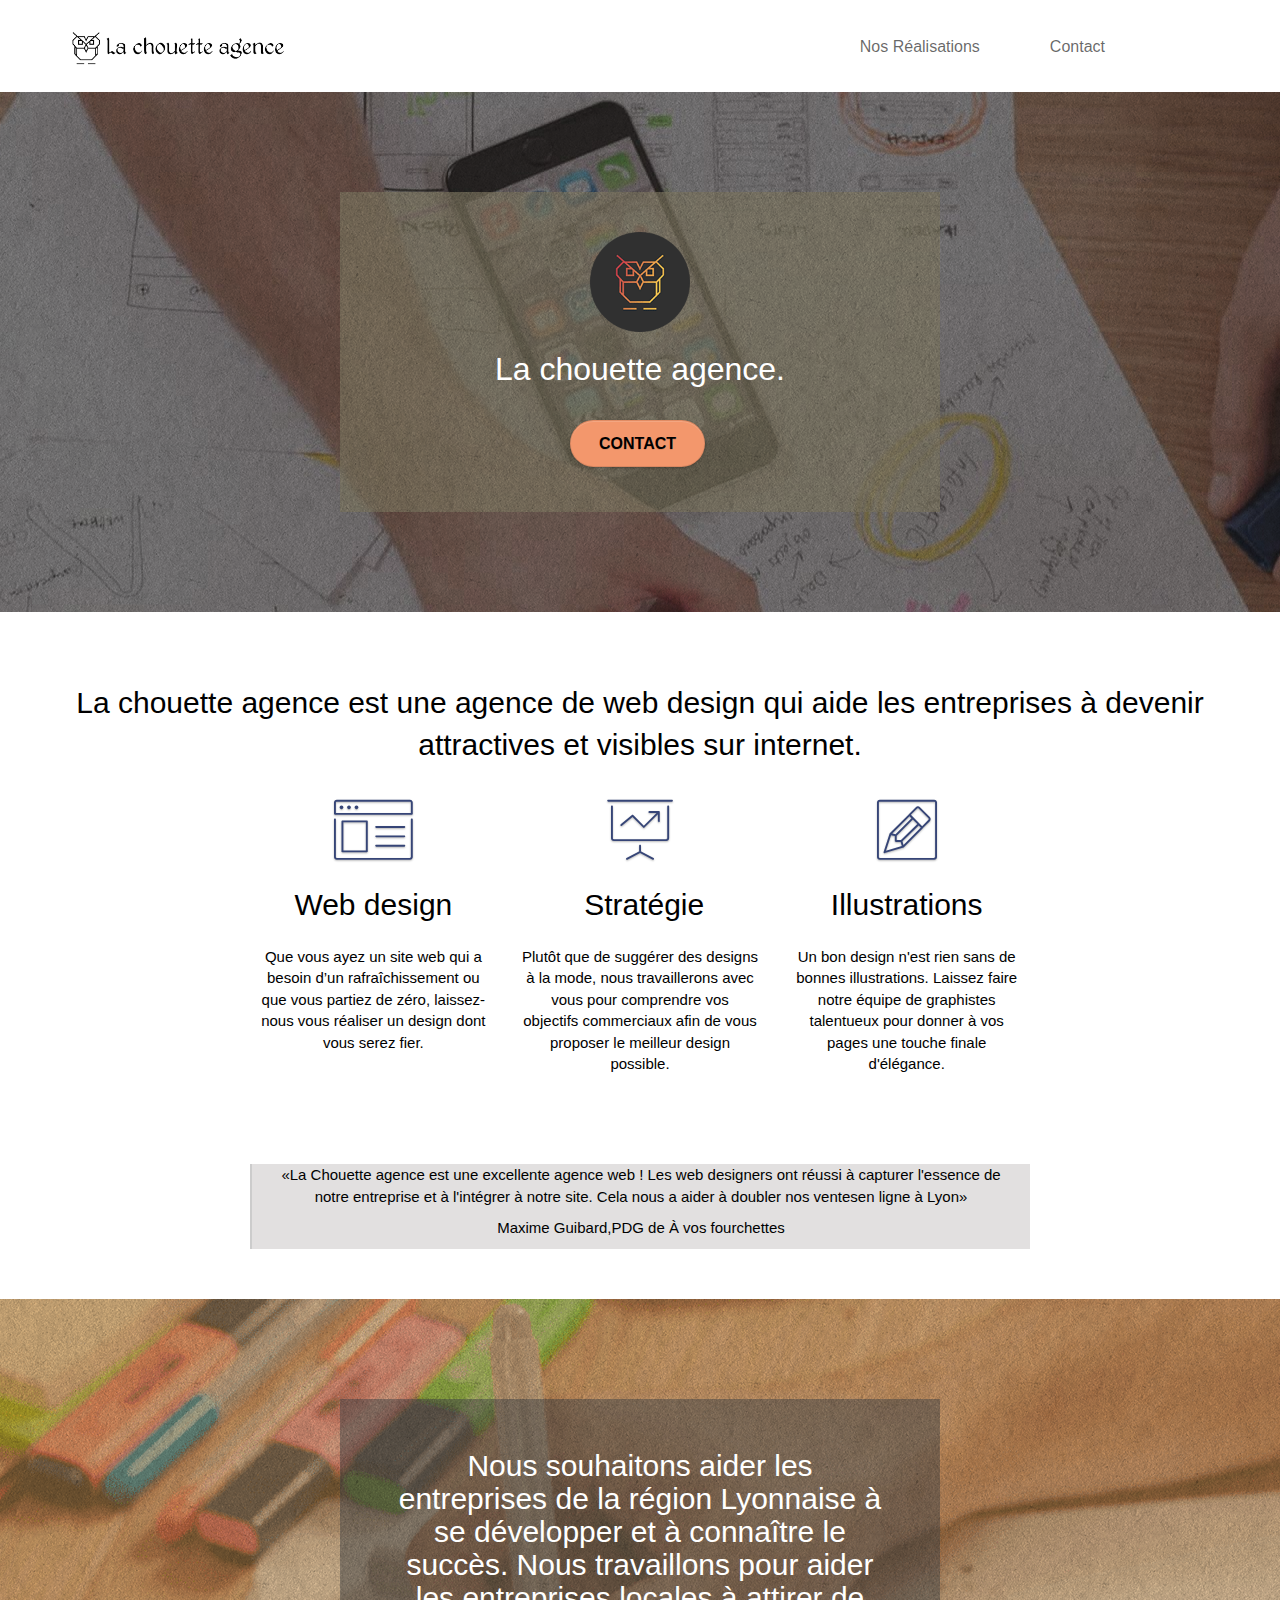
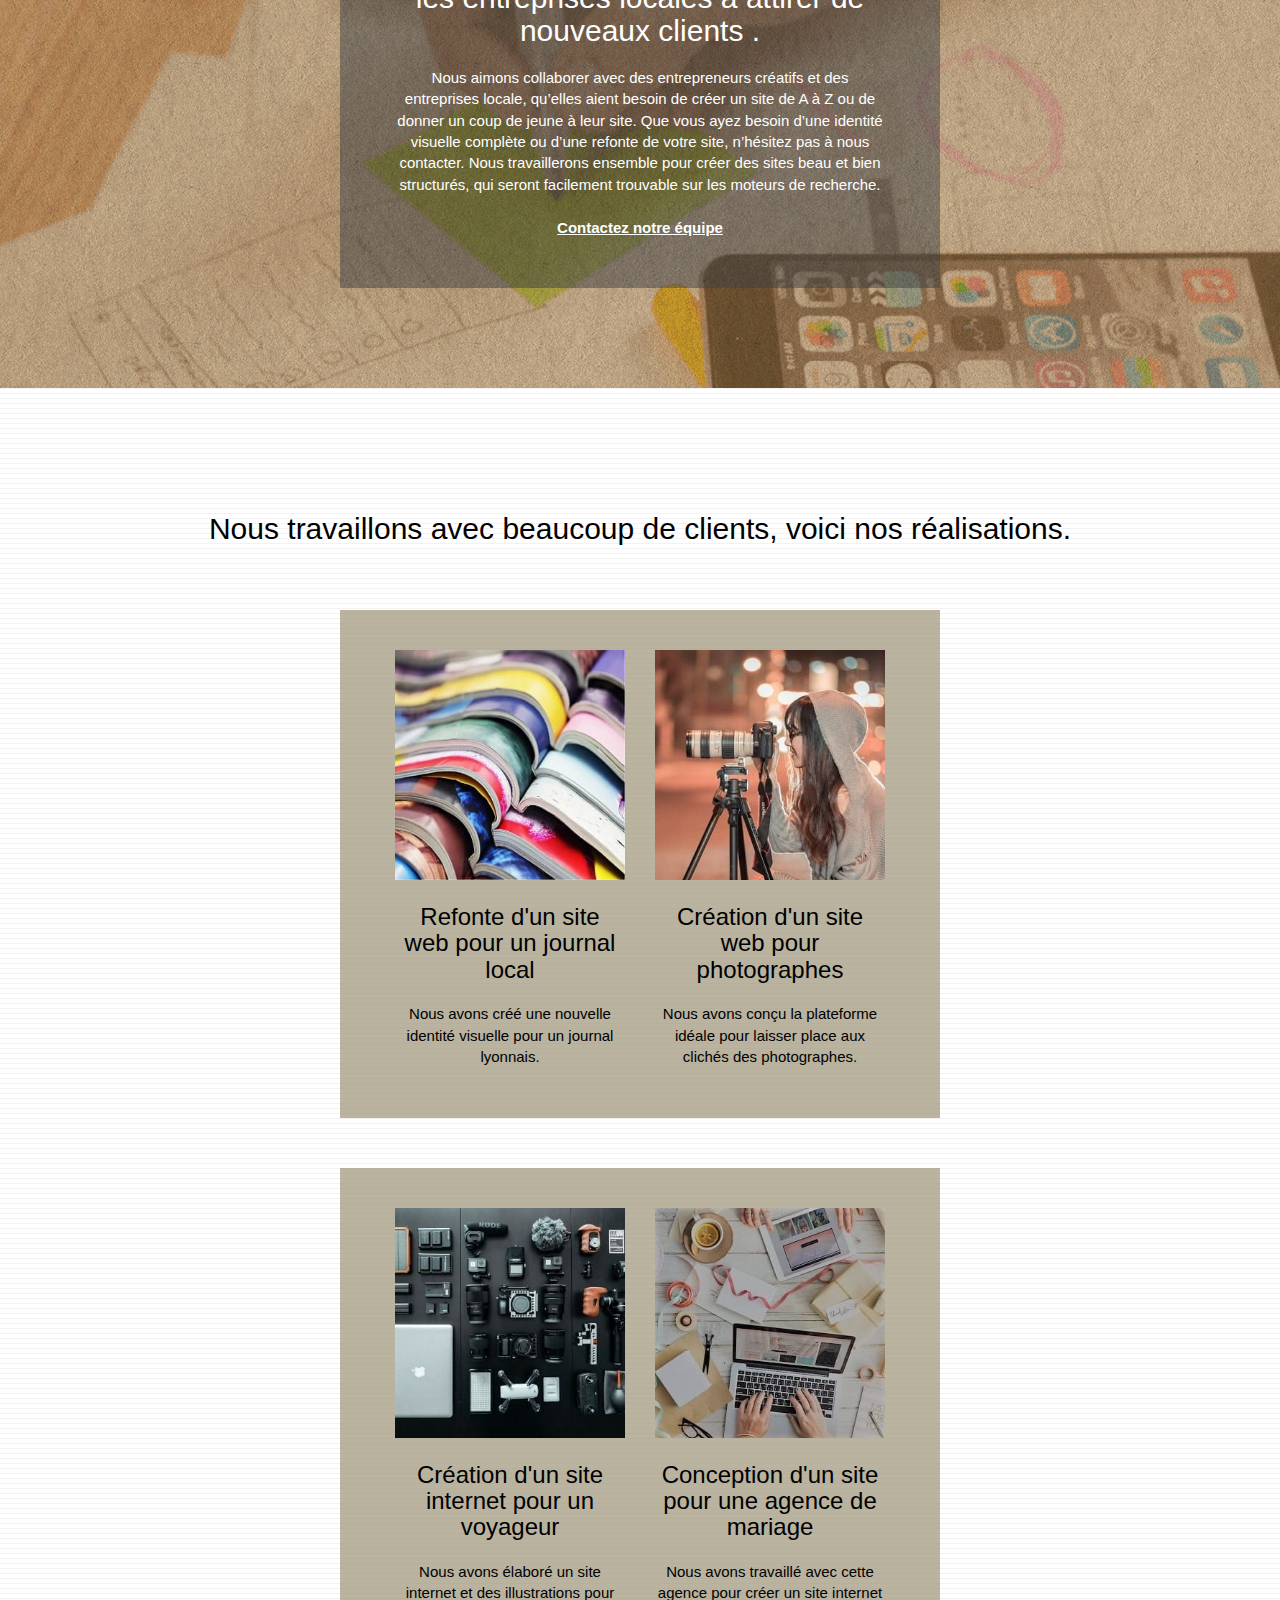
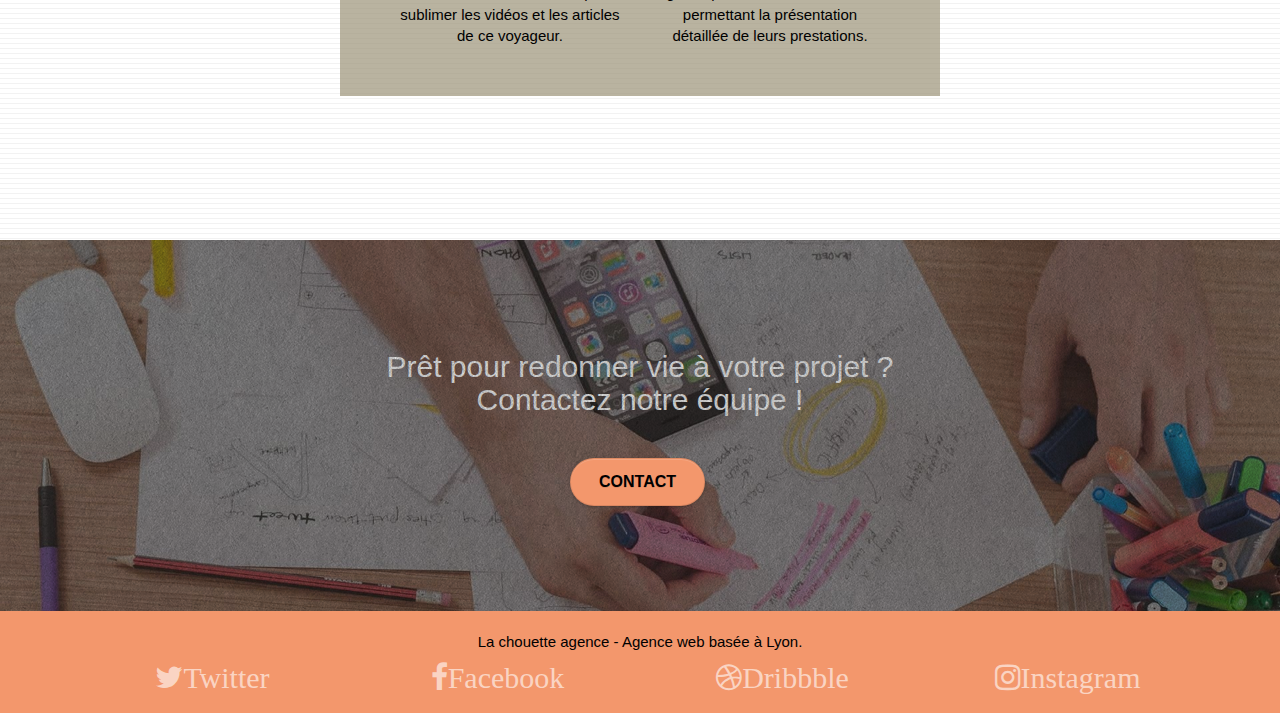
==== commit 7db1a51f: "Update index.html" ====
--- a/Site_Opti/index.html
+++ b/Site_Opti/index.html
@@ -37,15 +37,15 @@
 
 		<nav class="navbar row">
 			<div class="navbar-header">	
-				<a class="navbar-brand" href="index.html"><img src="img/la-chouette-agence.png" alt="logo agence Web Design Lyon" height="40" /></a>				
+				<a class="navbar-brand" href="index.html" aria-label="Logo accédant à la page d'accueil"><img src="img/la-chouette-agence.png" alt="logo agence Web Design Lyon" height="40" /></a>				
 			</div>
 			<div class="collapse navbar-collapse navbar-1 special-dropdown-nav">
 				<ul class="site-navigation nav navbar-nav">
 					<li>
-						<a href="#bloc-4-portfolio">Nos Réalisations</a>
+						<a href="#bloc-4-portfolio" aria-label="Accéder à nos réalisations">Nos Réalisations</a>
 					</li>
 					<li>
-						<a href="contact.html">Contact</a>
+						<a href="contact.html" aria-label="Accéder à la page contact">Contact</a>
 					</li>
 				</ul>
 			</div>
@@ -65,7 +65,7 @@
 					La chouette agence.
 				</h1>
 				<div class="text-center">
-					<a href="contact.html" class="btn btn-lg btn-clean btn-rd cta-hero btn-atomic-tangerine" id="cta-hero">Contact</a>
+					<a aria-label="Accéder à la page contact" href="contact.html" class="btn btn-lg btn-clean btn-rd cta-hero btn-atomic-tangerine" id="cta-hero">Contact</a>
 				</div>
 			</div>
 		</div>
@@ -136,7 +136,7 @@
 				</h3>
 				<p class="text-center white">
 					Nous aimons collaborer avec des entrepreneurs créatifs et des entreprises locale, qu’elles aient besoin de créer un site de A à Z ou de donner un coup de jeune à leur site. Que vous ayez besoin d’une identité visuelle complète ou d’une refonte de votre site, n’hésitez pas à nous contacter. Nous travaillerons ensemble pour créer des sites beau et bien structurés, qui seront facilement trouvable sur les moteurs de recherche. <br><br>
-					<a class="ltc-white bold-link" href="contact.html">Contactez notre équipe</a><br>
+					<a aria-label="Accéder à la page contact" class="ltc-white bold-link" href="contact.html">Contactez notre équipe</a><br>
 				</p>
 			</div>
 		</div>
@@ -219,17 +219,6 @@
 <div class="bloc bgc-atomic-tangerine d-bloc" id="bloc-8">
 	<div class="container bloc-sm">
 		<div class="row">
-			<div class="col-sm-4">
-				Partenaires
-					<ul>
-						<li><a href="voiture.com">voiture.com</a></li>
-						<li><a href="pizza.com">pizza.com</a></li>
-						<li><a href="matoiture.com">matoiture.com</a></li>
-						<li><a href="immobilierseo.com">immobilierseo.com</a></li>
-					</ul>		
-			</div>
-		</div>
-		<div class="row">
 			<div class="col-sm-12">
 				<p class="text-center">
 					La chouette agence - Agence web basée à Lyon.<br>
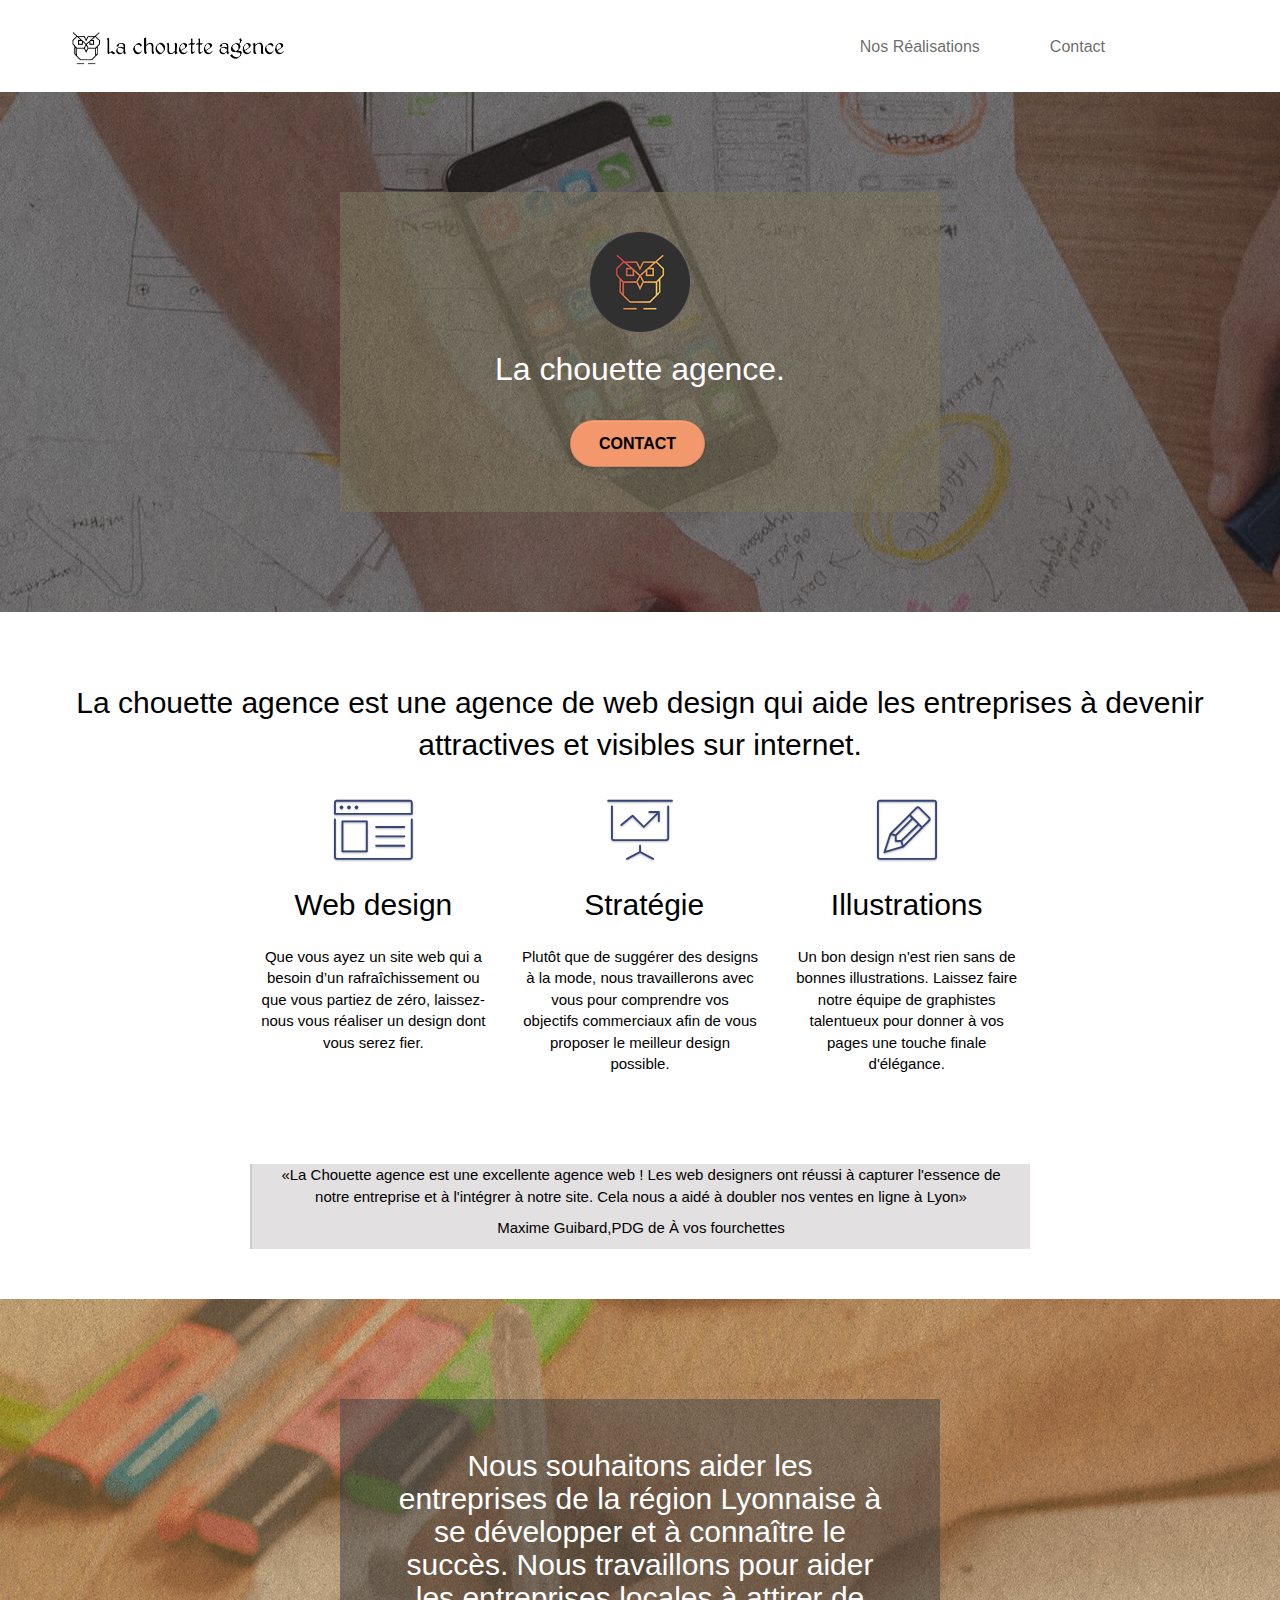
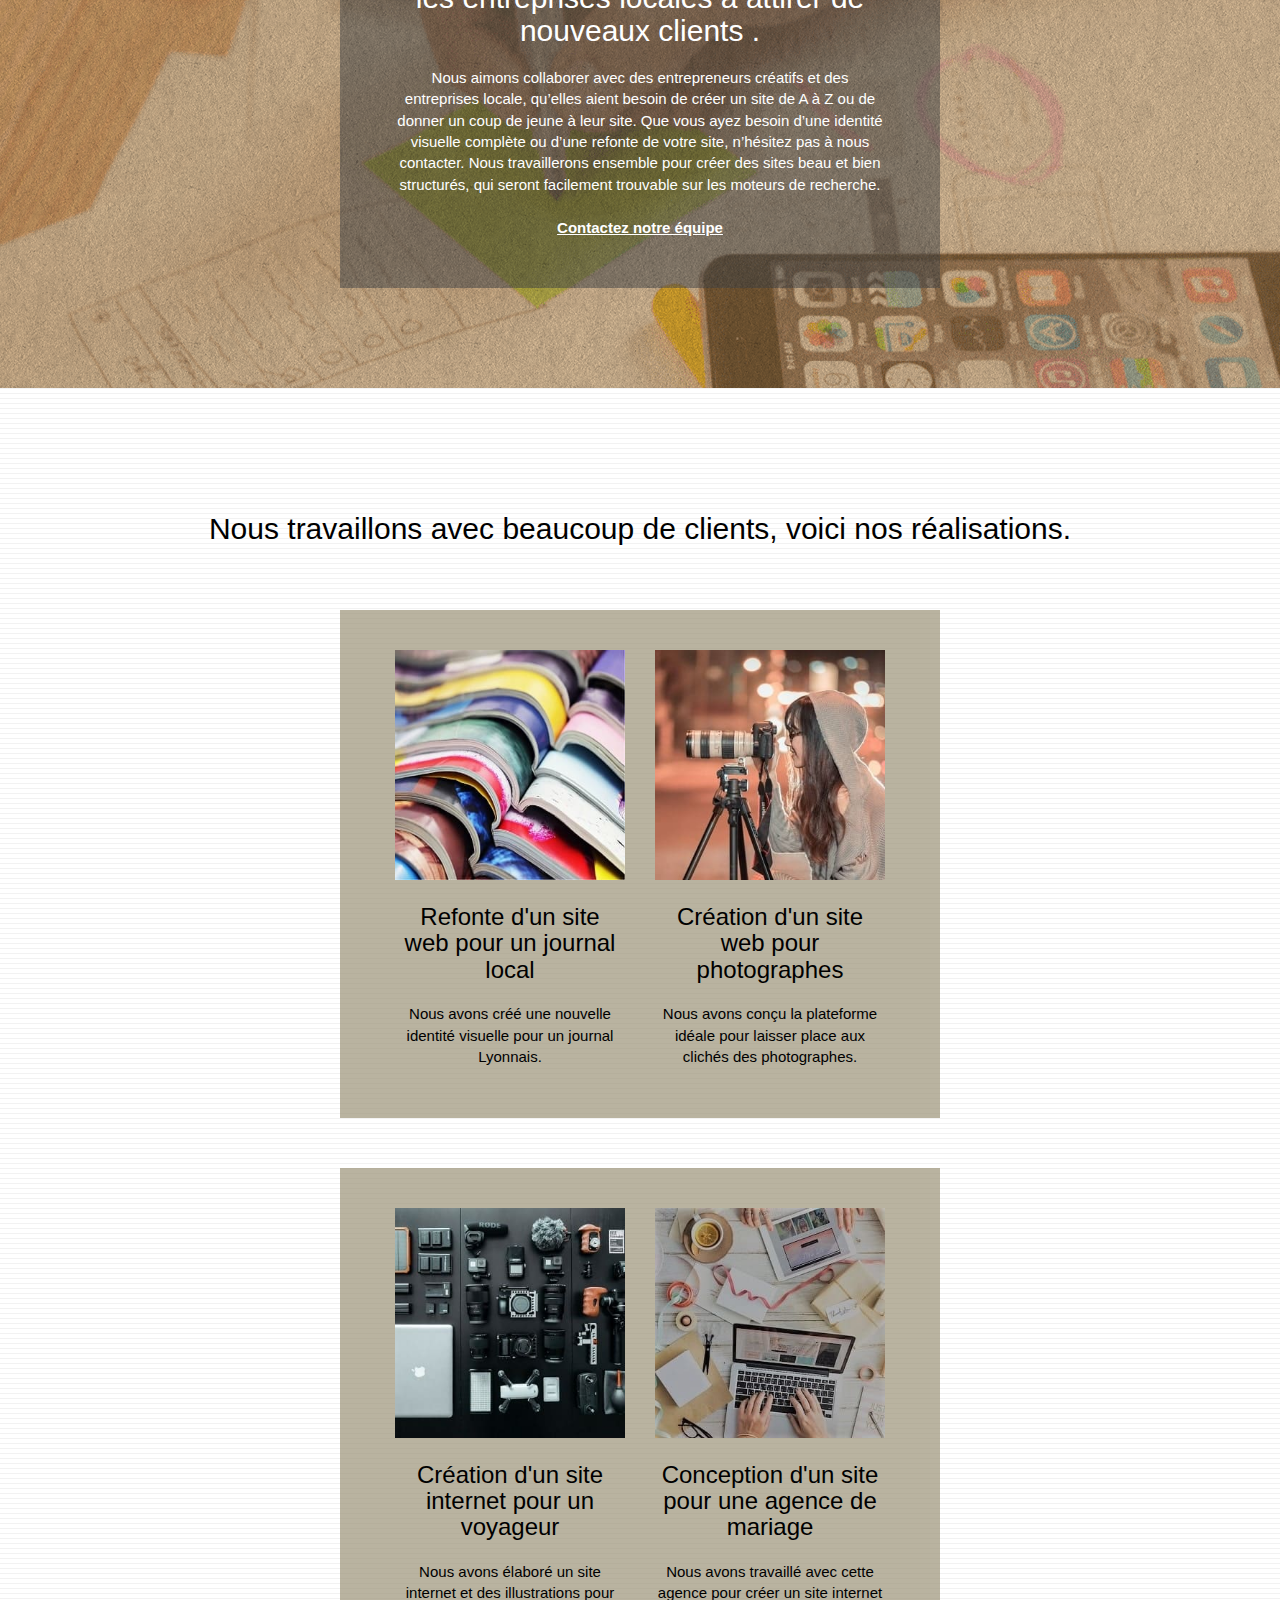
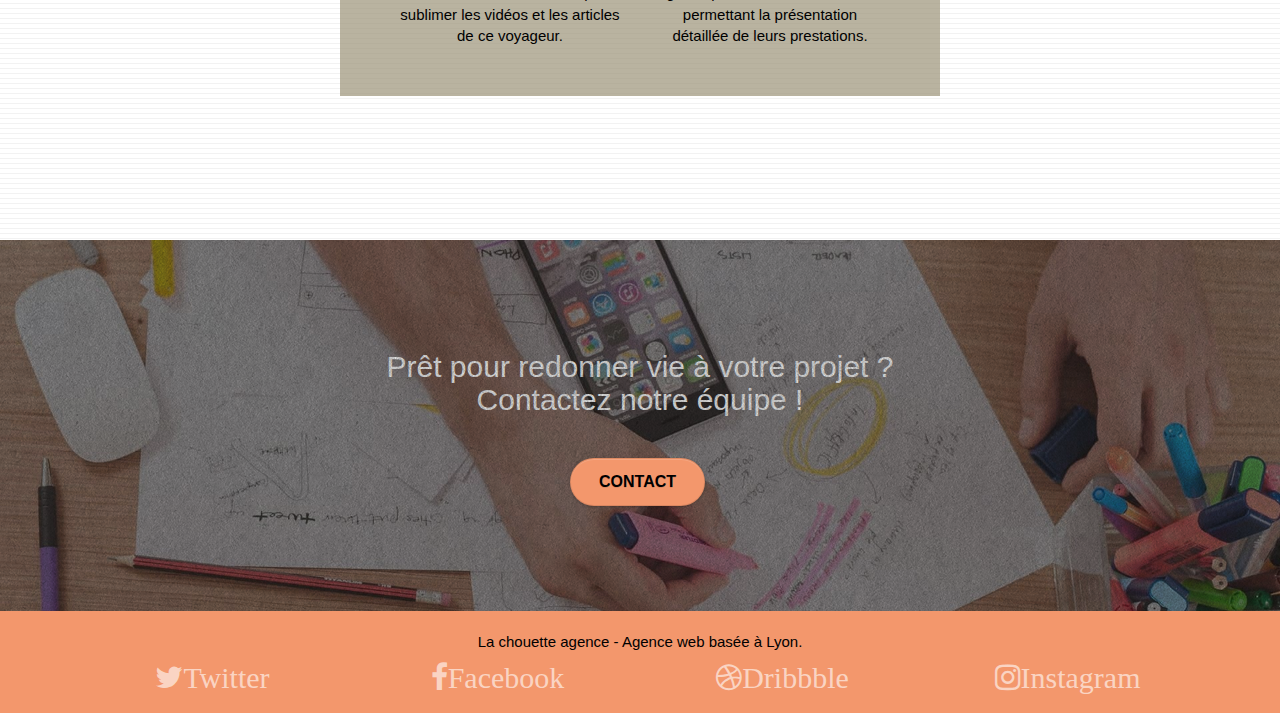
==== commit 2c87af31: "Update index.html" ====
--- a/Site_Opti/index.html
+++ b/Site_Opti/index.html
@@ -119,7 +119,7 @@
 		<div class="row voffset-lg voffset">
 			<div id="citation" class="col-xs-12 col-md-8 col-md-offset-2 text-center">
 				<p><q>La Chouette agence est une excellente agence web ! Les web designers ont réussi à capturer l'essence de notre entreprise
-				et à l'intégrer à notre site. Cela nous a aider à doubler nos ventesen ligne à Lyon</q></p><p>Maxime Guibard,PDG de &#xC0; vos fourchettes</p>
+				et à l'intégrer à notre site. Cela nous a aidé à doubler nos ventes en ligne à Lyon</q></p><p>Maxime Guibard,PDG de &#xC0; vos fourchettes</p>
 			</div>
 		</div>
 	</div>
@@ -160,7 +160,7 @@
 					Refonte d'un site web pour un journal local
 				</h3>
 				<p class="text-center">
-					Nous avons créé une nouvelle identité visuelle pour un journal lyonnais.
+					Nous avons créé une nouvelle identité visuelle pour un journal Lyonnais.
 				</p>
 			</div>
 			<div class="col-sm-6">
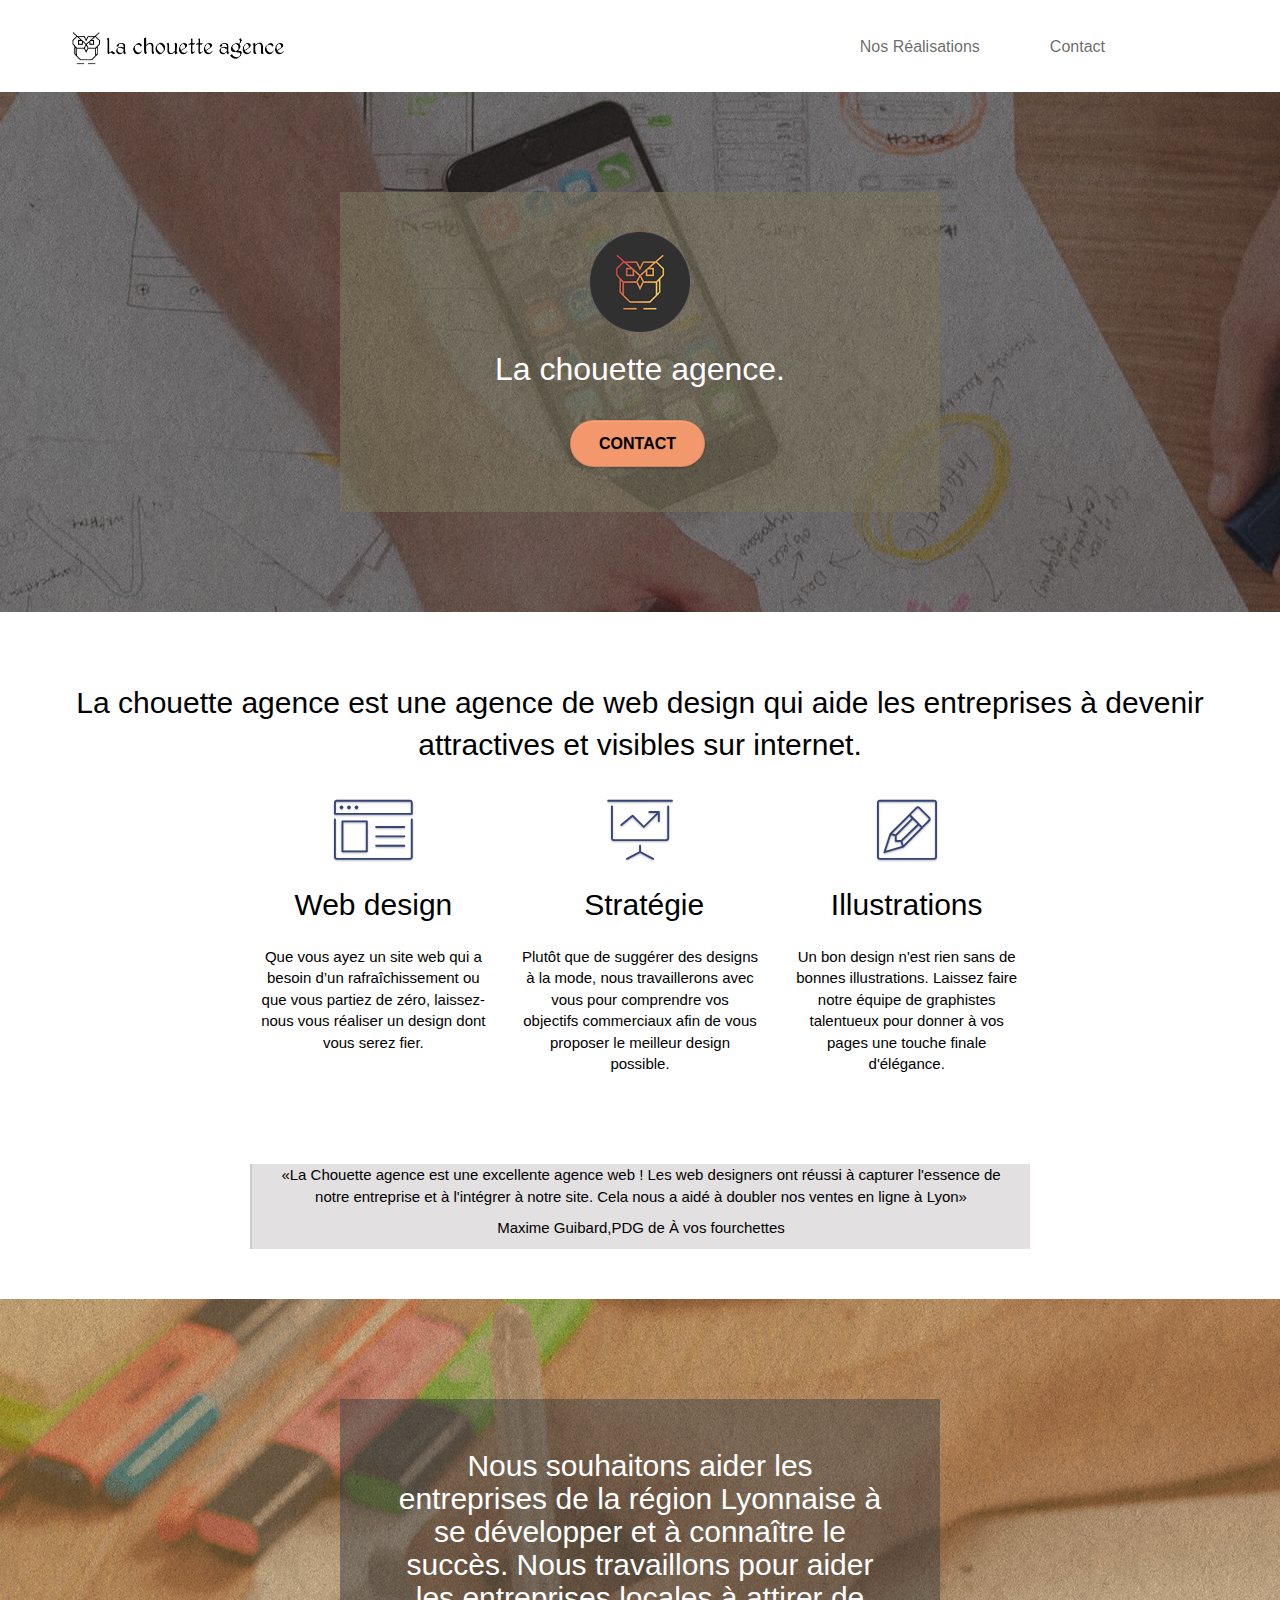
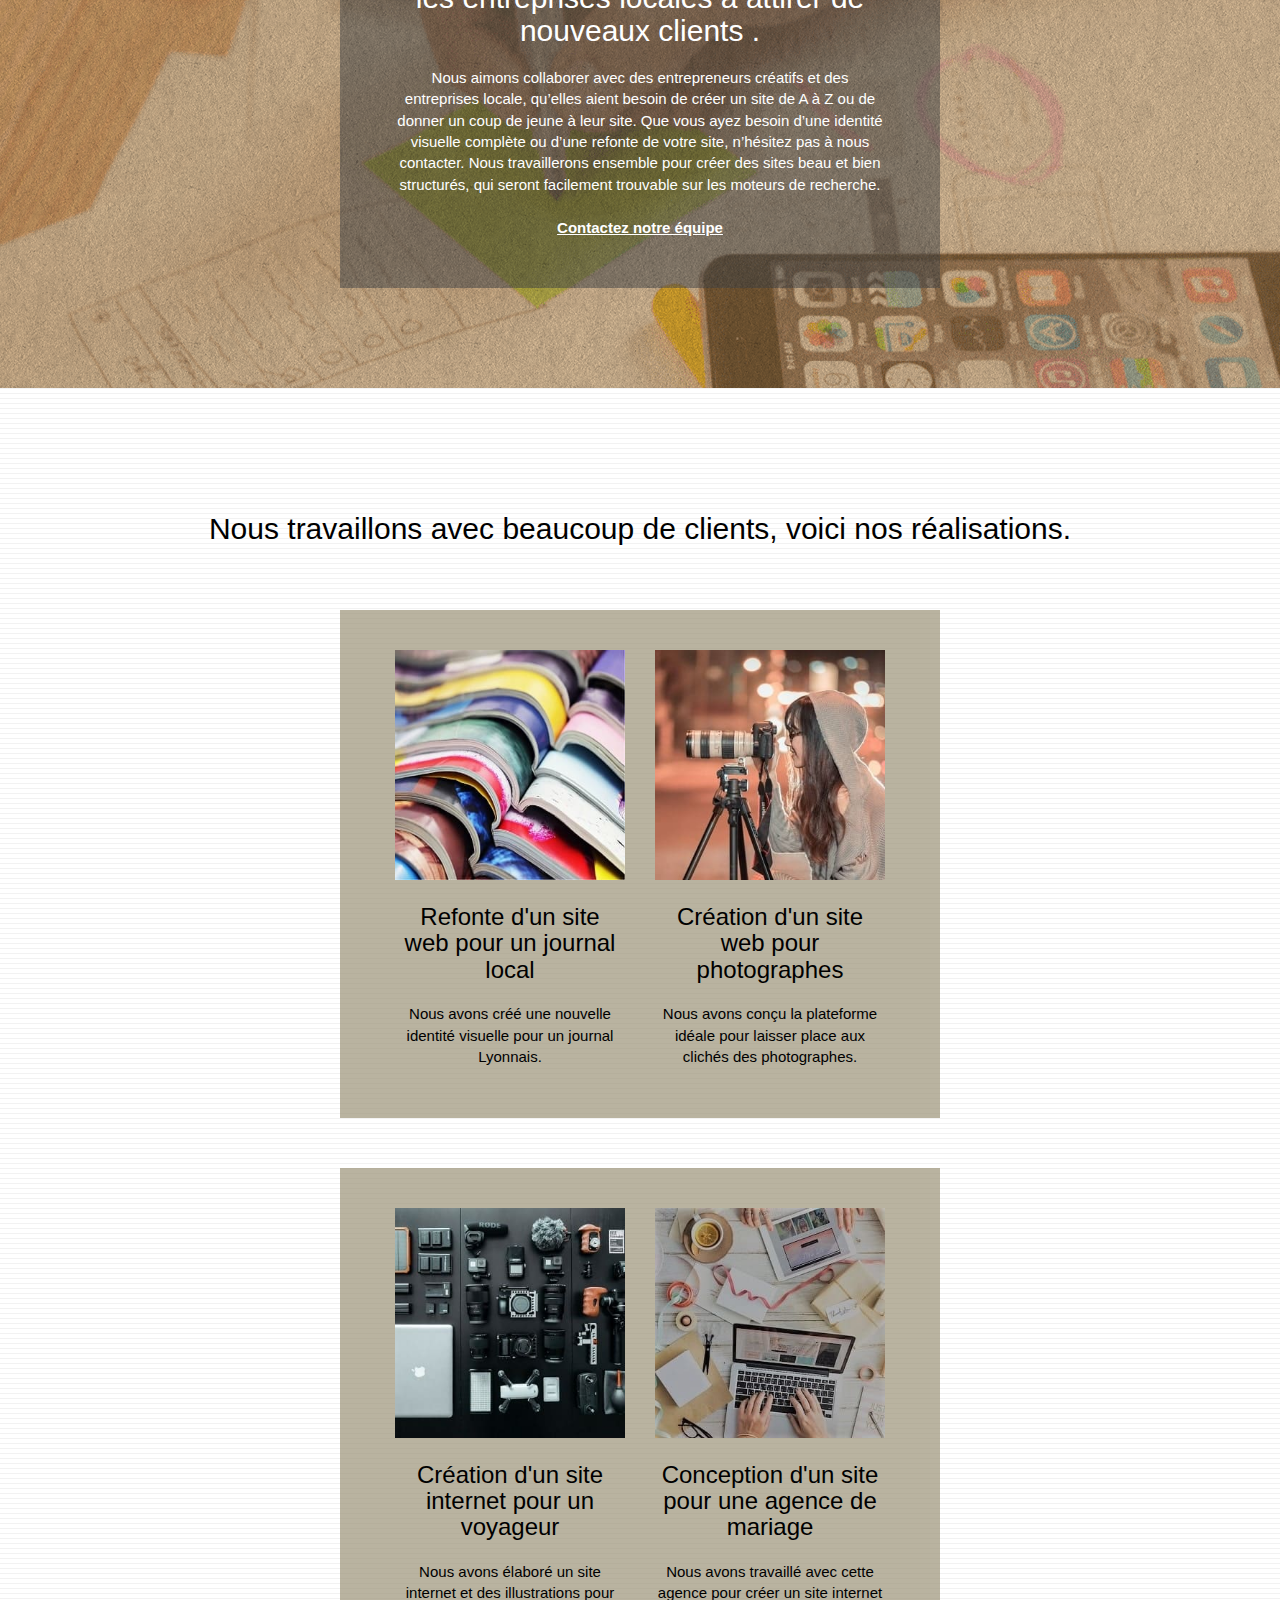
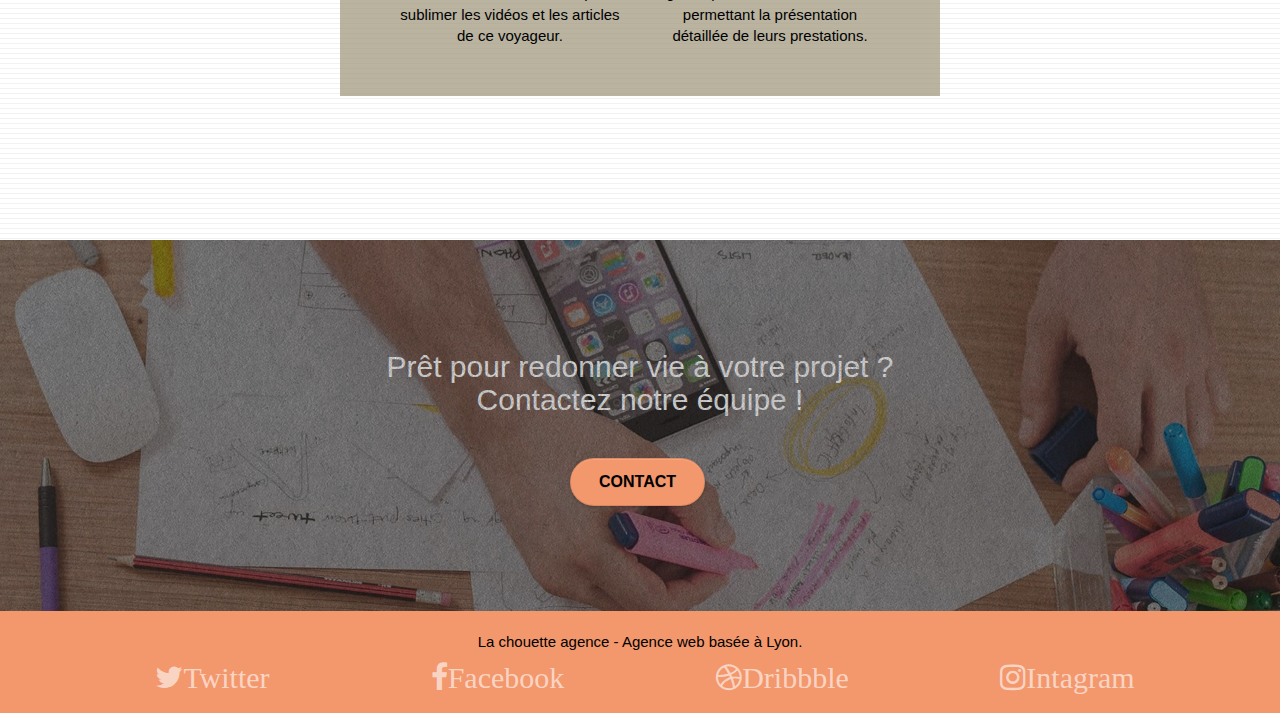
==== commit 0e7e6a24: "Update index.html" ====
--- a/Site_Opti/index.html
+++ b/Site_Opti/index.html
@@ -2,13 +2,12 @@
 <html lang="fr">
 <head>
     <meta charset="utf-8">
-    <meta name="keywords" content="Entreprise webdesign Lyon, Site, Web Design, Lyon, la chouette agence">
     <meta name="description" content="La chouette agence basé à lyon est spécialisé dans le Web Design">
     <meta name="viewport" content="width=device-width, initial-scale=1.0, viewport-fit=cover">
     <link rel="shortcut icon" type="image/png" href="favicon.jpg">
     <meta name="robots" content="follow">
 	<link rel="stylesheet" type="text/css" href="./css/bootstrap.css">
-	<link rel="stylesheet" type="text/css" href="style.css">
+	<link rel="stylesheet" type="text/css" href="./css/style.css">
 	<link rel="stylesheet" type="text/css" href="./css/font-awesome.css">
 	<link rel="stylesheet" type="text/css" href="./css/et-line.css">
 	
@@ -37,7 +36,7 @@
 
 		<nav class="navbar row">
 			<div class="navbar-header">	
-				<a class="navbar-brand" href="index.html" aria-label="Logo accédant à la page d'accueil"><img src="img/la-chouette-agence.png" alt="logo agence Web Design Lyon" height="40" /></a>				
+				<a class="navbar-brand" href="index.html" aria-label="Logo accédant à la page d'accueil"><img src="img/la-chouette-agence.png" alt="logo la chouette agence" height="40" /></a>				
 			</div>
 			<div class="collapse navbar-collapse navbar-1 special-dropdown-nav">
 				<ul class="site-navigation nav navbar-nav">
@@ -52,8 +51,9 @@
 		</nav>
 	</div>
 </div>
+</div>
+</header>
 <!-- bloc-0 END -->
-</header>
 
 <!-- bloc-1-presentation -->
 <div class="bloc bgc-dark-slate-blue bg-banniere d-bloc bg-t-edge bloc-bg-texture texture-paper b-parallax" id="bloc-1-hero">
@@ -74,7 +74,7 @@
 <!-- bloc-1-presentation END -->
 
 <!-- bloc-2-services -->
-<div class="bloc bgc-white l-bloc" id="bloc-2-services">
+<section class="bloc bgc-white l-bloc" id="bloc-2-services">
 	<div class="container bloc-md">
 		<div class="row">
 			<h2 class="col-sm-12 text-center">
@@ -123,11 +123,11 @@
 			</div>
 		</div>
 	</div>
-</div>
+</section>
 <!-- bloc-2-services END -->
 
 <!-- bloc-3-what-i-do -->
-<div class="bloc tc-white bgc-atomic-tangerine bg-presentation d-bloc bloc-bg-texture texture-paper b-parallax" id="bloc-3-what-i-do">
+<section class="bloc tc-white bgc-atomic-tangerine bg-presentation d-bloc bloc-bg-texture texture-paper b-parallax" id="bloc-3-what-i-do">
 	<div class="container bloc-lg">
 		<div class="row tight-width-whitespace black-background">
 			<div class="col-sm-12">
@@ -141,11 +141,11 @@
 			</div>
 		</div>
 	</div>
-</div>
+</section>
 <!-- bloc-3-what-i-do END -->
 
 <!-- bloc-4-portfolio -->
-<div class="bloc bgc-white bg-lines-h2-bg bg-repeat l-bloc" id="bloc-4-portfolio">
+<section class="bloc bgc-white bg-lines-h2-bg bg-repeat l-bloc" id="bloc-4-portfolio">
 	<div class="container bloc-lg">
 		<div class="row">
 			<h2 class="text-center">
@@ -197,7 +197,7 @@
 			</div>
 		</div>
 	</div>
-</div>
+</section>
 <!-- bloc-4-portfolio END -->
 
 <!-- bloc-5-cta -->
@@ -226,22 +226,22 @@
 				<div class="row row-no-gutters social">
 					<div class="col-sm-3">
 						<div class="text-center">
-							<a class="social" href="https://twitter.com/?lang=fr"><span class="fa fa-twitter icon-md">Twitter</span></a>
-						</div>
-					</div>
-					<div class="col-sm-3">
-						<div class="text-center">
-							<a class="social" href="https://www.facebook.com/"><span class="fa fa-facebook icon-md">Facebook</span></a>
-						</div>
-					</div>
-					<div class="col-sm-3">
-						<div class="text-center">
-							<a class="social" href="https://dribbble.com/"><span class="fa fa-dribbble icon-md">Dribbble</span></a>
-						</div>
-					</div>
-					<div class="col-sm-3">
-						<div class="text-center">
-							<a class="social" href="https://www.instagram.com/?hl=fr"><span class="fa fa-instagram icon-md">Instagram</span></a>
+							<a aria-label="lien Twitter" class="social" href="https://twitter.com/?lang=fr"><span class="fa fa-twitter icon-md">Twitter</span></a>
+						</div>
+					</div>
+					<div class="col-sm-3">
+						<div class="text-center">
+							<a aria-label="lien Facebook" class="social" href="https://www.facebook.com/"><span class="fa fa-facebook icon-md">Facebook</span></a>
+						</div>
+					</div>
+					<div class="col-sm-3">
+						<div class="text-center">
+							<a aria-label="lien Dribbble" class="social" href="https://dribbble.com/"><span class="fa fa-dribbble icon-md">Dribbble</span></a>
+						</div>
+					</div>
+					<div class="col-sm-3">
+						<div class="text-center">
+							<a aria-label="lien Instagram" class="social" href="https://www.instagram.com/?hl=fr"><span class="fa fa-instagram icon-md">Intagram</span></a>
 						</div>
 					</div>
 				</div>
@@ -251,7 +251,6 @@
 </div>
 <!-- Footer - bloc-8 END -->
 </footer>
-</div>
 <!-- Principal conteneur END -->
     
 
--- a/Site_Opti/css/style.css
+++ b/Site_Opti/css/style.css
@@ -0,0 +1,1040 @@
+body {
+    margin: 0;
+    padding: 0;
+    background: #FFF;
+    overflow-x: hidden;
+    -webkit-font-smoothing: antialiased;
+    -moz-osx-font-smoothing: grayscale;
+}
+
+a,
+button {
+    transition: all .3s ease-in-out;
+    outline: none!important;
+    text-decoration: none;
+}
+
+a:hover {
+    text-decoration: none;
+    cursor: pointer;
+}
+
+#page-loading-blocs-notifaction {
+    position: fixed;
+    top: 0;
+    bottom: 0;
+    width: 100%;
+    z-index: 100000;
+    background: #FFFFFF url("../img/pageload-spinner.gif") no-repeat center center;
+}
+
+.bloc {
+    max-width: 100%;
+    clear: both;
+    background: 50% 50% no-repeat;
+    padding: 0 50px;
+    -webkit-background-size: cover;
+    -moz-background-size: cover;
+    -o-background-size: cover;
+    background-size: cover;
+    position: relative;
+}
+
+.bloc .container {
+    padding-left: 0;
+    padding-right: 0;
+}
+
+.bloc-lg {
+    padding: 100px 50px;
+}
+
+.bloc-md {
+    padding: 50px;
+}
+
+.bloc-sm {
+    padding: 20px 50px;
+}
+
+.bg-center,
+.bg-l-edge,
+.bg-r-edge,
+.bg-t-edge,
+.bg-b-edge,
+.bg-tl-edge,
+.bg-bl-edge,
+.bg-tr-edge,
+.bg-br-edge,
+.bg-repeat {
+    -webkit-background-size: auto!important;
+    -moz-background-size: auto!important;
+    -o-background-size: auto!important;
+    background-size: auto!important;
+}
+
+.bg-repeat {
+    background: repeat;
+}
+
+.bg-t-edge {
+    background: top no-repeat;
+}
+
+.bloc-bg-texture::before {
+    content: "";
+    background-size: 2px 2px;
+    position: absolute;
+    top: 0;
+    bottom: 0;
+    left: 0;
+    right: 0;
+}
+
+.texture-paper::before {
+    background: url("../img/texture-paper.png");
+    background-size: 280px 280px;
+}
+
+.b-parallax {
+    background-attachment: fixed;
+}
+
+.d-bloc button:hover {
+    color: rgba(255, 255, 255, .9);
+}
+
+.d-bloc .icon-round,
+.d-bloc .icon-square,
+.d-bloc .icon-rounded,
+.d-bloc .icon-semi-rounded-a,
+.d-bloc .icon-semi-rounded-b {
+    border-color: rgba(255, 255, 255, .9);
+}
+
+.d-bloc .divider-h span {
+    border-color: rgba(255, 255, 255, .2);
+}
+
+.d-bloc .a-btn,
+.d-bloc .navbar a,
+.d-bloc .navbar-brand,
+.d-bloc a .icon-sm,
+.d-bloc a .icon-md,
+.d-bloc a .icon-lg,
+.d-bloc a .icon-xl,
+.d-bloc h1 a,
+.d-bloc h2 a,
+.d-bloc h3 a,
+.d-bloc h4 a,
+.d-bloc h5 a,
+.d-bloc h6 a,
+.d-bloc p a {
+    color: rgba(255, 255, 255, .6);
+}
+
+.d-bloc .a-btn:hover,
+.d-bloc .navbar a:hover,
+.d-bloc .navbar-brand:hover,
+.d-bloc a:hover .icon-sm,
+.d-bloc a:hover .icon-md,
+.d-bloc a:hover .icon-lg,
+.d-bloc a:hover .icon-xl,
+.d-bloc h1 a:hover,
+.d-bloc h2 a:hover,
+.d-bloc h3 a:hover,
+.d-bloc h4 a:hover,
+.d-bloc h5 a:hover,
+.d-bloc h6 a:hover,
+.d-bloc p a:hover {
+    color: rgba(255, 255, 255, 1);
+}
+
+.d-bloc .navbar-toggle .icon-bar {
+    background: rgba(255, 255, 255, 1);
+}
+
+.d-bloc .btn-wire,
+.d-bloc .btn-wire:hover {
+    color: rgba(255, 255, 255, 1);
+    border-color: rgba(255, 255, 255, 1);
+}
+
+.d-bloc .panel {
+    color: rgba(0, 0, 0, .5);
+}
+
+.d-bloc .panel button:hover {
+    color: rgba(0, 0, 0, .7);
+}
+
+.d-bloc .panel icon {
+    border-color: rgba(0, 0, 0, .7);
+}
+
+.d-bloc .panel .divider-h span {
+    border-color: rgba(0, 0, 0, .1);
+}
+
+.d-bloc .panel .a-btn {
+    color: rgba(0, 0, 0, .6);
+}
+
+.d-bloc .panel .a-btn:hover {
+    color: rgba(0, 0, 0, 1);
+}
+
+.d-bloc .panel .btn-wire,
+.d-bloc .panel .btn-wire:hover {
+    color: rgba(0, 0, 0, .7);
+    border-color: rgba(0, 0, 0, .3);
+}
+
+.d-bloc .panel,
+.l-bloc {
+    color: rgba(0, 0, 0, .5);
+}
+
+.d-bloc .panel button:hover,
+.l-bloc button:hover {
+    color: rgba(0, 0, 0, .7);
+}
+
+.l-bloc .icon-round,
+.l-bloc .icon-square,
+.l-bloc .icon-rounded,
+.l-bloc .icon-semi-rounded-a,
+.l-bloc .icon-semi-rounded-b {
+    border-color: rgba(0, 0, 0, .7);
+}
+
+.d-bloc .panel .divider-h span,
+.l-bloc .divider-h span {
+    border-color: rgba(0, 0, 0, .1);
+}
+
+.d-bloc .panel .a-btn,
+.l-bloc .a-btn,
+.l-bloc .navbar a,
+.l-bloc .navbar-brand,
+.l-bloc a .icon-sm,
+.l-bloc a .icon-md,
+.l-bloc a .icon-lg,
+.l-bloc a .icon-xl,
+.l-bloc h1 a,
+.l-bloc h2 a,
+.l-bloc h3 a,
+.l-bloc h4 a,
+.l-bloc h5 a,
+.l-bloc h6 a,
+.l-bloc p a {
+    color: rgba(0, 0, 0, .6);
+}
+
+.d-bloc .panel .a-btn:hover,
+.l-bloc .a-btn:hover,
+.l-bloc .navbar a:hover,
+.l-bloc .navbar-brand:hover,
+.l-bloc a:hover .icon-sm,
+.l-bloc a:hover .icon-md,
+.l-bloc a:hover .icon-lg,
+.l-bloc a:hover .icon-xl,
+.l-bloc h1 a:hover,
+.l-bloc h2 a:hover,
+.l-bloc h3 a:hover,
+.l-bloc h4 a:hover,
+.l-bloc h5 a:hover,
+.l-bloc h6 a:hover,
+.l-bloc p a:hover {
+    color: rgba(0, 0, 0, 1);
+}
+
+.l-bloc .navbar-toggle .icon-bar {
+    color: rgba(0, 0, 0, .6);
+}
+
+.d-bloc .panel .btn-wire,
+.d-bloc .panel .btn-wire:hover,
+.l-bloc .btn-wire,
+.l-bloc .btn-wire:hover {
+    color: rgba(0, 0, 0, .7);
+    border-color: rgba(0, 0, 0, .3);
+}
+
+.voffset {
+    margin-top: 30px;
+}
+
+.voffset-lg {
+    margin-top: 80px;
+}
+
+.row-no-gutters {
+    margin-right: 0;
+    margin-left: 0;
+}
+
+.row.row-no-gutters > [class^="col-"],
+.row.row-no-gutters > [class*=" col-"] {
+    padding-right: 0;
+    padding-left: 0;
+}
+
+#bloc-1-hero h1 {
+    font-size: 32px;
+}
+
+.navbar {
+    margin-bottom: 0;
+    z-index: 1;
+}
+
+.navbar-brand {
+    height: auto;
+    padding: 3px 15px;
+    font-size: 25px;
+    font-weight: normal;
+    font-weight: 600;
+    line-height: 44px;
+}
+
+.navbar-brand img {
+    max-height: 200px;
+    margin: 0 5px 0 0;
+    display: inline;
+}
+
+.navbar-brand img[src$=svg] {
+    min-width: 100px;
+}
+
+.nav-center .navbar-brand img {
+    margin: 0;
+}
+
+.navbar .nav {
+    padding-top: 2px;
+    margin-right: -16px;
+    float: right;
+    z-index: 1;
+}
+
+.nav > li {
+    float: left;
+    margin: 20px;
+    font-size: 16px;
+    list-style: none;
+}
+
+.navbar-nav .open .dropdown-menu > li > a {
+    text-align: inherit;
+}
+
+.nav > li a:hover,
+.nav > li a:focus {
+    background: transparent;
+}
+
+.navbar-toggle {
+    margin: 10px 10px 0 0;
+    border: 0px;
+}
+
+.navbar-toggle:hover {
+    background: transparent!important;
+}
+
+.navbar-toggle .icon-bar {
+    background-color: rgba(0, 0, 0, .5);
+    width: 26px;
+}
+
+.nav-invert .navbar .nav {
+    float: left;
+}
+
+.nav-invert .navbar-header,
+.nav-invert .navbar-brand {
+    float: right;
+    position: relative;
+    z-index: 2;
+}
+
+@media (min-width: 768px) {
+    .site-navigation {
+        position: absolute;
+        top: 50%;
+        right: 100px;
+        transform: translate(0, -50%);
+        -webkit-transform: translateY(-50%);
+    }
+    .nav > li .dropdown-menu a,
+    .nav > li .dropdown-menu a:hover {
+        color: #484848;
+    }
+    .nav-invert .site-navigation {
+        left: 0;
+        right: 0;
+    }
+    .nav-center {
+        text-align: center;
+    }
+    .nav-center .navbar-header {
+        width: 100%;
+    }
+    .nav-center .navbar-header,
+    .nav-center .navbar-brand,
+    .nav-center .nav > li {
+        float: none;
+        display: inline-block;
+    }
+    .nav-center .site-navigation {
+        position: relative;
+        width: 100%;
+        right: 0;
+        margin-right: 0px;
+        margin-top: 20px;
+    }
+    .nav-center.mini-nav .navbar-toggle {
+        float: none;
+        margin: 10px auto 0;
+    }
+}
+
+.nav > li > .dropdown a {
+    background: none!important;
+    display: block;
+    padding: 14px 15px;
+}
+
+nav .caret {
+    margin: 0 5px;
+}
+
+.dropdown-menu .dropdown-menu {
+    top: -8px;
+    left: 100%;
+}
+
+.dropdown-menu .dropmenu-flow-right {
+    top: 100%;
+    left: 0;
+    margin-left: -1px;
+    border-top-left-radius: 0;
+    border-top-right-radius: 0;
+}
+
+.dropdown-menu .dropdown span {
+    border: 4px solid black;
+    border-top-color: transparent;
+    border-right-color: transparent;
+    border-bottom-color: transparent;
+    margin: 6px -5px 0 0!important;
+    float: right;
+}
+
+.mg-md {
+    margin-top: 10px;
+    margin-bottom: 20px;
+}
+
+.mg-lg {
+    margin-top: 10px;
+    margin-bottom: 40px;
+}
+
+.btn {
+    margin: 0 5px 5px 0;
+}
+
+.btn.pull-right {
+    margin: 0 0 5px 5px;
+}
+
+.btn-d,
+.btn-d:hover,
+.btn-d:focus {
+    color: #FFF;
+    background: rgba(0, 0, 0, .3);
+}
+
+button {
+    outline: none!important;
+}
+
+.btn-rd {
+    border-radius: 40px;
+}
+
+.btn-clean {
+    border: 1px solid rgba(0, 0, 0, .08);
+    border-bottom-color: rgba(0, 0, 0, .1);
+    text-shadow: 0 1px 0 rgba(0, 0, 1, .1);
+    box-shadow: 0 1px 3px rgba(0, 0, 1, .25), inset 0 1px 0 0 rgba(255, 255, 255, .15);
+}
+
+.icon-md {
+    font-size: 30px!important;
+}
+
+.icon-lg {
+    font-size: 60px!important;
+}
+
+.sm-shadow {
+    text-shadow: 0 1px 2px rgba(0, 0, 0, .3);
+}
+
+.panel-sq,
+.panel-sq .panel-heading,
+.panel-sq .panel-footer {
+    border-radius: 0;
+}
+
+.panel-rd {
+    border-radius: 30px;
+}
+
+.panel-rd .panel-heading {
+    border-radius: 29px 29px 0 0;
+}
+
+.panel-rd .panel-footer {
+    border-radius: 0 0 29px 29px;
+}
+
+.form-control {
+    border-color: rgba(0, 0, 0, .1);
+    box-shadow: none;
+}
+
+.scrollToTop {
+    width: 40px;
+    height: 40px;
+    position: fixed;
+    bottom: 20px;
+    right: 20px;
+    opacity: 0;
+    z-index: 500;
+    transition: all .3s ease-in-out;
+}
+
+.scrollToTop span {
+    margin-top: 6px;
+}
+
+.showScrollTop {
+    font-size: 14px;
+    opacity: 1;
+}
+
+a[data-lightbox] {
+    position: relative;
+    display: block;
+    text-align: center;
+}
+
+a[data-lightbox]:hover::before {
+    content: "+";
+    font-family: "HelveticaNeue-Light", "Helvetica Neue Light", "Helvetica Neue", Helvetica, Arial;
+    font-size: 32px;
+    width: 50px;
+    height: 50px;
+    margin-left: -25px;
+    border-radius: 50%;
+    background: rgba(0, 0, 0, .6);
+    color: #FFF;
+    font-weight: 100;
+    z-index: 1;
+    position: absolute;
+    top: 50%;
+    transform: translateY(-50%);
+    -webkit-transform: translateY(-50%);
+}
+
+a[data-lightbox]:hover img {
+    opacity: 0.6;
+    -webkit-animation-fill-mode: none;
+    animation-fill-mode: none;
+}
+
+#lightbox-modal {
+    display: flex;
+    align-items: center;
+}
+
+#lightbox-modal .modal-dialog {
+    width: 90%;
+    max-width: 900px;
+    margin: 0 auto 0;
+}
+
+#lightbox-modal .modal-dialog img {
+    max-height: 90vh;
+    margin: 0 auto;
+}
+
+.lightbox-caption {
+    padding: 20px;
+    color: #FFF;
+    background: rgba(0, 0, 0, .5);
+    position: absolute;
+    left: 15px;
+    right: 15px;
+    bottom: 5px;
+}
+
+.close-lightbox {
+    color: #FFF;
+    font-size: 30px;
+    position: absolute;
+    top: 20px;
+    right: 20px;
+    z-index: 20;
+    background: rgba(0, 0, 0, .5);
+    border: none;
+    line-height: 30px;
+    padding: 0 9px 5px;
+    opacity: 0.3;
+}
+
+.close-lightbox:hover,
+.next-lightbox:hover,
+.prev-lightbox:hover {
+    opacity: 1.0;
+    color: #FFF;
+}
+
+.next-lightbox,
+.prev-lightbox {
+    font-size: 20px;
+    color: rgba(255, 255, 255, .9);
+    background: rgba(0, 0, 0, .5);
+    transition: all .2s ease-in-out;
+    position: absolute;
+    top: 45%;
+    z-index: 1;
+    opacity: 0.4;
+}
+
+.next-lightbox {
+    padding: 6px 8px 1px 13px;
+    right: 25px;
+}
+
+.prev-lightbox {
+    padding: 6px 13px 1px 10px;
+    left: 25px;
+}
+
+.snapshot-lb .modal-body {
+    padding-bottom: 45px;
+}
+
+.snapshot-lb .lightbox-caption {
+    padding: 0;
+    color: rgba(0, 0, 0, .5);
+    background: none;
+}
+
+h1,
+h2,
+h3,
+h4,
+h5,
+h6,
+p,
+label,
+.btn,
+a {
+    font-family: "helvetica";
+    font-weight: 400;
+    color: #000000;
+}
+
+
+
+.hero-bloc-text {
+    font-size: 38px;
+    color:black;
+}
+
+.hero-bloc-text-sub {
+    font-size: 36px;
+}
+
+.statement-bloc-text {
+    line-height: 26px;
+    font-style: italic;
+    font-size: 20px;
+    text-align: center;
+    font-weight: lighter;
+    max-width: 520px;
+    margin: auto auto auto auto;
+}
+
+p {
+    font-size: 15px;
+}
+
+.tight-width-whitespace {
+    max-width: 600px;
+    margin: auto auto auto auto;
+    background-color: rgba(155, 147, 120, 0.7);
+    padding: 40px 40px 40px 40px;
+}
+
+.h1 {
+    font-size: 20px;
+    font-family: "Open Sans";
+}
+
+.cta-hero {
+    margin-top: 22px;
+    color: black;
+    text-transform: uppercase;
+    padding: 12px 28px 12px 28px;
+    font-size: 16px;
+    font-weight: 700;
+}
+
+.social {
+    margin: auto auto auto auto;
+}
+
+h2 {
+    line-height: 1.4em;
+    color:#000000;
+}
+
+.med-width-whitespace {
+    max-width: 800px;
+    margin: auto auto auto auto;
+    box-shadow: 0px 0px 0px #000000;
+}
+@media screen and (min-width:798px) {
+    .med-width-whitespace{
+        display: flex;
+    }
+    
+}
+
+.icons {
+    margin-bottom: 14px;
+    margin-top: 24px;
+}
+
+.white {
+    color: #FFFFFF!important;
+}
+
+.portfolio-thumb {
+    margin-bottom: 24px;
+}
+
+.portfolio-row {
+    margin-bottom: 44px;
+    margin-top: 50px;
+}
+
+.avatar {
+    box-shadow: 0px 4px 9px rgba(0, 0, 0, 0.3);
+}
+
+.black-background {
+    background-color:rgba(82, 85, 89, 0.5);
+    padding: 40px 40px 40px 40px;
+}
+
+.bold-link {
+    font-weight: 900;
+    text-decoration: underline!important;
+}
+
+.bgc-white {
+    background-color: #FFFFFF;
+}
+
+.bgc-dark-slate-blue {
+    background-color: #364577;
+}
+
+.bgc-atomic-tangerine {
+    background-color: #F3976C;
+}
+
+.tc-white {
+    text-align: center;
+    font-size: 30px;
+    color: white;
+}
+
+.btn-atomic-tangerine {
+    background: #F3976C;
+    color: #000000!important;
+}
+
+.btn-atomic-tangerine:hover {
+    background: #c27956!important;
+}
+
+.ltc-white {
+    color: #FFFFFF!important;
+}
+
+.ltc-white:hover {
+    color: #cccccc!important;
+}
+
+.ltc-atomic-tangerine {
+    color: #F3976C!important;
+}
+
+.ltc-atomic-tangerine:hover {
+    color: #c27956!important;
+}
+
+.icon-dark-slate-blue {
+    color: #364577!important;
+    border-color: #364577!important;
+}
+
+.bg-dots-bg {
+    background-image: url("../img/dots-bg.png");
+}
+
+.bg-lines-h2-bg {
+    background-image: url("../img/lines-h2-bg.png");
+}
+
+.bg-banniere {
+    background-image: url("../img/la-chouette-agence-banniere.jpg");
+}
+
+.bg-presentation {
+    background-image: url("../img/image-de-presentation.png");
+}
+
+.col-sm-4 ul {
+    display: flex;
+    justify-content: space-between;
+    width: 100%;
+    list-style: none;
+}
+
+@media screen and (max-width:798px) {
+    .col-sm-4 ul {
+        flex-direction: column;
+    }
+}
+
+.col-sm-4 a {
+    color:black;
+}
+
+#citation{
+    background-color: #e2e0e0;
+    border-left:solid 2px #cccccc;
+}
+
+@media (max-width: 1024px) {
+    .bloc {
+        padding-left: 20px;
+        padding-right: 20px;
+    }
+    .bloc.full-width-bloc,
+    .bloc-tile-2.full-width-bloc .container,
+    .bloc-tile-3.full-width-bloc .container,
+    .bloc-tile-4.full-width-bloc .container {
+        padding-left: 0;
+        padding-right: 0;
+    }
+}
+
+@media (max-width: 992px) and (min-width: 768px) {
+    .navbar .nav {
+        max-width: 80%
+    }
+    .nav-center.navbar .nav {
+        max-width: 100%
+    }
+}
+
+@media only screen and (min-width: 768px) and (max-width: 1024px) and (orientation: landscape) {
+    .b-parallax {
+        background-attachment: scroll;
+    }
+}
+
+@media only screen and (min-width: 1024px) and (max-width: 1366px) {
+    .b-parallax {
+        background-attachment: scroll;
+    }
+}
+
+@media (max-width: 991px) {
+    .container {
+        width: 100%;
+    }
+    .b-parallax {
+        background-attachment: scroll;
+    }
+    .page-container,
+    #hero-bloc {
+        overflow-x: hidden;
+        position: relative;
+    }
+    .bloc-group,
+    .bloc-group .bloc {
+        display: block;
+        width: 100%;
+    }
+    .bloc-fill-screen .fill-bloc-top-edge,
+    .bloc-fill-screen .fill-bloc-bottom-edge {
+        padding: 0 20px;
+    }
+}
+
+@media (max-width: 767px) {
+    .page-container {
+        overflow-x: hidden;
+        position: relative;
+    }
+    h1,
+    h2,
+    h3,
+    h4,
+    h5,
+    h6,
+    p,
+    #disqus_thread {
+        padding-left: 10px!important;
+        padding-right: 10px!important;
+    }
+    .b-parallax {
+        background-attachment: scroll;
+    }
+    .navbar .nav {
+        padding-top: 0;
+        border-top: 1px solid rgba(0, 0, 0, .2);
+        float: none!important;
+    }
+    .navbar.row {
+        margin-left: 0;
+        margin-right: 0;
+    }
+    .site-navigation {
+        position: inherit;
+        transform: none;
+        -webkit-transform: none;
+        -ms-transform: none;
+    }
+    .nav > li:hover {
+        background: rgba(0, 0, 0, .08);
+    }
+    .dropdown .dropdown a .caret {
+        float: none;
+        margin: 5px 0 0 10px!important;
+        border: 4px solid black;
+        border-bottom-color: transparent;
+        border-right-color: transparent;
+        border-left-color: transparent;
+    }
+    #hero-bloc .navbar .nav {
+        background: rgba(0, 0, 0, .8);
+    }
+    #hero-bloc .navbar .nav a {
+        color: rgba(255, 255, 255, .6);
+    }
+    .hero {
+        padding: 50px 0;
+    }
+    .hero-nav {
+        left: -1px;
+        right: -1px;
+    }
+    .navbar-collapse {
+        padding: 0;
+        overflow-x: hidden;
+        -webkit-box-shadow: none;
+        box-shadow: none;
+    }
+    .navbar-brand img {
+        max-height: 40px;
+        width: auto;
+    }
+    .nav-invert .navbar-header {
+        float: none;
+        width: 100%;
+    }
+    .nav-invert .navbar-toggle {
+        float: left;
+        margin-left: 10px;
+    }
+    .bloc {
+        padding-left: 0;
+        padding-right: 0;
+    }
+    .bloc-xxl,
+    .bloc-xl,
+    .bloc-lg {
+        padding: 40px 0;
+    }
+    .bloc-sm,
+    .bloc-md {
+        padding-left: 0;
+        padding-right: 0;
+    }
+    .bloc-tile-2 .container,
+    .bloc-tile-3 .container,
+    .bloc-tile-4 .container,
+    .bloc-fill-screen .fill-bloc-top-edge,
+    .bloc-fill-screen .fill-bloc-bottom-edge {
+        padding-left: 0;
+        padding-right: 0;
+    }
+    .a-block {
+        padding: 0 10px;
+    }
+    .btn-dwn {
+        display: none;
+    }
+    .voffset {
+        margin-top: 5px;
+    }
+    .voffset-md {
+        margin-top: 20px;
+    }
+    .voffset-lg {
+        margin-top: 30px;
+    }
+    form {
+        padding: 5px;
+    }
+    .close-lightbox {
+        display: inline-block;
+    }
+    .blocsapp-device-iphone5 {
+        background-size: 216px 425px;
+        padding-top: 60px;
+        width: 216px;
+        height: 425px;
+    }
+    .blocsapp-device-iphone5 img {
+        width: 180px;
+        height: 320px;
+    }
+}
+
+@media (max-width: 400px) {
+    .bloc {
+        padding-left: 0;
+        padding-right: 0;
+    }
+}
+
+@media (max-width: 767px) {
+    .bloc-mob-center-text {
+        text-align: center;
+    }
+}